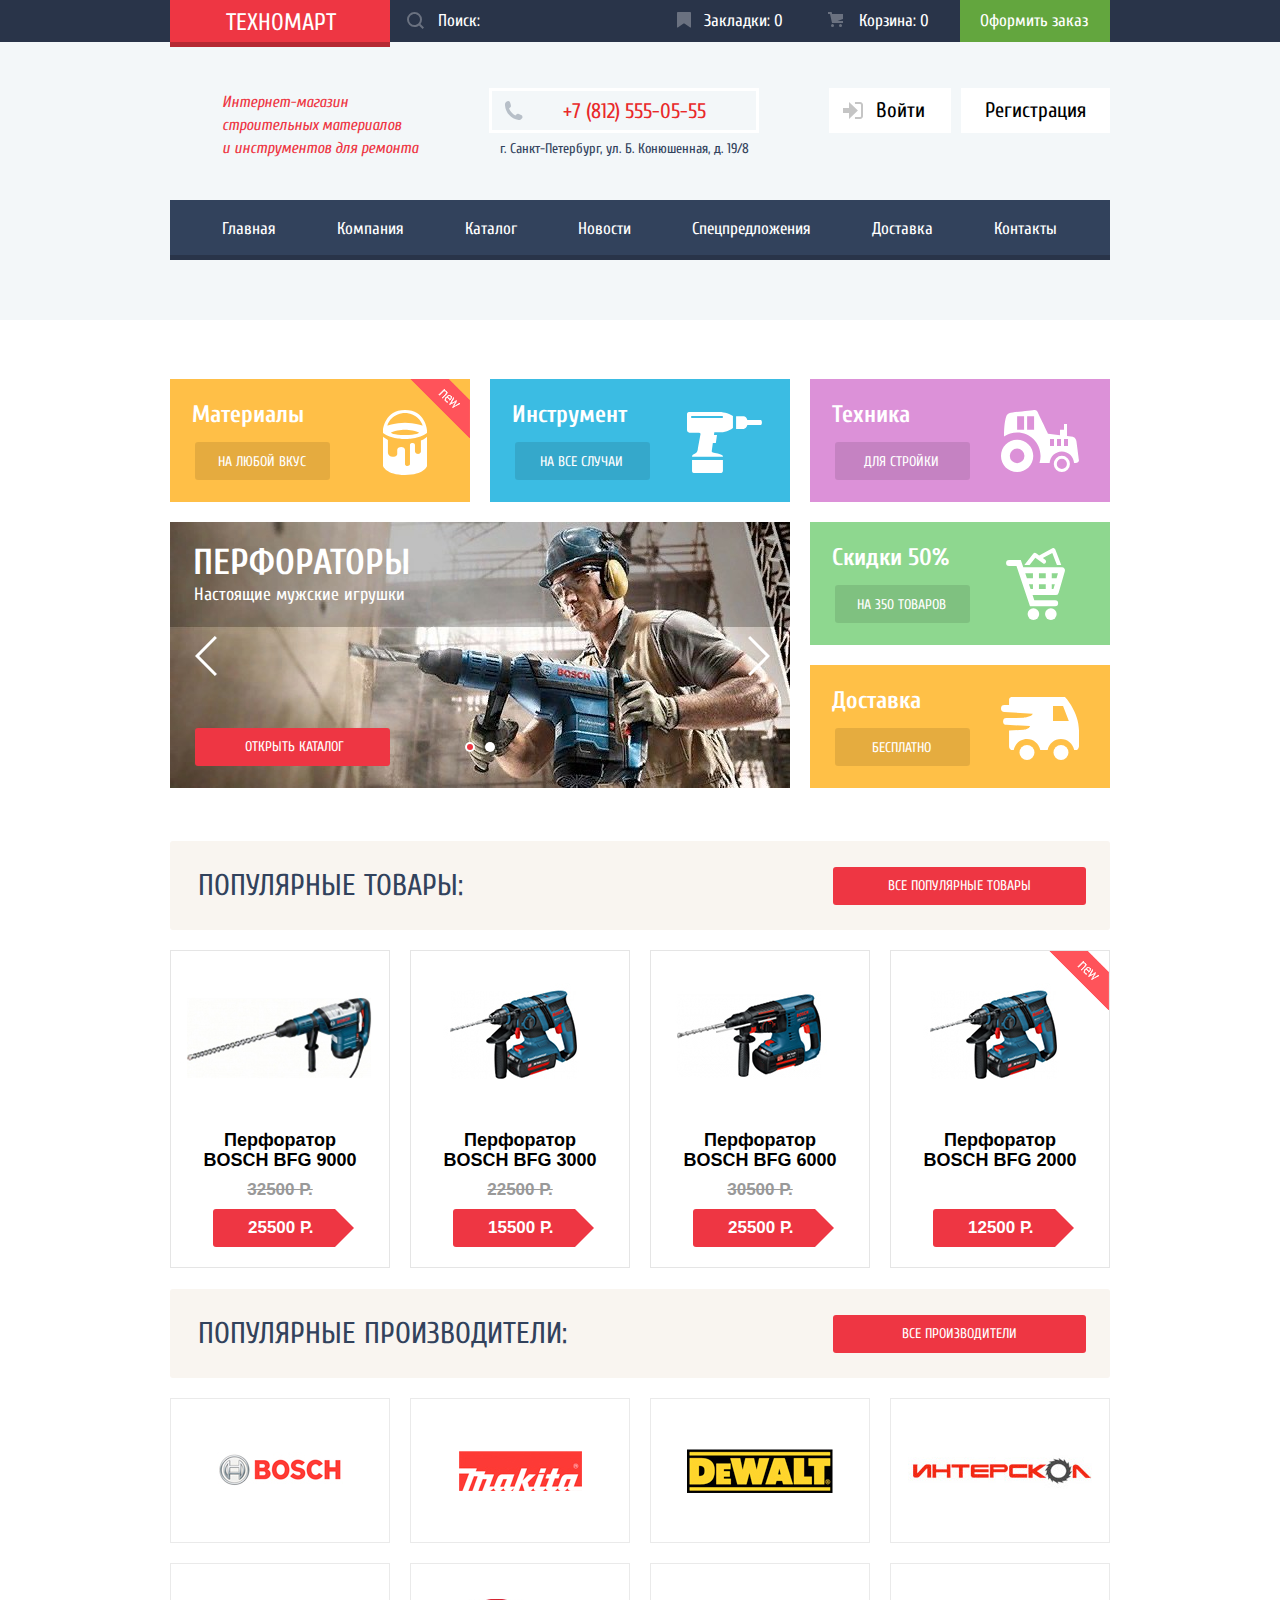
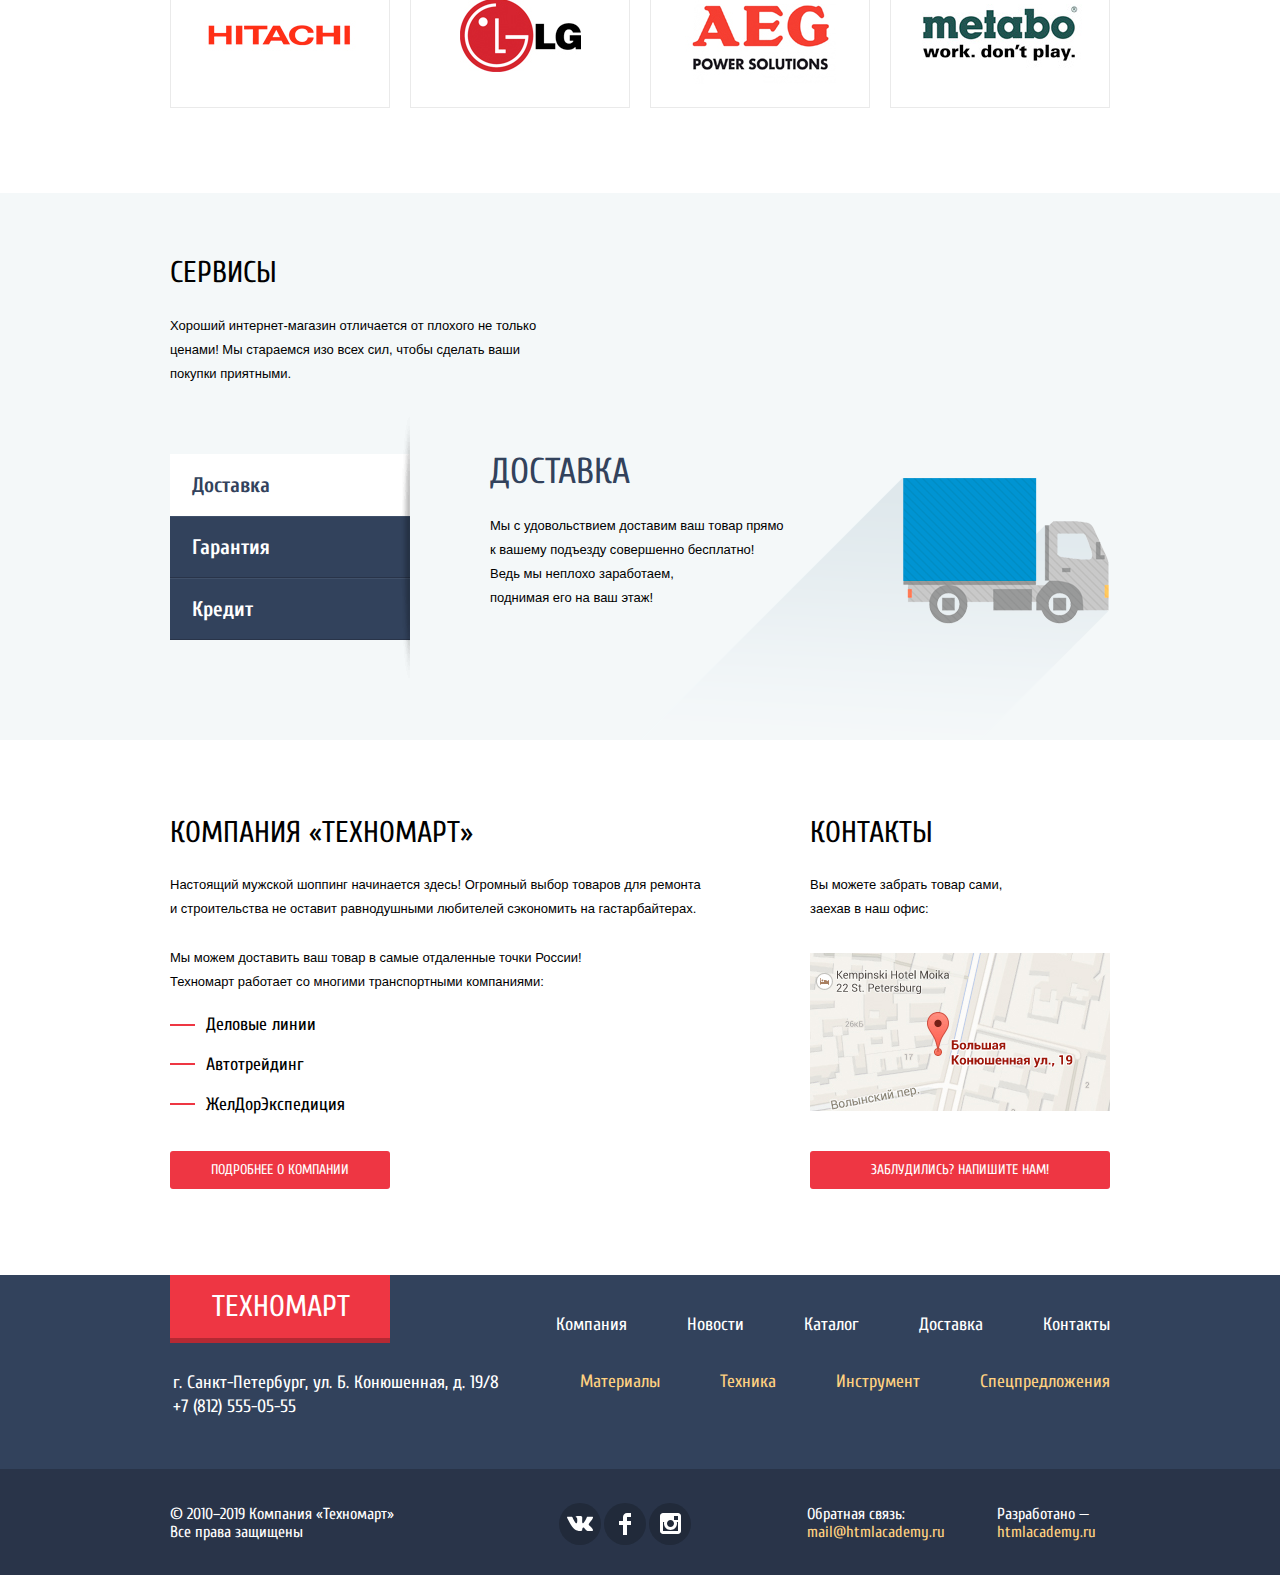
==== index.html @ d1e1e531 "Сделал js для попапов. Приступаю к правкам, на которые указал Антон. Оптимизацию и минификацию стиле" ====
<!DOCTYPE html>
<html lang="ru">
  <head>
    <meta charset="utf-8">
    <title>Техномарт – Интернет-магазин строительных материалов и инструментов для ремонта</title>
    <link href="https://fonts.googleapis.com/css?family=Cuprum:400,400i,700,700i&ampPT+Sans:400,400i,700,700i&amp;subset=cyrillic" rel="stylesheet">
    <link href="css/normalize.css" rel="stylesheet">
    <link href="css/style.css" rel="stylesheet">
  </head>
  <body>
    <header class="site-header">
      <div class="site-header__top">
        <div class="container site-header__container">
          <a class="logo site-header__logo" href="/">Техномарт</a>
          <form class="site-header__search-form" action="https://echo.htmlacademy.ru" method="get">
              <label class="visually-hidden" for="search-field">Поиск по сайту</label>
              <input class="site-header__search-field" type="search" id="search-field" placeholder="Поиск:">
              <button type="submit" name="search"></button>
          </form>
          <a class="site-header__bookmarcs" href="#">Закладки: 0</a>
          <a class="site-header__cart site-header__cart--empty" href="#">Корзина: 0</a>
          <a class="site-header__order" href="#">Оформить заказ</a>
        </div>
      </div>
      <div class="site-header__bottom">
        <div class="container site-header__container">
          <h1 class="site-header__main-title">
            <a href="/">Интернет-магазин строительных материалов и&nbsp;инструментов для ремонта</a>
          </h1>
          <address class="site-header__address">
            <a href="tel:+78125550555">+7 (812) 555-05-55</a>
            <span>г. Санкт-Петербург, ул. Б. Конюшенная, д. 19/8</span>
          </address>
          <div class="site-header__account site-header__account--out">
            <ul>
              <li><a class="site-header__login" href="#">Войти</a></li>
              <li><a class="site-header__register" href="#">Регистрация</a></li>
            </ul>
          </div>
        </div>
        <div class="container site-header__navigation-container">
          <nav class="site-header__main-navigation main-navigation">
            <h2 class="visually-hidden">Главная навигация сайта Техномарт</h2>
            <ul class="main-navigation__site-list site-list">
              <li><a href="#">Главная</a></li>
              <li><a href="#">Компания</a></li>
              <li><a href="catalog.html">Каталог</a></li>
              <li><a href="#">Новости</a></li>
              <li><a href="#">Спецпредложения</a></li>
              <li><a href="#">Доставка</a></li>
              <li><a href="#">Контакты</a></li>
            </ul>
          </nav>
        </div>
      </div>
    </header>
    <main class="site-content">
      <section class="advantages">
        <div class="container advantages__container">
          <h2 class="visually-hidden">Наши преимущества</h2>
          <div class="advantages__top-row">
              <div class="advantages__item advantages__item--materials">
                <div class="flag flag-new">Новинка</div>
                <b>Материалы</b>
                <a href="#">На любой вкус</a>
              </div>
              <div class="advantages__item advantages__item--instruments">
                <b>Инструмент</b>
                <a href="#">На все случаи</a>
              </div>
              <div class="advantages__item advantages__item--equipment">
                <b>Техника</b>
                <a href="#">Для стройки</a>
              </div>
          </div>
          <div class="advantages__bottom-row">
            <div class="advantages__slider slider" aria-label="Слайдер преимущества">
              <input type="radio" id="btn-1" name="toggle" checked>
              <input type="radio" id="btn-2" name="toggle">
              <div class="advantages__slider-controls">
                <label for="btn-1"><span class="slider__btn slider__btn--prev" aria-label="Предыдущий слайд"></span></label>
                <label for="btn-2"><span class="slider__btn slider__btn--next" aria-label="Следующий слайд"></span></label>
              </div>
              <div class="advantages__slides">
                <div class="advantages__slide advantages__slide-perforators">
                <span>Перфораторы</span>
                <p>Настоящие мужские игрушки</p>
                <a class="button-link" href="catalog.html">Открыть каталог</a>
                </div>
                <div class="advantages__slide advantages__slide-drills">
                <span>Дрели</span>
                <p>Соседям на радость</p>
                <a class="button-link" href="catalog.html" >Открыть каталог</a>
                </div>
              </div>
            </div>
            <div class="advantages__bottom-right">
                  <div class="advantages__item advantages__item--discounts">
                    <b>Скидки 50%</b>
                    <a href="#">На 350 товаров</a>
                  </div>
                  <div class="advantages__item advantages__item--delivery">
                    <b>Доставка</b>
                    <a href="#">Бесплатно</a>
                  </div>
             </div>
          </div>
        </div>
      </section>
      <section class="products products--index">
        <div class="container products__container">
          <div class="products__top-block top-block">
            <h2>Популярные товары:</h2>
            <a class="top-link button-link" href="#">Все популярные товары</a>
          </div>
          <ul class="products__products products__products--index" aria-label="Популярные товары">
            <li class="products__product">
              <h3>Перфоратор BOSCH BFG 9000</h3>
              <img src="img/perforator-1.jpg" width="218" height="170" alt="Перфоратор BOSCH BFG 9000">
              <b class="products__old-price">32500 р.</b>
              <b class="products__price">25500 р.</b>
              <div class="product__box">
                <a class="btn btn--buy" href="#">Купить</a>
                <a class="btn btn--favorites" href="#">В закладки</a>
              </div>
            </li>
            <li class="products__product">
              <h3 class="products__product-title">Перфоратор BOSCH BFG 3000</h3>
              <img src="img/perforator-2.jpg" width="218" height="170" alt="Перфоратор BOSCH BFG 3000">
              <b class="products__old-price">22500 р.</b>
              <b class="products__price">15500 р.</b>
              <div class="product__box">
                <a class="btn btn--buy" href="#">Купить</a>
                <a class="btn btn--favorites" href="#">В закладки</a>
              </div>
            </li>
            <li class="products__product">
                <h3 class="products__product-title">Перфоратор BOSCH BFG 6000</h3>
                <img src="img/perforator-3.jpg" width="218" height="170" alt="Перфоратор BOSCH BFG 6000">
                <b class="products__old-price">30500 р.</b>
                <b class="products__price">25500 р.</b>
                <div class="product__box">
                  <a class="btn btn--buy" href="#">Купить</a>
                  <a class="btn btn--favorites" href="#">В закладки</a>
                </div>
            </li>
            <li class="products__product">
              <div class="flag flag-new">Новинка</div>
              <h3 class="products__product-title">Перфоратор BOSCH BFG 2000</h3>
              <img src="img/perforator-4.jpg" width="218" height="170" alt="Перфоратор BOSCH BFG 2000">
              <b class="products__price">12500 р.</b>
              <div class="product__box">
                <a class="btn btn--buy" href="#">Купить</a>
                <a class="btn btn--favorites" href="#">В закладки</a>
              </div>
            </li>
          </ul>
        </div>
      </section>
      <section class="manufacturers">
        <div class="container manufacturers__container">
          <div class="manufacturers__top-block top-block">
            <h2>Популярные производители:</h2>
            <a class="top-link button-link" href="#">Все производители</a>
          </div>
          <a class="manufacturers__logo" href="#"><img src="img/bosch.jpg" width="126" height="37" alt="Bosch"></a>
          <a class="manufacturers__logo" href="#"><img src="img/makita.jpg" width="123" height="40" alt="Makita"></a>
          <a class="manufacturers__logo" href="#"><img src="img/dewalt.jpg" width="146" height="44" alt="DeWalt"></a>
          <a class="manufacturers__logo" href="#"><img src="img/interskol.jpg" width="200" height="76" alt="Интерскол"></a>
          <a class="manufacturers__logo" href="#"><img src="img/hitachi.jpg" width="169" height="31"  alt="Hitachi"></a>
          <a class="manufacturers__logo" href="#"><img src="img/lg.jpg" width="121" height="73" alt="LG"></a>
          <a class="manufacturers__logo" href="#"><img src="img/aeg.jpg" width="151" height="96" alt="AEG"></a>
          <a class="manufacturers__logo" href="#"><img src="img/metabo.jpg" width="204" height="64" alt="Metabo"></a>
        </div>
      </section>
      <section class="services">
        <div class="container services__container">
          <header class="services__about">
            <h2>Сервисы</h2>
            <p>Хороший интернет-магазин отличается от плохого не только ценами! Мы стараемся изо   всех сил, чтобы сделать ваши покупки приятными.</p>
          </header>
          <div class="services__all">
            <input type="radio" id="services-btn-1" name="services-btn" checked>
            <input type="radio" id="services-btn-2" name="services-btn">
            <input type="radio" id="services-btn-3" name="services-btn">
            <ul class="services__list" aria-label="Список сервисов">
              <li><label for="services-btn-1">Доставка</label></li>
              <li><label for="services-btn-2">Гарантия</label></li>
              <li><label for="services-btn-3">Кредит</label></li>
            </ul>
            <section class="services__content services__content--delivery">
              <h3>Доставка</h3>
              <p>Мы с удовольствием доставим ваш товар прямо
              <br> к вашему подъезду совершенно бесплатно!
              <br>Ведь мы неплохо заработаем,
              <br>поднимая его на ваш этаж!</p>
            </section>
            <section class="services__content services__content--warranty">
              <h3>Гарантия</h3>
              <p>Если купленный у нас товар поломается или заискрит,
              <br>а также в случае пожара, спровоцированного его возгаранием,
              <br>вы всегда можете быть уверены в нашей гарантии. Мы обменяем
              <br>сгоревший товар на новый.
              <br>Дом уж восстановите как-нибудь сами.</p>
            </section>
            <section class="services__content services__content--credit">
              <h3>Кредит</h3>
              <p>Залезть в долговую яму стало проще!
              <br>Кредитные консультанты придут вам на помощь.</p>
              <a class="button-link" href="#">Отправить заявку</a>
            </section>
          </div>
        </div>
      </section>
      <div class="about">
        <div class="container about__container">
          <section class="about-us">
            <h2>Компания «Техномарт»</h2>
            <p>Настоящий мужской шоппинг начинается здесь! Огромный выбор товаров для ремонта и строительства не оставит равнодушными любителей сэкономить на гастарбайтерах.</p>
            <p>Мы можем доставить ваш товар в самые отдаленные точки России!
            <br> Техномарт работает со многими транспортными компаниями: </p>
            <ul class="about-us__companies" aria-label="Список транспортных компаний">
              <li>Деловые линии</li>
              <li>Автотрейдинг</li>
              <li>ЖелДорЭкспедиция</li>
            </ul>
            <a class="about-us__link button-link" href="#">Подробнее о компании</a>
          </section>
          <section class="contacts">
            <h2>Контакты</h2>
            <p>Вы можете забрать товар сами,
            <br>заехав в наш офис:</p>
            <div class="contacts__map">
              <a href="https://yandex.ru/maps/-/CCUSn8oG"><img src="img/contacts-map.jpg" width="300" height="158" alt="Офис на карте по адресу: Большая Конюшенная ул., 19"></a>
            </div>
            <a class="contacts__link button-link" href="form.html">Заблудились? Напишите нам!</a>
          </section>
        </div>
      </div>
    </main>
    <footer class="site-footer">
      <div class="site-footer__top">
        <div class="container site-footer__container">
          <a class="logo site-footer__logo" href="/">Техномарт</a>
          <address class="site-footer__address">
            г. Санкт-Петербург, ул. Б. Конюшенная, д. 19/8
            <br>+7 (812) 555-05-55
          </address>
          <ul class="site-footer__company" aria-label="Нижнее меню сайта">
            <li><a href="#">Компания</a></li>
            <li><a href="#">Новости</a></li>
            <li><a href="catalog.html">Каталог</a></li>
            <li><a href="#">Доставка</a></li>
            <li><a href="#">Контакты</a></li>
          </ul>
          <ul class="site-footer__advantages" aria-label="Преимущества">
            <li><a href="#">Материалы</a></li>
            <li><a href="#">Техника</a></li>
            <li><a href="#">Инструмент</a></li>
            <li><a href="#">Спецпредложения</a></li>
          </ul>
        </div>
      </div>
      <div class="site-footer__bottom">
        <div class="container site-footer__container">
        <p class="site-footer__copyright">© 2010–2019 Компания «Техномарт»
        <br>Все права защищены</p>
        <ul class="social site-footer__social" aria-label="Наши страницы в социальных сетях">
          <li><a href="#"><img class="social-vk" src="img/vk-icon.svg" alt="Вконтакте" width="26" height="15"></a></li>
          <li><a href="#"><img class="social-fb" src="img/fb-icon.svg" alt="Фейсбук" width="12" height="22"></a></li>
          <li><a href="#"><img class="social-insta" src="img/insta-icon.svg" alt="Инстаграм" width="21" height="21"></a></li>
        </ul>
        <p class="site-footer__feedback">Обратная связь:
        <br><a href="mailto:mail@htmlacademy.ru">mail@htmlacademy.ru</a></p>
        <p class="site-footer__developer">Разработано —
        <br><a href="https://htmlacademy.ru/intensive/htmlcss">htmlacademy.ru</a></p>
        </div>
      </div>
    </footer>
    <div class="overlay"></div>
    <div class="modal modal-map">
      <iframe src="https://www.google.com/maps/embed?pb=!1m18!1m12!1m3!1d2826.3837121165234!2d30.32034148326696!3d59.93952449490969!2m3!1f0!2f0!3f0!3m2!1i1024!2i768!4f13.1!3m3!1m2!1s0x4696310fca5ba729%3A0xea9c53d4493c879f!2z0JHQvtC70YzRiNCw0Y8g0JrQvtC90Y7RiNC10L3QvdCw0Y8g0YPQuy4sIDE5LCDQodCw0L3QutGCLdCf0LXRgtC10YDQsdGD0YDQsywgMTkxMTg2!5e0!3m2!1sru!2sru!4v1551556938771" width="940" height="446" frameborder="0" style="border:0" allowfullscreen></iframe>
      <img src="img/popup-map.jpg" width="1736" height="779" alt="Офис на карте по адресу: Большая Конюшенная ул., 19">
      <button class="modal-close" type="button" name="close-map">Закрыть карту</button>
    </div>
    <div class="modal modal-write">
      <form action="https://echo.htmlacademy.ru">
        <div class="fields modal-clearfix">
         <label>
           Ваше имя:
           <input type="text" name="name" id="name-field" placeholder="Имя Фамилия" required>
         </label>
         <label>
           Ваш e-mail:
           <input type="email" name="email" id="email-field" placeholder="email@example.com" required>
          </label>
         <label>
           Текст письма:
           <textarea name="letter" id="letter-field" rows="5" placeholder="В свободной форме" required></textarea>
          </label>
        </div>
        <div class="modal-bottom">
          <button class="button-link modal-clearfix" type="submit" name="submit">Отправить</button>
        </div>
      </form>
      <button class="modal-close" type="button" name="close-form">Закрыть форму</button>
    </div>
    <script src="js/script.js"></script>
  </body>
  </html>
---- css/style.css ----
html {
  box-sizing: border-box;
  overflow-x: hidden;
}

*, *::before, *::after {
  box-sizing: inherit;
}

body {
  margin: 0;

  font-family: "Cuprum", Arial, sans-serif;
  font-size: 13px;
  line-height: 24px;
  font-weight: 400;
  color: #000000;

  background-color: #ffffff;
}

a {
  text-decoration: none;
}

img {
  max-width: 100%;
  height: auto;
}

.container {
  width: 960px;
  margin: 0 auto;
  padding: 0 10px;
}

.site-header {
  display: flex;
  flex-direction: column;

  background-color: #f3f7f9;
}

.site-header__main-navigation {
  margin-top: 39px;
  display: flex;
  justify-content: center;

  background-color: #32425c;
  box-shadow: inset 0 -5px 0 0 #293449;
}

.site-header__top a:not(.logo),
.site-header__address a,
.site-header__account--out a,
.site-header__name,
.main-navigation__site-list a,
.button-link {
  display: block;
  box-sizing: border-box;
}

.site-header__top a,
.site-header__address a,
.main-navigation__site-list a {
  color: #ffffff;
}

.site-content p {
  font-family: "PT Sans", Arial, sans-serif;
  font-size: 13px;
  line-height: 24px;
  color: #000000;
}

.site-header ul {
  list-style: none;
}

.site-header__top {
  margin-bottom: 46px;

  background-color: #293449;
}

.site-header__container {
  display: flex;
}

.site-header__bottom {
  padding-bottom: 60px;
}

.site-header__top .logo,
.site-footer__top .logo {
  display: block;
  flex-shrink: 0;
  align-self: flex-start;
  width: 220px;
  box-sizing: border-box;

  font-weight: 400;
  color: #ffffff;
  text-transform: uppercase;
  text-align: center;

  background-color: #ee3643;
  box-shadow: 0 5px 0 0 #b52933;
}

.site-header__top .site-header__logo {
  flex-shrink: 0;
  padding-left: 55px;
  padding-right: 54px;
  padding-top: 11px;
  padding-bottom: 7px;

  font-size: 24px;
  line-height: 24px;
}

.site-header__logo:hover,
.site-header__logo:focus {
  background-color: #ca2c37;
}

.site-header__search-form {
  position: relative;

  flex-shrink: 0;
}

.site-header__search-form button {
  position: absolute;
  top: 12px;
  left: 17px;
  width: 17px;
  height: 17px;

  background-image: url("../img/icon-search.svg");
  background-repeat: no-repeat;
  background-position: 0 0;
  background-color: transparent;
  border: none;
  opacity: 0.3;
}

.site-header__search-form button:hover {
  opacity: 1;
  cursor: pointer;
}

.site-header__search-field {
  display: block;
  width: 270px;
  height: 42px;
  padding-top: 11px;
  padding-bottom: 13px;
  padding-left: 48px;

  font-size: 17px;
  line-height: 18px;
  font-weight: 400;
  color: #ffffff;

  background-color: transparent;
  border: none;
}

.site-header__search-form:hover {
  background-color: #212a3a;
}

.site-header__search-field:hover + button {
  opacity: 1;
}

.site-header__search-field::-webkit-input-placeholder {
  color: #ffffff;
}

.site-header__search-field:-moz-placeholder {
  color: #ffffff;
}

.site-header__search-field:focus {
  color: #000000;

  background-color: #ffffff;
}

.site-header__search-field:focus + button {
  background-image: url("../img/icon-search-focus.svg");
  opacity: 1;
}

.site-header__search-field:focus::-webkit-input-placeholder {
  color: #929292;
}


.site-header__search-field:focus:-moz-placeholder {
  color: #929292;
}

.site-header__top a {
  flex-shrink: 0;
  width: 150px;
  padding-top: 12px;
  padding-bottom: 12px;

  font-size: 17px;
  line-height: 18px;
  font-weight: 400;
  color: #ffffff;
  text-align: center;
  white-space: nowrap;
}

.site-header__bookmarcs,
.site-header__cart {
  position: relative;
}

.site-header__bookmarcs {
  padding-left: 44px;
  padding-right: 28px;
}

.site-header__bookmarcs::before {
  content: "";

  position: absolute;
  top: 12px;
  left: 17px;
  width: 14px;
  height: 16px;

  background-image: url("../img/icon-bookmark.svg");
  background-repeat: no-repeat;
  background-position: 0 0;

  opacity: 0.3;
}

.site-header__cart {
  padding-left: 49px;
  padding-right: 31px;
}

.site-header__cart::before {
  content: "";

  position: absolute;
  top: 12px;
  left: 18px;
  width: 15px;
  height: 15px;

  background-image: url("../img/cart-icon.svg");
  background-repeat: no-repeat;
  background-position: 0 0;

  opacity: 0.3;
}

.site-header__bookmarcs:hover,
.site-header__cart:hover,
.site-header__bookmarcs:focus,
.site-header__cart:focus {
  background-color: #212a3a;
}

.site-header__bookmarcs:hover::before,
.site-header__bookmarcs:focus::before,
.site-header__cart:hover::before,
.site-header__cart:focus::before  {
  opacity: 1;
}

.site-header__bookmarcs:active,
.site-header__cart:active {
  background-color: #161d29;
  opacity: 0.6;
}

.site-header__bookmarcs--full,
.site-header__cart--full {
  background-color: #ee3643;
}

.site-header__cart--full:hover,
.site-header__cart--full:focus {
  background-color: #ca2c37;
}

.site-header__cart--full:active {
  background-color: #ba2732;
}

.site-header__order {
  flex-shrink: 0;
  padding-left: 20px;
  padding-right: 22px;

  background-color: #63a63e;
}

.site-header__order:hover,
.site-header__order:focus {
  background-color: #5fbb2d;
}

.site-header__order:active {
  background-color: #518534;
  opacity: 0.5;
}

.site-header__main-title {
  flex-shrink: 0;
  width: 250px;
  margin: 0;
  margin-right: 20px;
  padding-top: 3px;
  padding-left: 52px;

  font-style: italic;
  font-weight: 400;
  font-size: 16px;
  line-height: 23px;
}

.site-header__main-title a {
  color: #ee3643;
}

.site-header__address {
  position: relative;

  flex-shrink: 0;
  margin-left: 49px;
}

.site-header__address a {
  padding-top: 13px;
  padding-bottom: 11px;
  padding-left: 74px;
  padding-right: 53px;

  font-size: 21px;
  font-style: normal;
  line-height: 21px;
  color: #e9292a;
  text-align: center;
  white-space: nowrap;

  box-shadow: inset 0 0 0 3px #ffffff;
}

.site-header__address a::before {
  content: "";

  position: absolute;
  top: 13px;
  left: 15px;
  width: 19px;
  height: 19px;

  background-image: url("../img/icon-phone.svg");
  background-repeat: no-repeat;
  background-position: 0 0;
}

.site-header__address span {
  display: block;
  padding-top: 4px;

  font-size: 14px;
  line-height: 24px;
  color: #32425c;
  font-style: normal;
  text-align: center;
}

.site-header__account {
  position: relative;

  flex-shrink: 0;
  margin-left: auto;
}

.site-header__account--out a,
.site-header__name {
  padding-top: 12px;
  padding-bottom: 12px;

  font-size: 21px;
  line-height: 21px;
  color: #000000;
  text-align: center;

  background-color: #ffffff;
}

.site-header__account--out ul {
  display: flex;
  margin: 0;
  padding: 0;
}

.site-header__account--out li {
  flex-shrink: 0;
}

.site-header__account a:hover:not(.site-header__out),
.site-header__account a:focus:not(.site-header__out) {
  color: #ee3643;
}

.site-header__account a:active:not(.site-header__out) {
  color: rgba(0, 0, 0, 0.3);
}

.site-header__account--out .site-header__login {
  position: relative;

  margin-right: 10px;
  padding-left: 47px;
  padding-right: 26px;
}

.site-header__account--out .site-header__login::before,
.site-header__account--out .site-header__login:active::before {
  content: "";

  position: absolute;
  top: 14px;
  left: 14px;
  width: 20px;
  height: 17px;

  background-image: url("../img/icon-login-gray.svg");
  background-repeat: no-repeat;
  background-position: 0 0;
}

.site-header__account--out .site-header__login:active::before {
  opacity: 0.3;
}

.site-header__account--out .site-header__login:hover::before {
  background-image: url("../img/icon-login.svg");
}

.site-header__account--out .site-header__register {
  padding-left: 24px;
  padding-right: 24px;
}

.site-header__name {
  position: relative;

  padding-left: 46px;
  padding-right: 68px;
}

.site-header__name::before {
  content: "";

  position: absolute;
  top: 13px;
  left: 13px;

  width: 20px;
  height: 18px;

  background-image: url("../img/name.svg");
  background-repeat: no-repeat;
  background-position: 0 -34px;
}

.site-header__name:hover::before {
  background-position: 0 -52px;
}

.site-header__name:active {
  color: rgba(0, 0 , 0, 0.3);
}

.site-header__account--in a:not(.site-header__name):not(.site-header__out) {
  font-size: 16px;
  line-height: 18px;
  color: #32425c;
  text-decoration: underline;
}

.site-header__account--in a:hover:not(.site-header__out),
.site-header__account--in a:focus:not(.site-header__out) {
  color: #ee3643;
}

.site-header__account--in a:active:not(.site-header__out) {
  color: rgba(0, 0 , 0, 0.3);
}

.site-header__account--in ul,
.main-navigation__site-list {
  padding: 0;
  margin: 0;
}

.site-header__account--in ul {
  display: flex;
  padding-top: 5px;
  margin-left: 17px;
}

.site-header__account--in li:first-of-type {
  position: relative;

  padding-right: 32px;
}

.site-header__account--in li:first-of-type::after {
  content: "";

  position: absolute;
  left: 90px;
  top: 10px;

  width: 4px;
  height: 4px;

  background-color: #32425c;
  border-radius: 50%;
}

.site-header__out {
  position: absolute;
  top: 14px;
  right: 10px;

  width: 20px;
  height: 17px;

  color: transparent;

  background-image: url("../img/name.svg");
  background-repeat: no-repeat;
  background-position: 0 0;
}

.site-header__out:hover,
.site-header__out:focus {
  background-position: 0 -17px;
}

.site-header__out:focus {
  background-position: 0 0;
}

.main-navigation__site-list {
  display: flex;
  flex-wrap: wrap;

  background-color: #32425c;
  box-shadow: inset 0 -5px 0 0 #293449;
}

.main-navigation__site-list a {
  padding-top: 20px;
  padding-bottom: 23px;
  padding-left: 30px;
  padding-right: 31px;

  font-size: 17px;
  line-height: 17px;
  text-align: center;
}

.main-navigation__site-list li {
  flex-shrink: 0;
}


.main-navigation__site-list a:hover,
.main-navigation__site-list a:focus {
  background-color: #293449;
}

.main-navigation__site-list a:active {
  opacity: 0.5;
}

.breadcrumbs {
  display: flex;
  flex-wrap: wrap;
  margin-top: 21px;
  margin-bottom: 19px;
  padding: 0;

  list-style: none;
  font-family: "PT Sans", Arial, sans-serif;
  color: #000000;
  font-size: 13px;
  line-height: 18px;
  text-transform: uppercase;
}

.breadcrumbs a {
  display: block;
  color: #000000;
}

.breadcrumbs li {
  position: relative;
  padding-right: 2px;
  padding-left: 40px;
}

.breadcrumbs li:first-child {
  padding-left: 0;
  width: 14px;

  background-image: url("../img/icon-home.svg");
  background-repeat: no-repeat;
  background-size: 14px 12px;
  background-position: -1px 2px;
}

.breadcrumbs li:first-child span {
  display: block;
  width: 20px;

  visibility: hidden;
}

.breadcrumbs li:not(:last-child)::after {
  content: "";

  position: absolute;
  top: 3px;
  right: -18px;
  z-index: 1;

  width: 9px;
  height: 9px;

  border-radius: 50px 0 0 0;
  box-shadow: 1px 1px 0 0 #c5c9d1;

  transform: rotate(-45deg);
}

.advantages {
  margin-top: 59px;
}

.advantages__top-row {
  display: flex;
  flex-wrap: wrap;
  align-items: flex-start;
}

.advantages__item {
  position: relative;

  flex-shrink: 0;
  width: 300px;

  background-repeat: no-repeat;
}

.flag {
  position: absolute;
  right: 0;
  z-index: 5;

  width: 60px;
  height: 60px;
  overflow: hidden;

  text-indent: -1000px;
}

.flag-new {
  background: url("../img/new-flag.png") no-repeat 0 0;
}

.advantages__item a:hover {
  background: rgba(0, 0, 0, 0.2);
}

.advantages__item a:active {
  background: rgba(0, 0, 0, 0.3);
}

.advantages__top-row .advantages__item:not(:nth-of-type(3n)) {
  margin-right: 20px;
}

.advantages__top-row .advantages__item:not(:nth-of-type(-n + 3)) {
  margin-top: 20px;
}

.advantages__item b {
  display: block;

  padding-top: 21px;
  padding-left: 22px;

  font-weight: bold;
  font-size: 24px;
  line-height: 30px;
  color: #ffffff;
}

.advantages__item a {
  display: block;
  margin-top: 12px;
  margin-left: 25px;
  margin-right: 140px;
  margin-bottom: 22px;
  padding-top: 11px;
  padding-bottom: 9px;
  padding-left: 21px;
  padding-right: 23px;
  box-sizing: border-box;
  width: 135px;

  font-weight: normal;
  font-size: 14px;
  line-height: 18px;
  text-align: center;
  color: #ffffff;
  text-transform: uppercase;
  white-space: nowrap;

  background: rgba(0, 0, 0, 0.1);
  border-radius: 3px;
}

.advantages__item--materials {
  background-color: #ffbf47;
  background-image: url("../img/icon-materials.svg");
  background-size: 44px 65px;
  background-position: 213px 31px;
}

.advantages__item--instruments {
  background-color: #3bbce3;
  background-image: url("../img/icon-instruments.svg");
  background-size: 75px 61px;
  background-position: 197px 33px;
}

.advantages__item--equipment {
  background-color: #dc91d8;
  background-image: url("../img/icon-equipment.svg");
  background-size: 78px 62px;
  background-position: 191px 31px;
}

.advantages__bottom-row {
  display: flex;
  margin-top: 20px;
}

.advantages__slider {
  position: relative;

  flex-shrink: 0;
  width: 620px;
  height: 266px;
  margin-right: 20px;
  overflow: hidden;

  background-color: #cccccc;
}

.advantages__slides {
  width: 200%;
}

.advantages__slide {
  position: relative;

  float: left;
  width: 620px;

  background-repeat: no-repeat;
  background-size: 620px 266px;
}

.advantages__slide span {
  display: block;
  padding-top: 23px;
  padding-left: 23px;
  padding-bottom: 46px;

  font-size: 36px;
  line-height: 36px;
  font-weight: bold;
  color: #ffffff;
  text-transform: uppercase;
}

.advantages__slide p {
  position: absolute;
  top: 61px;
  left: 24px;

  margin: 0;

  font-family: "Cuprum", Arial, sans-serif;
  font-size: 18px;
  line-height: 24px;
  color: #ffffff;
}

.advantages__slide .button-link {
  margin-top: 101px;
  margin-left: 25px;
  padding-left: 49px;
  margin-bottom: 22px;
  padding-right: 45px;
  width: 195px;
}

.advantages__slide-perforators {
  background-image: url("../img/perforators.jpg");
}

.advantages__slide-perforators .button-link:focus ~ .advantages__slides {
  transform: translate(0);
}

.advantages__slide-drills {
  background-image: url("../img/drills.jpg");
}

.advantages__slide-drills .button-link:focus ~ .advantages__slides {
  transform: translate(-620px);
}

.advantages__slider input[type="radio"] {
  display: none;
}

.advantages__slider-controls {
  position: absolute;
  left: 297px;
  bottom: 38px;
  z-index: 1;

  display: flex;
}

.advantages__slider-controls label {
  width: 6px;
  height: 6px;
  margin-right: 14px;

  background-color: #ffffff;
  border-radius: 50%;
  box-shadow: 0 0 0 2px #ffffff;

  cursor: pointer;
}

.slider__btn {
  position: absolute;
  bottom: 74px;

  width: 22px;
  height: 40px;

  background-image: url("../img/slider-left.svg");
  background-repeat: no-repeat;
  background-color: transparent;
  border: none;
}

.slider__btn--prev {
  right: 290px;
}

.slider__btn--next {
  left: 281px;

  transform: rotate(180deg);
}

#btn-1:checked ~ .advantages__slider-controls label[for="btn-1"],
#btn-2:checked ~ .advantages__slider-controls label[for="btn-2"] {
  background-color: #ee3643;
}

#btn-1:checked ~ .advantages__slides {
  transform: translate(0);
}

#btn-2:checked ~ .advantages__slides {
  transform: translate(-620px);
}


.advantages__bottom-right {
  flex-shrink: 0;
  display: flex;
  flex-wrap: wrap;
  flex-direction: column;
}

.advantages__bottom-right .advantages__item:last-of-type {
  margin-top: 20px;
}

.advantages__item--discounts {
  background-color: #8ed78f;
  background-image: url("../img/icon-discounts.svg");
  background-size: 59px 72px;
  background-position: 196px 26px;
}

.advantages__item--delivery {
  background-color: #ffc047;
  background-image: url("../img/icon-delivery.svg");
  background-size: 78px 63px;
  background-position: 191px 32px;
}

.top-block {
  display: flex;
  align-items: center;

  background-color: #f9f5f0;
  border-radius: 3px;
}

.top-block h2 {
  flex-shrink: 0;
  margin: 0;
  padding-top: 30px;
  padding-bottom: 29px;
  padding-left: 28px;

  font-size: 30px;
  line-height: 30px;
  font-weight: normal;
  color: #32425c;
  text-transform: uppercase;
}

.top-link {
  flex-shrink: 0;
  margin-right: 24px;
  margin-left: auto;
  width: 253px;

  text-align: center;
}

.manufacturers {
  margin-top: 21px;
}

.manufacturers__container {
  display: flex;
  flex-wrap: wrap;
}

.manufacturers__top-block {
  display: flex;
  width: 100%;
  flex-grow: 1;
  margin-bottom: 20px;
}

.manufacturers__logo {
  display: flex;
  justify-content: center;
  align-items: center;
  flex-shrink: 0;
  width: 220px;
  height: 145px;
  margin-bottom: 20px;


  border: 1px solid #eaeaea;
}

.manufacturers__logo:hover {
  box-shadow: 0 10px 25px 0 rgba(41, 52, 73, 0.5);
}

.manufacturers__logo:active {
  opacity: 0.3;
}

.manufacturers__logo:not(:nth-of-type(4n)) {
  margin-right: 20px;
}

.manufacturers__logo img {
  max-width: 220px;
  max-height: 145px;
}

.about .container {
  display: flex;
}

.about-us {
  width: 540px;
  flex-shrink: 0;
}

.contacts {
  width: 300px;
  flex-shrink: 0;
  margin-left: auto;
}

.about-us h2,
.contacts h2 {
  margin-top: 0;

  font-size: 30px;
  line-height: 30px;
  color: #000000;
  font-weight: normal;
  text-transform: uppercase;
}

.contacts__map {
  margin-top: 32px;
}

.about-us p:not(:last-of-type) {
  margin-bottom: 25px;
}

.about-us p:last-of-type {
  margin-bottom: 10px;
}

.about-us__companies {
  padding: 0;
  margin-top: 21px;
  margin-bottom: 36px;

  font-size: 18px;
  line-height: 20px;
  color: #000000;
  list-style: none;
}

.about-us__companies li {
  position: relative;

  padding-left: 36px;
}

.about-us__companies li:not(:first-of-type) {
  padding-top: 20px;
}

.about-us__companies li::before {
  content: "";

  position: absolute;
  top: 28px;
  left: 0;

  width: 25px;
  height: 2px;

  background-color: #ee3643;
}

.about-us__companies li:first-of-type::before {
  top: 9px;
  left: 0;
}

.button-link {
  padding-top: 10px;
  padding-bottom: 10px;

  font-size: 14px;
  line-height: 18px;
  color: #ffffff;
  text-align: center;
  text-transform: uppercase;

  background-color: #ee3643;
  border-radius: 3px;
}

.button-link:hover,
.button-link:focus {
  background-color: #ca2c37;
}

.button-link:active {
  background-color: #ba2732;
}

.services {
  margin-top: 65px;
  margin-bottom: 78px;

  background-color: #f4f8f9;
}

.services__about {
  padding-top: 65px;
}

.services__about h2 {
  margin: 0;

  font-size: 30px;
  line-height: 30px;
  font-weight: normal;
  text-transform: uppercase;
}

.services__about p {
  width: 400px;
  margin-top: 26px;
  margin-bottom: 68px;
}

.services__container input[type="radio"] {
  display: none;
}

.services__list {
  position: relative;

  flex-shrink: 0;
  width: 240px;
  margin: 0;
  margin-bottom: 100px;
  padding: 0;

  list-style: none;
}

.services__list::after {
  content: "";

  position: absolute;

  width: 10px;
  height: 272px;
  top: -42px;
  right: 0;

  background-image: url("../img/services-shadow.png");
  background-repeat: no-repeat;
}

.services__list label {
  display: block;
  padding-top: 16px;
  padding-bottom: 16px;
  padding-left: 22px;

  font-size: 21px;
  line-height: 30px;
  color: #ffffff;
  font-weight: bold;

  background-color: #32425c;
  box-shadow: inset 0 1px 0 0 #405069, inset 0 -1px 0 0 #293449;
}

.services__list label:hover {
  background-color: #293449;
  cursor: pointer;
}

#services-btn-1:checked ~ .services__list label[for="services-btn-1"],
#services-btn-2:checked ~ .services__list label[for="services-btn-2"],
#services-btn-3:checked ~ .services__list label[for="services-btn-3"] {
  color: #32425c;

  background-color: #ffffff;
  box-shadow: none;
}

.services__all {
  display: flex;
}

.services__content {
  display: none;
}

.services__content {
  flex-shrink: 0;
  width: 100%;
  margin-left: 80px;

  background-repeat: no-repeat;
}

.services__content h3 {
  margin: 0;
  width: 400px;

  font-size: 36px;
  line-height: 36px;
  color: #32425c;
  font-weight: normal;
  text-transform: uppercase;
}

.services__content p {
  margin-top: 24px;
  width: 400px;
}

.services__content--delivery {
  background-image: url("../img/delivery.png");
  background-position: 151px 24px;
  background-size: 468px 261px;
}

.services__content--warranty {
  background-image: url("../img/guarantee.png");
  background-position: 239px 2px;
  background-size: 389px 283px;
}

.services__content--credit {
  background-image: url("../img/credit.png");
  background-position: 165px 0;
  background-size: 465px 285px;
}

.services__content--credit .button-link {
  width: 195px;
  margin-top: 26px;
}

#services-btn-1:checked ~ .services__content--delivery,
#services-btn-2:checked ~ .services__content--warranty,
#services-btn-3:checked ~ .services__content--credit {
  display: block;
}

.about-us__link {
  width: 220px;
}

.contacts__link {
  width: 300px;
  margin-top: 32px;
}

.products {
  display: flex;
  flex-wrap: wrap;
}

.products--index {
  margin-top: 53px;
}

.products--catalog .products__container {
  display: flex;
  flex-wrap: wrap;
}

.products_top-catalog {
  width: 100%;
  margin-bottom: 20px;

  background-color: #f2f6f8;
}

.products_top-catalog h2 {
  margin: 0;
  padding-top: 30px;
  padding-bottom: 29px;
  padding-left: 28px;

  font-size: 30px;
  line-height: 30px;
  font-weight: normal;
  text-transform: uppercase;
  color: #32425c;
}

.products__filter .products__filter-title {
  display: block;

  font-size: 13px;
  padding-top: 10px;
  padding-bottom: 10px;
  padding-left: 18px;
  line-height: 18px;

  background-color: #f7f3ec;
  border-radius: 3px;
}

.products__products {
  display: flex;
  flex-wrap: wrap;
  padding: 0;
  margin: 0;

  list-style: none;
}

.products__products li {
  margin-top: 20px;
}

.products__products--index li:not(:nth-of-type(4n)) {
  margin-right: 20px;
}

.products__products--catalog li:not(:nth-of-type(3n)) {
  margin-right: 20px;
}

.products__product {
  position: relative;

  display: flex;
  flex-direction: column;
  align-items: center;
  width: 220px;

  font-family: "PT Sans", Arial, sans-serif;

  background-color: #ffffff;
  border: 1px solid #e5e5e5;
}

.products__product:hover {
  box-shadow: 0 10px 25px 0 rgba(41, 52, 73, 0.5);
}

.product__box {
  position: absolute;

  width: 218px;

  background-color: #ffffff;
}

.products__product:hover .product__box,
.products__product:focus .product__box {
  z-index: 2;
}

.products__product .btn {
  display: block;
  width: 135px;
  margin-left: auto;
  margin-right: auto;
  padding-top: 10px;
  padding-bottom: 10px;

  font-family: "Cuprum", Arial, sans-serif;
  font-size: 14px;
  line-height: 18px;
  text-align: center;
  text-transform: uppercase;

  border-radius: 3px;
}

.products__product .btn--buy {
  position: relative;
  margin-top: 43px;
  margin-bottom: 7px;

  color: #ffffff;

  background-color: #63a63e;
  box-shadow: inset 0 -3px 0 0 #367315;
}

.products__product .btn--buy:hover,
.products__product .btn--buy:focus {
  background-color: #5fbb2d;
}

.products__product .btn--buy:active {
  background-color: #367315;
}

.products__product .btn--buy::before {
  content: "";

  position: absolute;
  top: 11px;
  left: 12px;
  width: 15px;
  height: 15px;

  background-image: url("../img/cart-icon.svg");
  background-repeat: no-repeat;
  background-position: 0 0;

  opacity: 0.3;
}

.products__product .btn--buy:hover::before,
.products__product .btn--buy:focus::before,
.products__product .btn--buy:active::before {
  opacity: 1;
}

.products__product .btn--favorites {
  margin-bottom: 43px;

  color: #32425c;

  box-shadow: inset 0 0 0 3px #63a63e;
}

.products__product .btn--favorites:hover,
.products__product .btn--favorites:focus {
  box-shadow: inset 0 0 0 3px #32425c;
}

.products__product .btn--favorites:active {
  box-shadow: inset 0 0 0 3px #32425c;
  opacity: 0.3;
}

.products__filter {
  width: 220px;

  font-family: "PT Sans", Arial, sans-serif;
  text-transform: uppercase;
  font-size: 15px;
}

.products__sorting-catalog {
  width: 700px;
  margin-left: 20px;
}

.products__filter fieldset {
  padding: 0;
  border: none;
  margin: 0;
}

.products__filter .products__filter-range {
  margin-top: 11px;
}

.products__filter .products__filter-checkbox {
  margin-top: 16px;
}

.products__range-price {
  margin-top: 14px;
}

.products__range-price,
.products__manufacturers-list {
  border-bottom: 1px solid #e5e5e5;
}

.products__ranges {
  position: relative;
  width: 220px;
  padding: 39px 20px;
  background-color: #f7f3ec;
  border-radius: 0 0 3px 3px;
}

.products__range-scale--off {
  width: 180px;
  height: 2px;

  background-color: #d7dcde;
}

.products__range-scale--on {
  position: absolute;
  top: 39px;

  width: 152px;
  height: 2px;

  background-color: #00ca74;
}

.products__range-btn {
  position: absolute;
  z-index: 1;
  top: 30px;

  width: 20px;
  height: 20px;
  padding: 0;

  background-color: #ffffff;
  border-radius: 50%;
  border: none;
  box-shadow: 0 1px 1px 0 #c5c5c5;

  cursor: pointer;
}

.products__range-btn--lower {
  left: 20px;
}

.products__range-btn::before {
  content: "";

  position: absolute;
  top: 8px;
  left: 8px;

  width: 4px;
  height: 4px;

  background-color: #ababab;
  border-radius: 50%;
}

.products__range-btn--upper {
  right: 40px;
}

.products__range-outputs {
  display: flex;
  justify-content: space-between;
  align-items: center;
  margin-top: 9px;
  margin-bottom: 25px;
}

.products__range-outputs input[type="text"] {
  width: 95px;
  height: 38px;
  padding-bottom: 4px;

  font-size: 17px;
  line-height: 18px;
  text-align: center;

  border: none;
  background-color: #f7f3ec;
  border-radius: 3px;
}

.products__manufacturers-list,
.products__power-list {
  padding: 0;
  margin: 0;
  margin-top: 12px;
  padding-left: 34px;
  padding-bottom: 20px;

  list-style: none;
}

.products__manufacturers-list label,
.products__power-list label {
  position: relative;

  cursor: pointer;
}

.products__checkbox:disabled + label,
.products__radio:disabled + label {
  opacity: 0.4
}

.products__manufacturers-list label::before,
.products__power-list label::before {
  content: "";

  position: absolute;
  left: -34px;
  top: -1px;

  width: 27px;
  height: 23px;

  background-image: url("../img/check-radio.svg");
  background-repeat: no-repeat;
  background-position: 0 -23px;
}

.products__manufacturers-list label:hover::before {
  background-position: 0 0;
}

.products__checkbox:checked + label::before {
  background-position: 0 -69px;
}

.products__checkbox:checked + label:hover::before {
  background-position: 0 -46px;
}

.products__power-list label::before {
  left: -35px;
  top: -3px;

  width: 27px;
  height: 25px;

  background-position: 0 -117px;
}

.products__power-list label:hover::before {
  background-position: 0 -92px;
}

.products__radio:checked + label::before {
  background-position: 0 -167px;
}

.products__radio:checked + label:hover::before {
  background-position: 0 -142px;
}

.products__manufacturers-list li:not(:last-child),
.products__power-list li:not(:last-child) {
  padding-bottom: 16px;
}

.products__filter .products__filter-radio {
  margin-top: 17px;
  margin-bottom: 56px;
}

.products__filter legend {
  font-size: 17px;
  line-height: 30px;
  font-weight: 700;
}

.products__filter button[type="submit"] {
  width: 140px;
  padding-top: 10px;
  padding-bottom: 8px;
  padding-left: 38px;
  padding-right: 39px;

  text-align: center;
  font-size: 13px;
  line-height: 18px;
  text-transform: uppercase;

  background-color: #ffffff;
  border: 1px solid #e5e5e5;
  border-radius: 3px;
}

.products__filter button[type="submit"]:hover,
.products__filter button[type="submit"]:focus {
  border: 1px solid #bdc6ca;
}

.products__filter button[type="submit"]:active {
border: 1px solid #ee3643;
}

.products__sorting {
  display: flex;
  padding-top: 9px;
  padding-left: 19px;
  padding-bottom: 10px;

  font-family: "PT Sans", Arial, sans-serif;
  font-size: 13px;
  line-height: 18px;
  text-transform: uppercase;

  background-color: #f7f3ec;
  border-radius: 3px;
}

.products__sorting ul {
  display: flex;
  flex-wrap: wrap;
  padding: 0;
  margin: 0;
  margin-left: 139px;

  list-style: none;
}

.products__sorting li {
  flex-shrink: 0;
}

.products__sorting li:not(:nth-last-of-type(-n + 3)) {
  padding-right: 68px;
}

.products__sorting li:nth-last-of-type(3) {
  padding-right: 47px;
}

.products__sorting li:last-of-type {
  padding-left: 21px;
}

.products__sorting svg {
  margin-top: 4px;

  fill: #c5c5c5;
}

.products__sorting svg:hover {
  fill: #000000;
}

.products__sorting svg:active {
  fill: #ee3643;
}

.products__sorting-btn:not(:nth-last-of-type(-n + 2)) a {
  color: rgba(0, 0, 0, 0.3);

  border-bottom: 1px dotted #ee3643;
}

.products__sorting-btn a:hover {
  color: #000000;

  border: none;
}

.products__sorting-btn a:active {
  color: #ee3643;

  border: none;
}

.products__product img {
  z-index: 1;

  display: block;
  width: 218px;
  height: 170px;
  margin: 0 auto;
}

.products__product h3 {
  order: 1;
  width: 160px;
  margin-top: 9px;
  margin-bottom: 14px;

  font-size: 18px;
  line-height: 20px;
  font-weight: 700;
  text-align: center;
}

.products__product b {
  order: 1;
  display: block;

  font-size: 17px;
  line-height: 12px;
  font-weight: 700;
  text-transform: uppercase;
}

.products__old-price {
  margin-bottom: 13px;

  color: #999999;
  text-align: center;
  text-decoration: line-through;
}

.products__price {
  position: relative;

  width: 122px;
  margin-top: auto;
  margin-left: -12px;
  margin-bottom: 20px;
  padding-top: 13px;
  padding-bottom: 13px;
  padding-left: 35px;

  color: #ffffff;

  background-color: #ee3643;
  border-radius: 3px 0 0 3px;
}

.products__price::after {
  content: "";

  position: absolute;
  top: 0;
  right: -19px;

  border: 19px solid #ffffff;
  border-right: 0;
  border-left: 19px solid #ee3643;
  border-top: 19px solid transparent;
  border-bottom: 19px solid transparent;
}

.products__pagination {
  display: flex;
  flex-wrap: wrap;
  width: 700px;
  margin-left: 240px;
  margin-top: 51px;
}

.products__pagination a {
  padding: 9px 15px 10px;

  font-family: "PT Sans", Arial, sans-serif;
  font-size: 13px;
  line-height: 18px;
  color: #000000;
  text-transform: uppercase;

  border: 1px solid #e5e5e5;
  border-radius: 3px;
}

.products__pagination a:hover,
.products__pagination a:focus {
  border-color: #bdc6ca;
}

.products__pagination a:active {
  border-color: #ee3643;
}

.products__pagination .products__next-page {
  flex-shrink: 0;
  padding-left: 30px;
  padding-right: 31px;
}

.site-pagination {
  display: flex;
  flex-wrap: wrap;
  flex-shrink: 0;
  margin: 0;
  margin-top: 8px;
  padding: 0;

  list-style: none;
}

.site-pagination li {
  flex-shrink: 0;
  margin-right: 10px;
}

.current a {
  color: #ffffff;

  background-color: #ee3643;
  border: none;
}

.about {
  margin-bottom: 86px;
}

.about-product {
  margin-top: 59px;

  background-color: #f2f6f8;
}

.about-product__content h2 {
  margin: 0;
  padding-top: 65px;

  font-size: 30px;
  line-height: 30px;
  font-weight: normal;
  text-transform: uppercase;
}

.about-product__content p {
  margin: 0;
  padding-top: 27px;
  padding-bottom: 68px;
}

.site-footer__logo {
  padding-left: 42px;
  padding-right: 42px;
  padding-top: 21px;
  padding-bottom: 21px;

  font-size: 30px;
  line-height: 21px;
}

.site-footer__logo a:hover,
.site-footer__logo a:focus {
  text-decoration: none;
}

.site-footer__top {
  background-color: #32425c;
}

.site-footer__top .container {
  display: flex;
  flex-wrap: wrap;
  padding-bottom: 50px;
}

.site-footer__top li {
  flex-shrink: 0;
  padding-left: 60px;
  padding-top: 15px;
}

.site-footer__address {
  order: 1;
  margin-top: 16px;
  padding-left: 3px;

  font-size: 18px;
  line-height: 24px;
  color: #ffffff;
  font-style: normal;
  text-decoration: none;
}

.site-footer__top ul {
  display: flex;
  flex-wrap: wrap;
  justify-content: flex-end;
  margin-left: auto;

  list-style: none;
  font-size: 18px;
  line-height: 24px;
}

.site-footer__advantages {
  width: 600px;
  order: 2;
  margin-top: 0;
  padding: 0;
}

.site-footer__company {
  width: 620px;
  margin-top: 23px;
  padding: 0;
}

.site-footer__top a:not(.site-footer__logo):hover,
.site-footer__top a:not(.site-footer__logo):focus {
  text-decoration: underline;
}

.site-footer__top a:active {
  text-decoration: none;
}


.site-footer__company a {
  color: #ffffff;
}

.site-footer__company a:active {
  color: rgba(255, 255, 255, 0.5);
}

.site-footer__advantages a {
  color: #ffd180;
}

.site-footer__advantages a:active {
  color: rgba(255, 209, 128, 0.5);
}

.site-footer__bottom .container {
  display: flex;
  align-items: center;
}

.site-footer__bottom .site-footer__container {
  padding-bottom: 30px;
}

.site-footer__bottom p {
  margin-top: 0;
  margin-bottom: 0;
  padding-top: 33px;

  font-size: 16px;
  line-height: 18px;
  color: #ffffff;
}

.site-footer__copyright {
  flex-shrink: 0;
  width: 300px;
}

.site-footer__feedback {
  margin-left: auto;
  margin-right: 52px;
}

.site-footer__bottom a {
  color: #ffd180;
}

.social a {
  display: flex;

  width: 42px;
  height: 42px;

  color: #ffffff;

  background-color: #212a3a;
  border-radius: 50%;
}

.social a:hover,
.social a:focus,
.social a:active {
  background-color: #ee3643;
}

.social img {
  margin: auto;
}

.site-footer__social {
  display: flex;
  flex-wrap: wrap;
  justify-content: center;
  width: 275px;
  padding: 0;
  padding-top: 34px;
  margin: 0;
  margin-left: 19px;

  list-style: none;
}

.site-footer__social li {
  margin-right: 3px;
}

.site-footer__social li:nth-of-type(n+7) {
  margin-top: 10px;
}

.site-footer__developer {
  margin-right: 14px;
}

.site-footer__bottom a:hover,
.site-footer__bottom a:focus {
  text-decoration: underline;
}

.site-footer__bottom a:active {
  text-decoration: none;
  color: #ee3643;
}


.site-footer__bottom {
  background-color: #293449;
}

.modal-map,
.modal-write,
.modal-order,
.overlay {
  display: none;
}

.modal {
  position: fixed;
  left: 50%;
  top: 50%;
  z-index: 25;

  transform: translate(-50%, -50%);
}

.modal-map {
  width: 940px;
  height: 446px;
  overflow: hidden;

  background-color: #ffffff;
  box-shadow: 0 0 18px 1px rgba(0, 0, 0, 0.5);
}

.modal-write,
.modal-order {
  width: 620px;

  color: #000000;

  background-color: #ffffff;
  box-shadow: 0 -7px 0 0 #ff5357, 0 20px 40px 0 rgba(0, 0, 0, 0.75);
}

.modal-clearfix {
  margin: 0 80px;
}

.modal-write .fields {
  display: flex;
  flex-wrap: wrap;
  margin-top: 47px;
  margin-bottom: 17px;
  padding: 0;

  border: none;
}

.modal-write label {
  display: block;
  flex-shrink: 0;

  font-size: 18px;
  line-height: 18px;
}

.modal-write input,
.modal-write textarea {
  display: block;
  margin-top: 10px;
  margin-bottom: 20px;

  font-family: "PT Sans", Arial, sans-serif;
  font-size: 13px;
  line-height: 18px;

  border: 2px solid #dee3e4;
  border-radius: 3px;
}

.modal-write input:hover,
.modal-write textarea:hover {
  border-color: #b5b5b5;
}

.modal-write input:focus,
.modal-write textarea:focus {
  border-color: #ee3643;
}

.modal-write input {
  height: 38px;
  padding: 0 13px;
}

.modal-write textarea {
  width: 460px;
  height: 114px;
  padding: 8px 13px;
  resize: none;
}

.modal-write input[name="name"],
.modal-write input[name="email"] {
  width: 220px;
}

.modal-write input[name="name"] {
  margin-right: 20px;
}

.modal-write::-webkit-input-placeholder {
  color: #a9a9a9;
}

.modal-write:-moz-placeholder {
  color: #a9a9a9;
}

.modal-bottom {
  padding-top: 37px;
  padding-bottom: 37px;

  background-color: #f4f4f4;
}

.modal-bottom .button-link {
  width: 460px;

  border: none;
}

.modal-close {
  position: absolute;
  top: 6px;
  right: 5px;

  width: 27px;

  color: transparent;

  background: none;
  border: none;
}

.modal-close:focus {
  outline: 2px solid #94b9f0;
}

.modal-close::before,
.modal-close::after {
  content: "";

  position: absolute;
  top: 0;
  left: 10px;

  width: 4px;
  height: 28px;

  background-color: #ee3643;

  cursor: pointer;
}

.modal-close::before {
  transform: rotate(45deg);
}

.modal-close::after {
  transform: rotate(-45deg);
}

.modal-order p {
  padding: 65px 0 69px 55px;

  font-size: 30px;
  line-height: 30px;
  text-align: center;

  background-image: url("../img/form-ok.svg");
  background-repeat: no-repeat;
  background-size: 66px 66px;
  background-position: 0 48px;
}

.order-bottom {
  display: flex;
  flex-wrap: wrap;
}

.modal-order .button-link {
  width: 220px;
  flex-shrink: 0;
}

.order-close,
.order-close:hover,
.order-close:focus,
.order-close:active {
  position: relative;
  top: 0;
  left: 0;

  margin-left: 20px;

  color: #000000;

  background-color: #ffffff;

  cursor: pointer;
}

.order-close::before,
.order-close::after {
  top: -195px;
  left: 279px;
}

.overlay {
  position: fixed;
  top: 0;
  left: 0;
  z-index: 20;

  width: 100%;
  height: 100%;

  background-color: rgba(0, 0, 0, 0.1);
}

.modal-show {
  display: block;
}

.visually-hidden {
  position: absolute;

  width: 1px;
  height: 1px;
  margin: -1px;
  border: 0;
  padding: 0;

  white-space: nowrap;
  clip-path: inset(100%);
  clip: rect(0, 0, 0, 0);
  overflow: hidden;
}
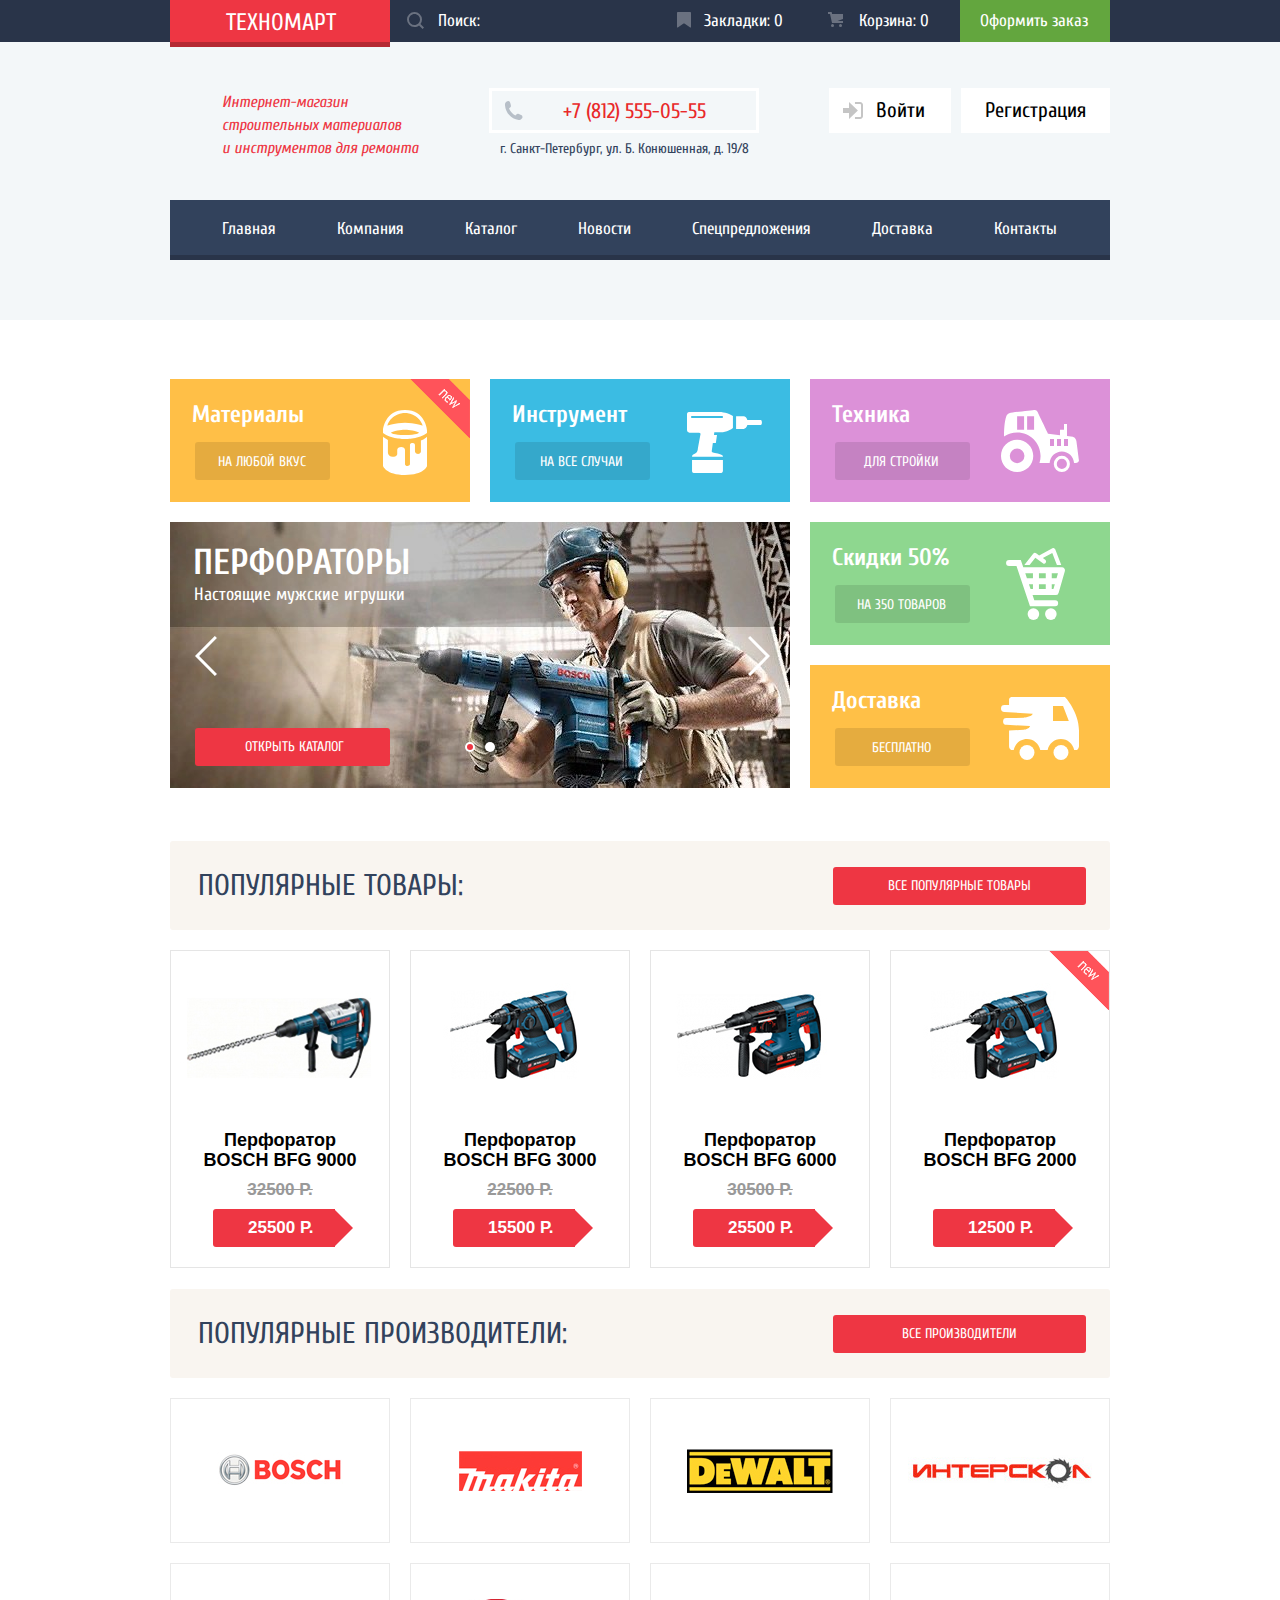
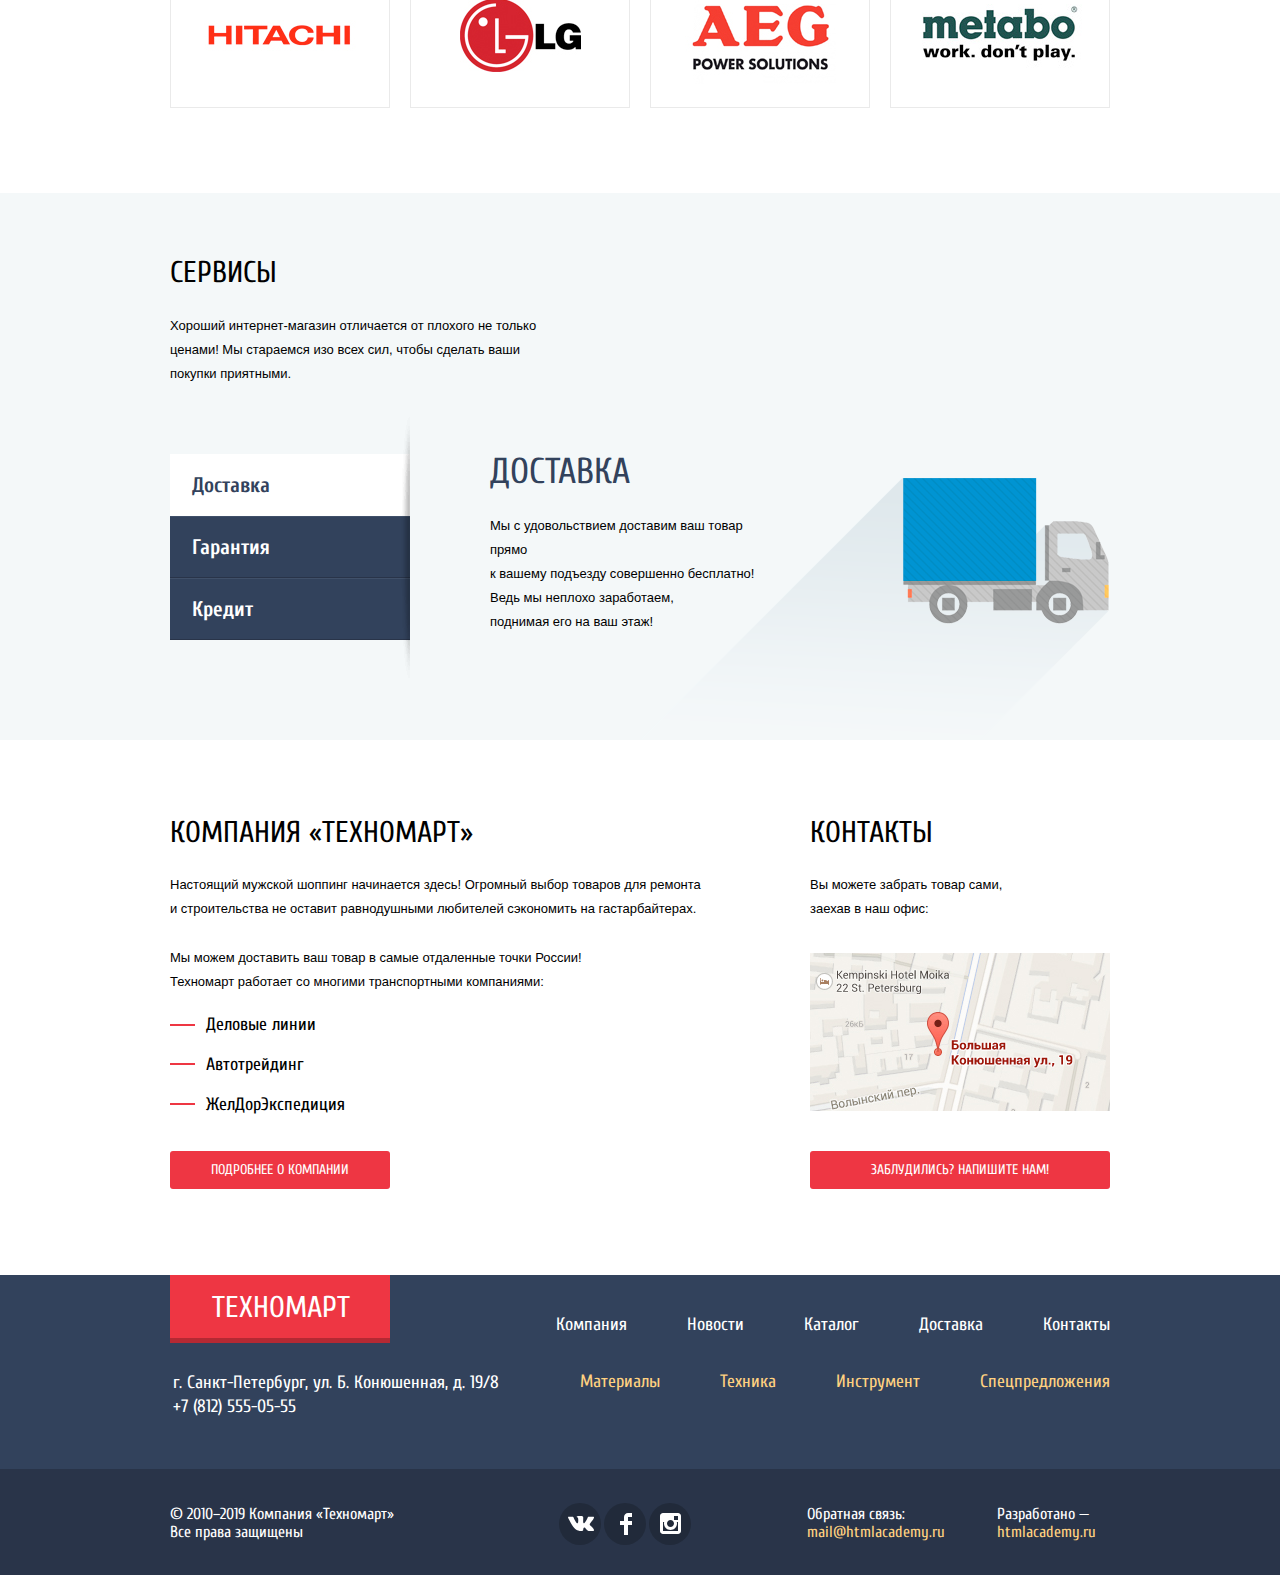
==== commit dd4f4d9a: "Внес правки. Оптимизировал стили и скрипты, подготовил проект к предзащите." ====
--- a/index.html
+++ b/index.html
@@ -2,16 +2,17 @@
 <html lang="ru">
   <head>
     <meta charset="utf-8">
+    <meta name="format-detection" content="telephone=no">
     <title>Техномарт – Интернет-магазин строительных материалов и инструментов для ремонта</title>
     <link href="https://fonts.googleapis.com/css?family=Cuprum:400,400i,700,700i&ampPT+Sans:400,400i,700,700i&amp;subset=cyrillic" rel="stylesheet">
     <link href="css/normalize.css" rel="stylesheet">
-    <link href="css/style.css" rel="stylesheet">
+    <link href="css/style.min.css" rel="stylesheet">
   </head>
   <body>
     <header class="site-header">
       <div class="site-header__top">
         <div class="container site-header__container">
-          <a class="logo site-header__logo" href="/">Техномарт</a>
+          <a class="logo site-header__logo">Техномарт</a>
           <form class="site-header__search-form" action="https://echo.htmlacademy.ru" method="get">
               <label class="visually-hidden" for="search-field">Поиск по сайту</label>
               <input class="site-header__search-field" type="search" id="search-field" placeholder="Поиск:">
@@ -120,7 +121,7 @@
               <b class="products__old-price">32500 р.</b>
               <b class="products__price">25500 р.</b>
               <div class="product__box">
-                <a class="btn btn--buy" href="#">Купить</a>
+                <a class="btn btn--buy" href="product.html">Купить</a>
                 <a class="btn btn--favorites" href="#">В закладки</a>
               </div>
             </li>
@@ -130,7 +131,7 @@
               <b class="products__old-price">22500 р.</b>
               <b class="products__price">15500 р.</b>
               <div class="product__box">
-                <a class="btn btn--buy" href="#">Купить</a>
+                <a class="btn btn--buy" href="product.html">Купить</a>
                 <a class="btn btn--favorites" href="#">В закладки</a>
               </div>
             </li>
@@ -140,7 +141,7 @@
                 <b class="products__old-price">30500 р.</b>
                 <b class="products__price">25500 р.</b>
                 <div class="product__box">
-                  <a class="btn btn--buy" href="#">Купить</a>
+                  <a class="btn btn--buy" href="product.html">Купить</a>
                   <a class="btn btn--favorites" href="#">В закладки</a>
                 </div>
             </li>
@@ -150,7 +151,7 @@
               <img src="img/perforator-4.jpg" width="218" height="170" alt="Перфоратор BOSCH BFG 2000">
               <b class="products__price">12500 р.</b>
               <div class="product__box">
-                <a class="btn btn--buy" href="#">Купить</a>
+                <a class="btn btn--buy" href="product.html">Купить</a>
                 <a class="btn btn--favorites" href="#">В закладки</a>
               </div>
             </li>
@@ -190,23 +191,21 @@
             </ul>
             <section class="services__content services__content--delivery">
               <h3>Доставка</h3>
-              <p>Мы с удовольствием доставим ваш товар прямо
-              <br> к вашему подъезду совершенно бесплатно!
-              <br>Ведь мы неплохо заработаем,
-              <br>поднимая его на ваш этаж!</p>
+              <p>Мы с удовольствием доставим ваш товар прямо<br>
+              к вашему подъезду совершенно бесплатно!
+              Ведь мы неплохо заработаем,<br>
+              поднимая его на ваш этаж!</p>
             </section>
             <section class="services__content services__content--warranty">
               <h3>Гарантия</h3>
-              <p>Если купленный у нас товар поломается или заискрит,
-              <br>а также в случае пожара, спровоцированного его возгаранием,
-              <br>вы всегда можете быть уверены в нашей гарантии. Мы обменяем
-              <br>сгоревший товар на новый.
-              <br>Дом уж восстановите как-нибудь сами.</p>
+              <p>Если купленный у нас товар поломается или заискрит,<br>
+              а также в случае пожара, спровоцированного его возгаранием, вы всегда можете быть уверены в нашей гарантии. Мы обменяем сгоревший товар на новый.<br>
+              Дом уж восстановите как-нибудь сами.</p>
             </section>
             <section class="services__content services__content--credit">
               <h3>Кредит</h3>
-              <p>Залезть в долговую яму стало проще!
-              <br>Кредитные консультанты придут вам на помощь.</p>
+              <p>Залезть в долговую яму стало проще!<br>
+              Кредитные консультанты придут вам на помощь.</p>
               <a class="button-link" href="#">Отправить заявку</a>
             </section>
           </div>
@@ -241,7 +240,7 @@
     <footer class="site-footer">
       <div class="site-footer__top">
         <div class="container site-footer__container">
-          <a class="logo site-footer__logo" href="/">Техномарт</a>
+          <a class="logo site-footer__logo">Техномарт</a>
           <address class="site-footer__address">
             г. Санкт-Петербург, ул. Б. Конюшенная, д. 19/8
             <br>+7 (812) 555-05-55
@@ -266,9 +265,9 @@
         <p class="site-footer__copyright">© 2010–2019 Компания «Техномарт»
         <br>Все права защищены</p>
         <ul class="social site-footer__social" aria-label="Наши страницы в социальных сетях">
-          <li><a href="#"><img class="social-vk" src="img/vk-icon.svg" alt="Вконтакте" width="26" height="15"></a></li>
-          <li><a href="#"><img class="social-fb" src="img/fb-icon.svg" alt="Фейсбук" width="12" height="22"></a></li>
-          <li><a href="#"><img class="social-insta" src="img/insta-icon.svg" alt="Инстаграм" width="21" height="21"></a></li>
+          <li><a class="social-vk" href="#"><span class="visually-hidden">Вконтакте</span></a></li>
+          <li><a class="social-fb" href="#"><span class="visually-hidden">Фейсбук</span></a></li>
+          <li><a class="social-insta" href="#"><span class="visually-hidden">Инстаграм</span></a></li>
         </ul>
         <p class="site-footer__feedback">Обратная связь:
         <br><a href="mailto:mail@htmlacademy.ru">mail@htmlacademy.ru</a></p>
@@ -281,7 +280,7 @@
     <div class="modal modal-map">
       <iframe src="https://www.google.com/maps/embed?pb=!1m18!1m12!1m3!1d2826.3837121165234!2d30.32034148326696!3d59.93952449490969!2m3!1f0!2f0!3f0!3m2!1i1024!2i768!4f13.1!3m3!1m2!1s0x4696310fca5ba729%3A0xea9c53d4493c879f!2z0JHQvtC70YzRiNCw0Y8g0JrQvtC90Y7RiNC10L3QvdCw0Y8g0YPQuy4sIDE5LCDQodCw0L3QutGCLdCf0LXRgtC10YDQsdGD0YDQsywgMTkxMTg2!5e0!3m2!1sru!2sru!4v1551556938771" width="940" height="446" frameborder="0" style="border:0" allowfullscreen></iframe>
       <img src="img/popup-map.jpg" width="1736" height="779" alt="Офис на карте по адресу: Большая Конюшенная ул., 19">
-      <button class="modal-close" type="button" name="close-map">Закрыть карту</button>
+      <button class="modal-close" type="button" name="close-map"><span class="visually-hidden">Закрыть карту</span></button>
     </div>
     <div class="modal modal-write">
       <form action="https://echo.htmlacademy.ru">
@@ -303,8 +302,8 @@
           <button class="button-link modal-clearfix" type="submit" name="submit">Отправить</button>
         </div>
       </form>
-      <button class="modal-close" type="button" name="close-form">Закрыть форму</button>
+      <button class="modal-close" type="button" name="close-form"><span class="visually-hidden">Закрыть форму</span></button>
     </div>
-    <script src="js/script.js"></script>
+    <script src="js/script.min.js"></script>
   </body>
   </html>
--- a/css/style.min.css
+++ b/css/style.min.css
@@ -0,0 +1 @@
+html{-webkit-box-sizing:border-box;box-sizing:border-box;overflow-x:hidden}*,*::before,*::after{-webkit-box-sizing:inherit;box-sizing:inherit}body{margin:0;font-family:"Cuprum",Arial,sans-serif;font-size:13px;line-height:24px;font-weight:400;color:#000;background-color:#fff}a{text-decoration:none}img{max-width:100%;height:auto}.container{width:960px;margin:0 auto;padding:0 10px}.site-header{display:-webkit-box;display:-ms-flexbox;display:flex;-webkit-box-orient:vertical;-webkit-box-direction:normal;-ms-flex-direction:column;flex-direction:column;background-color:#f3f7f9}.site-header__main-navigation{margin-top:39px;display:-webkit-box;display:-ms-flexbox;display:flex;-webkit-box-pack:center;-ms-flex-pack:center;justify-content:center;background-color:#32425c;-webkit-box-shadow:inset 0 -5px 0 0 #293449;box-shadow:inset 0 -5px 0 0 #293449}.site-header__top a:not(.logo),.site-header__address a,.site-header__account--out a,.site-header__name,.main-navigation__site-list a,.button-link{display:block;-webkit-box-sizing:border-box;box-sizing:border-box}.site-header__top a,.site-header__address a,.main-navigation__site-list a{color:#fff}.site-content p{font-family:"PT Sans",Arial,sans-serif;font-size:13px;line-height:24px;color:#000}.site-header ul{list-style:none}.site-header__top{margin-bottom:46px;background-color:#293449}.site-header__container{display:-webkit-box;display:-ms-flexbox;display:flex}.site-header__bottom{padding-bottom:60px}.site-header__top .logo,.site-footer__top .logo{display:block;-ms-flex-negative:0;flex-shrink:0;-ms-flex-item-align:start;align-self:flex-start;width:220px;-webkit-box-sizing:border-box;box-sizing:border-box;font-weight:400;color:#fff;text-transform:uppercase;text-align:center;background-color:#ee3643;-webkit-box-shadow:0 5px 0 0 #b52933;box-shadow:0 5px 0 0 #b52933}.site-header__top .site-header__logo{-ms-flex-negative:0;flex-shrink:0;padding-left:55px;padding-right:54px;padding-top:11px;padding-bottom:7px;font-size:24px;line-height:24px}.site-header__logo:hover,.site-header__logo:focus{background-color:#ca2c37}.site-header__search-form{position:relative;-ms-flex-negative:0;flex-shrink:0}.site-header__search-form button{position:absolute;top:12px;left:17px;width:17px;height:17px;background-image:url("../img/icon-search.svg");background-repeat:no-repeat;background-position:0 0;background-color:transparent;border:0;opacity:.3}.site-header__search-form button:hover,.site-header__search-form button:focus{opacity:1;cursor:pointer}.site-header__search-field{display:block;width:270px;height:42px;padding-top:11px;padding-bottom:13px;padding-left:48px;font-size:17px;line-height:18px;font-weight:400;color:#fff;background-color:transparent;border:0}.site-header__search-form:hover{background-color:#212a3a}.site-header__search-field:hover+button{opacity:1}.site-header__search-field::-webkit-input-placeholder{color:#fff}.site-header__search-field:-moz-placeholder{color:#fff}.site-header__search-field:focus{color:#000;background-color:#fff}.site-header__search-field:focus+button{background-image:url("../img/icon-search-focus.svg");opacity:1}.site-header__search-field:focus::-webkit-input-placeholder{color:#929292}.site-header__search-field:focus:-moz-placeholder{color:#929292}.site-header__top a{-ms-flex-negative:0;flex-shrink:0;width:150px;padding-top:12px;padding-bottom:12px;font-size:17px;line-height:18px;font-weight:400;color:#fff;text-align:center;white-space:nowrap}.site-header__bookmarcs,.site-header__cart{position:relative}.site-header__bookmarcs{padding-left:44px;padding-right:28px}.site-header__bookmarcs::before{content:"";position:absolute;top:12px;left:17px;width:14px;height:16px;background-image:url("../img/icon-bookmark.svg");background-repeat:no-repeat;background-position:0 0;opacity:.3}.site-header__cart{padding-left:49px;padding-right:31px}.site-header__cart::before{content:"";position:absolute;top:12px;left:18px;width:15px;height:15px;background-image:url("../img/cart-icon.svg");background-repeat:no-repeat;background-position:0 0;opacity:.3}.site-header__bookmarcs:hover,.site-header__cart:hover,.site-header__bookmarcs:focus,.site-header__cart:focus{background-color:#212a3a}.site-header__bookmarcs:hover::before,.site-header__bookmarcs:focus::before,.site-header__cart:hover::before,.site-header__cart:focus::before{opacity:1}.site-header__bookmarcs:active,.site-header__cart:active{background-color:#161d29;opacity:.6}.site-header__bookmarcs--full,.site-header__cart--full{background-color:#ee3643}.site-header__cart--full:hover,.site-header__cart--full:focus{background-color:#ca2c37}.site-header__cart--full:active{background-color:#ba2732}.site-header__order{-ms-flex-negative:0;flex-shrink:0;padding-left:20px;padding-right:22px;background-color:#63a63e}.site-header__order:hover,.site-header__order:focus{background-color:#5fbb2d}.site-header__order:active{background-color:#518534;opacity:.5}.site-header__main-title{-ms-flex-negative:0;flex-shrink:0;width:250px;margin:0;margin-right:20px;padding-top:3px;padding-left:52px;font-style:italic;font-weight:400;font-size:16px;line-height:23px}.site-header__main-title a{color:#ee3643}.site-header__address{position:relative;-ms-flex-negative:0;flex-shrink:0;margin-left:49px}.site-header__address a{padding-top:13px;padding-bottom:11px;padding-left:74px;padding-right:53px;font-size:21px;line-height:21px;font-style:normal;color:#e9292a;text-align:center;white-space:nowrap;-webkit-box-shadow:inset 0 0 0 3px #fff;box-shadow:inset 0 0 0 3px #fff}.site-header__address a::before{content:"";position:absolute;top:13px;left:15px;width:19px;height:19px;background-image:url("../img/icon-phone.svg");background-repeat:no-repeat;background-position:0 0}.site-header__address span{display:block;padding-top:4px;font-size:14px;line-height:24px;color:#32425c;font-style:normal;text-align:center}.site-header__account{position:relative;-ms-flex-negative:0;flex-shrink:0;margin-left:auto}.site-header__account--out a,.site-header__name{padding-top:12px;padding-bottom:12px;font-size:21px;line-height:21px;color:#000;text-align:center;background-color:#fff}.site-header__account--out ul{display:-webkit-box;display:-ms-flexbox;display:flex;margin:0;padding:0}.site-header__account--out li{-ms-flex-negative:0;flex-shrink:0}.site-header__account a:hover:not(.site-header__out),.site-header__account a:focus:not(.site-header__out){color:#ee3643}.site-header__account a:active:not(.site-header__out){color:rgba(0,0,0,0.3)}.site-header__account--out .site-header__login{position:relative;margin-right:10px;padding-left:47px;padding-right:26px}.site-header__account--out .site-header__login::before,.site-header__account--out .site-header__login:active::before{content:"";position:absolute;top:14px;left:14px;width:20px;height:17px;background-image:url("../img/icon-login-gray.svg");background-repeat:no-repeat;background-position:0 0}.site-header__account--out .site-header__login:active::before{opacity:.3}.site-header__account--out .site-header__login:hover::before,.site-header__account--out .site-header__login:focus::before{background-image:url("../img/icon-login.svg")}.site-header__account--out .site-header__register{padding-left:24px;padding-right:24px}.site-header__name{position:relative;padding-left:46px;padding-right:68px}.site-header__name::before{content:"";position:absolute;top:13px;left:13px;width:20px;height:18px;background-image:url("../img/name.svg");background-repeat:no-repeat;background-position:0 -34px}.site-header__name:hover::before,.site-header__name:focus::before{background-position:0 -52px}.site-header__name:active::before{background-position:0 -34px}.site-header__name:active{color:rgba(0,0,0,0.3)}.site-header__account--in a:not(.site-header__name){font-size:16px;line-height:18px;color:#32425c;text-decoration:underline}.site-header__account--in a:hover,.site-header__account--in a:focus{color:#ee3643}.site-header__account--in a:active{color:rgba(0,0,0,0.3)}.site-header__account--in ul,.main-navigation__site-list{padding:0;margin:0}.site-header__account--in ul{display:-webkit-box;display:-ms-flexbox;display:flex;padding-top:5px;margin-left:17px}.site-header__account--in li:first-of-type{position:relative;padding-right:32px}.site-header__account--in li:first-of-type::after{content:"";position:absolute;left:90px;top:10px;width:4px;height:4px;background-color:#32425c;border-radius:50%}.site-header__out{position:absolute;top:14px;right:10px;width:20px;height:17px;background-image:url("../img/name.svg");background-repeat:no-repeat;background-position:0 0}.site-header__out:hover,.site-header__out:focus{background-position:0 -17px}.site-header__out:active{background-position:0 0}.main-navigation__site-list{display:-webkit-box;display:-ms-flexbox;display:flex;-ms-flex-wrap:wrap;flex-wrap:wrap;background-color:#32425c;-webkit-box-shadow:inset 0 -5px 0 0 #293449;box-shadow:inset 0 -5px 0 0 #293449}.main-navigation__site-list a{padding-top:20px;padding-bottom:23px;padding-left:30px;padding-right:31px;font-size:17px;line-height:17px;text-align:center}.main-navigation__site-list li{-ms-flex-negative:0;flex-shrink:0}.main-navigation__site-list a:hover,.main-navigation__site-list a:focus{background-color:#293449}.main-navigation__site-list a:active{opacity:.5}.breadcrumbs{display:-webkit-box;display:-ms-flexbox;display:flex;-ms-flex-wrap:wrap;flex-wrap:wrap;margin-top:21px;margin-bottom:19px;padding:0;list-style:none;font-family:"PT Sans",Arial,sans-serif;color:#000;font-size:13px;line-height:18px;text-transform:uppercase}.breadcrumbs a{display:block;color:#000}.breadcrumbs li{position:relative;padding-right:2px;padding-left:40px}.breadcrumbs li:first-child{padding-left:0;width:14px;background-image:url("../img/icon-home.svg");background-repeat:no-repeat;background-size:14px 12px;background-position:-1px 2px}.breadcrumbs li:first-child span{display:block;width:20px;visibility:hidden}.breadcrumbs li:not(:last-child)::after{content:"";position:absolute;top:3px;right:-18px;z-index:1;width:9px;height:9px;border-radius:50px 0 0 0;-webkit-box-shadow:1px 1px 0 0 #c5c9d1;box-shadow:1px 1px 0 0 #c5c9d1;-webkit-transform:rotate(-45deg);transform:rotate(-45deg)}.advantages{margin-top:59px}.advantages__top-row{display:-webkit-box;display:-ms-flexbox;display:flex;-ms-flex-wrap:wrap;flex-wrap:wrap;-webkit-box-align:start;-ms-flex-align:start;align-items:flex-start}.advantages__item{position:relative;-ms-flex-negative:0;flex-shrink:0;width:300px;background-repeat:no-repeat}.flag{position:absolute;right:0;z-index:5;width:60px;height:60px;overflow:hidden;text-indent:-1000px}.flag-new{background:url("../img/new-flag.png") no-repeat 0 0}.advantages__item a:hover,.advantages__item a:focus{background:rgba(0,0,0,0.2)}.advantages__item a:active{background:rgba(0,0,0,0.3)}.advantages__top-row .advantages__item:not(:nth-of-type(3n)){margin-right:20px}.advantages__top-row .advantages__item:not(:nth-of-type(-n+3)){margin-top:20px}.advantages__item b{display:block;padding-top:21px;padding-left:22px;font-weight:bold;font-size:24px;line-height:30px;color:#fff}.advantages__item a{display:block;margin-top:12px;margin-left:25px;margin-right:140px;margin-bottom:22px;padding-top:11px;padding-bottom:9px;padding-left:21px;padding-right:23px;-webkit-box-sizing:border-box;box-sizing:border-box;width:135px;font-weight:normal;font-size:14px;line-height:18px;text-align:center;color:#fff;text-transform:uppercase;white-space:nowrap;background:rgba(0,0,0,0.1);border-radius:3px}.advantages__item--materials{background-color:#ffbf47;background-image:url("../img/icon-materials.svg");background-size:44px 65px;background-position:213px 31px}.advantages__item--instruments{background-color:#3bbce3;background-image:url("../img/icon-instruments.svg");background-size:75px 61px;background-position:197px 33px}.advantages__item--equipment{background-color:#dc91d8;background-image:url("../img/icon-equipment.svg");background-size:78px 62px;background-position:191px 31px}.advantages__bottom-row{display:-webkit-box;display:-ms-flexbox;display:flex;margin-top:20px}.advantages__slider{position:relative;-ms-flex-negative:0;flex-shrink:0;width:620px;height:266px;margin-right:20px;overflow:hidden;background-color:#ccc}.advantages__slides{width:200%}.advantages__slide{position:relative;float:left;width:620px;background-repeat:no-repeat;background-size:620px 266px}.advantages__slide span{display:block;padding-top:23px;padding-left:23px;padding-bottom:46px;font-size:36px;line-height:36px;font-weight:bold;color:#fff;text-transform:uppercase}.advantages__slide p{position:absolute;top:61px;left:24px;margin:0;font-family:"Cuprum",Arial,sans-serif;font-size:18px;line-height:24px;color:#fff}.advantages__slide .button-link{margin-top:101px;margin-left:25px;padding-left:45px;margin-bottom:22px;padding-right:41px;width:195px}.advantages__slide-perforators{background-image:url("../img/perforators.jpg")}.advantages__slide-drills{background-image:url("../img/drills.jpg")}.advantages__slider input[type="radio"]{display:none}.advantages__slider-controls{position:absolute;left:297px;bottom:38px;z-index:1;display:-webkit-box;display:-ms-flexbox;display:flex}.advantages__slider-controls label{width:6px;height:6px;margin-right:14px;background-color:#fff;border-radius:50%;-webkit-box-shadow:0 0 0 2px #fff;box-shadow:0 0 0 2px #fff;cursor:pointer}.slider__btn{position:absolute;bottom:74px;width:22px;height:40px;background-image:url("../img/slider-left.svg");background-repeat:no-repeat;background-color:transparent;border:0}.slider__btn--prev{right:290px}.slider__btn--next{left:281px;-webkit-transform:rotate(180deg);transform:rotate(180deg)}#btn-1:checked ~ .advantages__slider-controls label[for="btn-1"],#btn-2:checked ~ .advantages__slider-controls label[for="btn-2"]{background-color:#ee3643}#btn-1:checked ~ .advantages__slides{-webkit-transform:translate(0);transform:translate(0)}#btn-2:checked ~ .advantages__slides{-webkit-transform:translate(-620px);transform:translate(-620px)}.advantages__bottom-right{-ms-flex-negative:0;flex-shrink:0;display:-webkit-box;display:-ms-flexbox;display:flex;-ms-flex-wrap:wrap;flex-wrap:wrap;-webkit-box-orient:vertical;-webkit-box-direction:normal;-ms-flex-direction:column;flex-direction:column}.advantages__bottom-right .advantages__item:last-of-type{margin-top:20px}.advantages__item--discounts{background-color:#8ed78f;background-image:url("../img/icon-discounts.svg");background-size:59px 72px;background-position:196px 26px}.advantages__item--delivery{background-color:#ffc047;background-image:url("../img/icon-delivery.svg");background-size:78px 63px;background-position:191px 32px}.top-block{display:-webkit-box;display:-ms-flexbox;display:flex;-webkit-box-align:center;-ms-flex-align:center;align-items:center;background-color:#f9f5f0;border-radius:3px}.top-block h2{-ms-flex-negative:0;flex-shrink:0;margin:0;padding-top:30px;padding-bottom:29px;padding-left:28px;font-size:30px;line-height:30px;font-weight:normal;color:#32425c;text-transform:uppercase}.top-link{-ms-flex-negative:0;flex-shrink:0;margin-right:24px;margin-left:auto;width:253px;text-align:center}.manufacturers{margin-top:21px}.manufacturers__container{display:-webkit-box;display:-ms-flexbox;display:flex;-ms-flex-wrap:wrap;flex-wrap:wrap}.manufacturers__top-block{display:-webkit-box;display:-ms-flexbox;display:flex;width:100%;-webkit-box-flex:1;-ms-flex-positive:1;flex-grow:1;margin-bottom:20px}.manufacturers__logo{display:-webkit-box;display:-ms-flexbox;display:flex;-webkit-box-pack:center;-ms-flex-pack:center;justify-content:center;-webkit-box-align:center;-ms-flex-align:center;align-items:center;-ms-flex-negative:0;flex-shrink:0;width:220px;height:145px;margin-bottom:20px;border:1px solid #eaeaea}.manufacturers__logo:hover,.manufacturers__logo:focus{-webkit-box-shadow:0 10px 25px 0 rgba(41,52,73,0.5);box-shadow:0 10px 25px 0 rgba(41,52,73,0.5)}.manufacturers__logo:active{opacity:.3}.manufacturers__logo:not(:nth-of-type(4n)){margin-right:20px}.manufacturers__logo img{max-width:220px;max-height:145px}.about .container{display:-webkit-box;display:-ms-flexbox;display:flex}.about-us{width:540px;-ms-flex-negative:0;flex-shrink:0}.contacts{width:300px;-ms-flex-negative:0;flex-shrink:0;margin-left:auto}.about-us h2,.contacts h2{margin-top:0;font-size:30px;line-height:30px;color:#000;font-weight:normal;text-transform:uppercase}.contacts__map{margin-top:32px}.about-us p:not(:last-of-type){margin-bottom:25px}.about-us p:last-of-type{margin-bottom:10px}.about-us__companies{padding:0;margin-top:21px;margin-bottom:36px;font-size:18px;line-height:20px;color:#000;list-style:none}.about-us__companies li{position:relative;padding-left:36px}.about-us__companies li:not(:first-of-type){padding-top:20px}.about-us__companies li::before{content:"";position:absolute;top:28px;left:0;width:25px;height:2px;background-color:#ee3643}.about-us__companies li:first-of-type::before{top:9px;left:0}.button-link{padding-top:10px;padding-bottom:10px;font-size:14px;line-height:18px;color:#fff;text-align:center;text-transform:uppercase;background-color:#ee3643;border-radius:3px}.button-link:hover,.button-link:focus{background-color:#ca2c37}.button-link:active{background-color:#ba2732}.services{margin-top:65px;margin-bottom:78px;background-color:#f4f8f9}.services__about{padding-top:65px}.services__about h2{margin:0;font-size:30px;line-height:30px;font-weight:normal;text-transform:uppercase}.services__about p{width:400px;margin-top:26px;margin-bottom:68px}.services__container input[type="radio"]{display:none}.services__list{position:relative;-ms-flex-negative:0;flex-shrink:0;width:240px;margin:0;margin-bottom:100px;padding:0;list-style:none}.services__list::after{content:"";position:absolute;width:10px;height:272px;top:-42px;right:0;background-image:url("../img/services-shadow.png");background-repeat:no-repeat}.services__list label{display:block;padding-top:16px;padding-bottom:16px;padding-left:22px;font-size:21px;line-height:30px;color:#fff;font-weight:bold;background-color:#32425c;-webkit-box-shadow:inset 0 1px 0 0 #405069,inset 0 -1px 0 0 #293449;box-shadow:inset 0 1px 0 0 #405069,inset 0 -1px 0 0 #293449}.services__list label:hover,.services__list label:focus{background-color:#293449;cursor:pointer}#services-btn-1:checked ~ .services__list label[for="services-btn-1"],#services-btn-2:checked ~ .services__list label[for="services-btn-2"],#services-btn-3:checked ~ .services__list label[for="services-btn-3"]{color:#32425c;background-color:#fff;-webkit-box-shadow:none;box-shadow:none}.services__all{display:-webkit-box;display:-ms-flexbox;display:flex}.services__content{display:none}.services__content{-ms-flex-negative:0;flex-shrink:0;width:100%;margin-left:80px;background-repeat:no-repeat}.services__content h3{margin:0;width:400px;font-size:36px;line-height:36px;color:#32425c;font-weight:normal;text-transform:uppercase}.services__content p{margin-top:24px}.services__content p{width:375px}.services__content--delivery p{width:275px}.services__content--delivery{background-image:url("../img/delivery.png");background-position:151px 24px;background-size:468px 261px}.services__content--warranty{background-image:url("../img/guarantee.png");background-position:239px 2px;background-size:389px 283px}.services__content--credit{background-image:url("../img/credit.png");background-position:165px 0;background-size:465px 285px}.services__content--credit .button-link{width:195px;margin-top:26px}#services-btn-1:checked ~ .services__content--delivery,#services-btn-2:checked ~ .services__content--warranty,#services-btn-3:checked ~ .services__content--credit{display:block}.about-us__link{width:220px}.contacts__link{width:300px;margin-top:32px}.products{display:-webkit-box;display:-ms-flexbox;display:flex;-ms-flex-wrap:wrap;flex-wrap:wrap}.products--index{margin-top:53px}.products--catalog .products__container{display:-webkit-box;display:-ms-flexbox;display:flex;-ms-flex-wrap:wrap;flex-wrap:wrap}.products_top-catalog{width:100%;margin-bottom:20px;background-color:#f2f6f8}.products_top-catalog h2{margin:0;padding-top:30px;padding-bottom:29px;padding-left:28px;font-size:30px;line-height:30px;font-weight:normal;text-transform:uppercase;color:#32425c}.products__filter .products__filter-title{display:block;font-size:13px;line-height:18px;padding-top:10px;padding-bottom:10px;padding-left:18px;background-color:#f7f3ec;border-radius:3px}.products__products{display:-webkit-box;display:-ms-flexbox;display:flex;-ms-flex-wrap:wrap;flex-wrap:wrap;padding:0;margin:0;list-style:none}.products__products li{margin-top:20px}.products__products--index li:not(:nth-of-type(4n)){margin-right:20px}.products__products--catalog li:not(:nth-of-type(3n)){margin-right:20px}.products__product{position:relative;display:-webkit-box;display:-ms-flexbox;display:flex;-webkit-box-orient:vertical;-webkit-box-direction:normal;-ms-flex-direction:column;flex-direction:column;-webkit-box-align:center;-ms-flex-align:center;align-items:center;width:220px;font-family:"PT Sans",Arial,sans-serif;background-color:#fff;border:1px solid #e5e5e5}.products__product:hover,.products__product:focus{-webkit-box-shadow:0 10px 25px 0 rgba(41,52,73,0.5);box-shadow:0 10px 25px 0 rgba(41,52,73,0.5)}.product__box{position:absolute;left:0;top:0;width:218px;background-color:#fff}.products__product:hover .product__box,.products__product:focus-within .product__box{z-index:2}.products__product .btn{display:block;width:135px;margin-left:auto;margin-right:auto;padding-top:10px;padding-bottom:10px;font-family:"Cuprum",Arial,sans-serif;font-size:14px;line-height:18px;text-align:center;text-transform:uppercase;border-radius:3px}.products__product .btn--buy{position:relative;margin-top:43px;margin-bottom:7px;color:#fff;background-color:#63a63e;-webkit-box-shadow:inset 0 -3px 0 0 #367315;box-shadow:inset 0 -3px 0 0 #367315}.products__product .btn--buy:hover,.products__product .btn--buy:focus{background-color:#5fbb2d}.products__product .btn--buy:active{background-color:#367315}.products__product .btn--buy::before{content:"";position:absolute;top:11px;left:12px;width:15px;height:15px;background-image:url("../img/cart-icon.svg");background-repeat:no-repeat;background-position:0 0;opacity:.3}.products__product .btn--buy:hover::before,.products__product .btn--buy:focus::before,.products__product .btn--buy:active::before{opacity:1}.products__product .btn--favorites{margin-bottom:43px;color:#32425c;-webkit-box-shadow:inset 0 0 0 3px #63a63e;box-shadow:inset 0 0 0 3px #63a63e}.products__product .btn--favorites:hover,.products__product .btn--favorites:focus{-webkit-box-shadow:inset 0 0 0 3px #32425c;box-shadow:inset 0 0 0 3px #32425c}.products__product .btn--favorites:active{-webkit-box-shadow:inset 0 0 0 3px #32425c;box-shadow:inset 0 0 0 3px #32425c;opacity:.3}.products__filter{width:220px;font-family:"PT Sans",Arial,sans-serif;text-transform:uppercase;font-size:15px;line-height:20px}.products__sorting-catalog{width:700px;margin-left:20px}.products__filter fieldset{padding:0;border:0;margin:0}.products__filter .products__filter-range{margin-top:11px}.products__filter .products__filter-checkbox{margin-top:16px}.products__range-price{margin-top:14px}.products__range-price,.products__manufacturers-list{border-bottom:1px solid #e5e5e5}.products__ranges{position:relative;width:220px;padding:39px 20px;background-color:#f7f3ec;border-radius:0 0 3px 3px}.products__range-scale--off{width:180px;height:2px;background-color:#d7dcde}.products__range-scale--on{position:absolute;top:39px;width:152px;height:2px;background-color:#00ca74}.products__range-btn{position:absolute;z-index:1;top:30px;width:20px;height:20px;padding:0;background-color:#fff;border-radius:50%;border:0;-webkit-box-shadow:0 1px 1px 0 #c5c5c5;box-shadow:0 1px 1px 0 #c5c5c5;cursor:pointer}.products__range-btn--lower{left:20px}.products__range-btn::before{content:"";position:absolute;top:8px;left:8px;width:4px;height:4px;background-color:#ababab;border-radius:50%}.products__range-btn--upper{right:40px}.products__range-outputs{display:-webkit-box;display:-ms-flexbox;display:flex;-webkit-box-pack:justify;-ms-flex-pack:justify;justify-content:space-between;-webkit-box-align:center;-ms-flex-align:center;align-items:center;margin-top:9px;margin-bottom:25px}.products__range-outputs input[type="text"]{width:95px;height:38px;padding-bottom:4px;font-size:17px;line-height:18px;text-align:center;border:0;background-color:#f7f3ec;border-radius:3px}.products__manufacturers-list,.products__power-list{padding:0;margin:0;margin-top:13px;padding-left:34px;padding-bottom:23px;list-style:none}.products__manufacturers-list label,.products__power-list label{position:relative;cursor:pointer}.products__checkbox:focus+label::before{background-position:0 0}.products__checkbox:disabled+label,.products__radio:disabled+label{opacity:.4}.products__manufacturers-list label::before,.products__power-list label::before{content:"";position:absolute;left:-34px;top:-1px;width:27px;height:23px;background-image:url("../img/check-radio.svg");background-repeat:no-repeat;background-position:0 -23px}.products__manufacturers-list label:hover::before,.products__manufacturers-list label:focus::before{background-position:0 0}.products__checkbox:checked+label::before{background-position:0 -69px}.products__checkbox:checked+label:hover::before,.products__checkbox:checked+label:focus::before{background-position:0 -46px}.products__checkbox:checked:focus+label::before{background-position:0 -46px}.products__power-list label::before{left:-35px;top:-3px;width:27px;height:25px;background-position:0 -117px}.products__power-list label:hover::before,.products__power-list label:focus::before{background-position:0 -92px}.products__radio:checked+label::before{background-position:0 -167px}.products__radio:checked+label:hover::before,.products__radio:checked+label:focus::before{background-position:0 -142px}.products__radio:checked:focus+label::before{background-position:0 -142px}.products__manufacturers-list li:not(:last-child),.products__power-list li:not(:last-child){padding-bottom:20px}.products__filter .products__filter-radio{margin-top:17px;margin-bottom:56px}.products__filter legend{font-size:17px;line-height:30px;font-weight:700}.products__filter button[type="submit"]{width:140px;padding-top:10px;padding-bottom:8px;padding-left:38px;padding-right:39px;text-align:center;font-size:13px;line-height:18px;text-transform:uppercase;background-color:#fff;border:1px solid #e5e5e5;border-radius:3px}.products__filter button[type="submit"]:hover,.products__filter button[type="submit"]:focus{border:1px solid #bdc6ca}.products__filter button[type="submit"]:active{border:1px solid #ee3643}.products__sorting{display:-webkit-box;display:-ms-flexbox;display:flex;padding-top:9px;padding-left:19px;padding-bottom:10px;font-family:"PT Sans",Arial,sans-serif;font-size:13px;line-height:18px;text-transform:uppercase;background-color:#f7f3ec;border-radius:3px}.products__sorting ul{display:-webkit-box;display:-ms-flexbox;display:flex;-ms-flex-wrap:wrap;flex-wrap:wrap;padding:0;margin:0;margin-left:139px;list-style:none}.products__sorting li{-ms-flex-negative:0;flex-shrink:0}.products__sorting li:not(:nth-last-of-type(-n+3)){padding-right:68px}.products__sorting li:nth-last-of-type(3){padding-right:47px}.products__sorting li:last-of-type{padding-left:21px}.products__arrow svg{margin-top:4px;fill:#c5c5c5}.products__arrow:hover svg{fill:#000}.products__arrow:focus svg,.products__arrow:active svg{fill:#ee3643}.products__sorting-btn:not(:nth-last-of-type(-n+2)) a{color:rgba(0,0,0,0.3);border-bottom:1px dotted #ee3643}.products__sorting-btn a:hover{color:#000;border:0}.products__sorting-btn a:focus,.products__sorting-btn a:active{color:#ee3643;border:0}.products__product img{z-index:1;display:block;width:218px;height:170px;margin:0 auto}.products__product h3{-webkit-box-ordinal-group:2;-ms-flex-order:1;order:1;width:160px;margin-top:9px;margin-bottom:11px;font-size:18px;line-height:20px;font-weight:700;text-align:center}.products__product b{-webkit-box-ordinal-group:2;-ms-flex-order:1;order:1;display:block;font-size:17px;line-height:18px;font-weight:700;text-transform:uppercase}.products__old-price{margin-bottom:10px;color:#999;text-align:center;text-decoration:line-through}.products__price{position:relative;width:122px;margin-top:auto;margin-left:-12px;margin-bottom:20px;padding-top:10px;padding-bottom:10px;padding-left:35px;color:#fff;background-color:#ee3643;border-radius:3px 0 0 3px}.products__price::after{content:"";position:absolute;top:0;left:121px;border:19px solid #fff;border-right:0;border-left:19px solid #ee3643;border-top:19px solid transparent;border-bottom:19px solid transparent}.products__pagination{display:-webkit-box;display:-ms-flexbox;display:flex;-ms-flex-wrap:wrap;flex-wrap:wrap;width:700px;margin-left:240px;margin-top:51px}.products__pagination a{padding:9px 15px 10px;font-family:"PT Sans",Arial,sans-serif;font-size:13px;line-height:18px;color:#000;text-transform:uppercase;border:1px solid #e5e5e5;border-radius:3px}.products__pagination a:hover,.products__pagination a:focus{border-color:#bdc6ca}.products__pagination a:active{border-color:#ee3643}.products__pagination .products__next-page{-ms-flex-negative:0;flex-shrink:0;padding-left:30px;padding-right:31px}.site-pagination{display:-webkit-box;display:-ms-flexbox;display:flex;-ms-flex-wrap:wrap;flex-wrap:wrap;-ms-flex-negative:0;flex-shrink:0;margin:0;margin-top:8px;padding:0;list-style:none}.site-pagination li{-ms-flex-negative:0;flex-shrink:0;margin-right:10px}.current a{color:#fff;background-color:#ee3643;border:0}.about{margin-bottom:86px}.about-product{margin-top:59px;background-color:#f2f6f8}.about-product__content h2{margin:0;padding-top:65px;font-size:30px;line-height:30px;font-weight:normal;text-transform:uppercase}.about-product__content p{margin:0;padding-top:27px;padding-bottom:68px}.site-footer__logo{padding-left:42px;padding-right:42px;padding-top:18px;padding-bottom:15px;font-size:30px;line-height:30px}.site-footer__logo a:hover,.site-footer__logo a:focus{text-decoration:none}.site-footer__top{background-color:#32425c}.site-footer__top .container{display:-webkit-box;display:-ms-flexbox;display:flex;-ms-flex-wrap:wrap;flex-wrap:wrap;padding-bottom:50px}.site-footer__top li{-ms-flex-negative:0;flex-shrink:0;padding-left:60px;padding-top:15px}.site-footer__address{-webkit-box-ordinal-group:2;-ms-flex-order:1;order:1;margin-top:16px;padding-left:3px;font-size:18px;line-height:24px;color:#fff;font-style:normal;text-decoration:none}.site-footer__top ul{display:-webkit-box;display:-ms-flexbox;display:flex;-ms-flex-wrap:wrap;flex-wrap:wrap;-webkit-box-pack:end;-ms-flex-pack:end;justify-content:flex-end;margin-left:auto;list-style:none;font-size:18px;line-height:24px}.site-footer__advantages{width:600px;-webkit-box-ordinal-group:3;-ms-flex-order:2;order:2;margin-top:0;padding:0}.site-footer__company{width:620px;margin-top:23px;padding:0}.site-footer__top a:not(.site-footer__logo):hover,.site-footer__top a:not(.site-footer__logo):focus{text-decoration:underline}.site-footer__top a:active{text-decoration:none}.site-footer__company a{color:#fff}.site-footer__company a:active{color:rgba(255,255,255,0.5)}.site-footer__advantages a{color:#ffd180}.site-footer__advantages a:active{color:rgba(255,209,128,0.5)}.site-footer__bottom .container{display:-webkit-box;display:-ms-flexbox;display:flex;-webkit-box-align:center;-ms-flex-align:center;align-items:center}.site-footer__bottom .site-footer__container{padding-bottom:30px}.site-footer__bottom p{margin-top:0;margin-bottom:0;padding-top:33px;font-size:16px;line-height:18px;color:#fff}.site-footer__copyright{-ms-flex-negative:0;flex-shrink:0;width:300px}.site-footer__feedback{margin-left:auto;margin-right:52px}.site-footer__bottom a{color:#ffd180}.social a{display:-webkit-box;display:-ms-flexbox;display:flex;width:42px;height:42px;background-repeat:no-repeat;background-color:#212a3a;background-position:54% 49%;border-radius:50%}.social-vk{background-image:url("../img/vk-icon.svg")}.social-fb{background-image:url("../img/fb-icon.svg")}.social-insta{background-image:url("../img/insta-icon.svg")}.social a:hover,.social a:focus,.social a:active{background-color:#ee3643}.social img{margin:auto}.site-footer__social{display:-webkit-box;display:-ms-flexbox;display:flex;-ms-flex-wrap:wrap;flex-wrap:wrap;-webkit-box-pack:center;-ms-flex-pack:center;justify-content:center;width:275px;padding:0;padding-top:34px;margin:0;margin-left:19px;list-style:none}.site-footer__social li{margin-right:3px}.site-footer__social li:nth-of-type(n+7){margin-top:10px}.site-footer__developer{margin-right:14px}.site-footer__bottom a:hover,.site-footer__bottom a:focus{text-decoration:underline}.site-footer__bottom a:active{text-decoration:none;color:#ee3643}.site-footer__bottom{background-color:#293449}.modal-map,.modal-write,.modal-order,.overlay{display:none}.modal{position:fixed;left:50%;top:50%;z-index:25;-webkit-transform:translate(-50%,-50%);transform:translate(-50%,-50%)}.modal-map{width:940px;height:446px;overflow:hidden;background-color:#fff;-webkit-box-shadow:0 0 18px 1px rgba(0,0,0,0.5);box-shadow:0 0 18px 1px rgba(0,0,0,0.5)}.modal-write,.modal-order{width:620px;color:#000;background-color:#fff;-webkit-box-shadow:0 -7px 0 0 #ff5357,0 20px 40px 0 rgba(0,0,0,0.75);box-shadow:0 -7px 0 0 #ff5357,0 20px 40px 0 rgba(0,0,0,0.75)}.modal-clearfix{margin:0 80px}.modal-write .fields{display:-webkit-box;display:-ms-flexbox;display:flex;-ms-flex-wrap:wrap;flex-wrap:wrap;margin-top:47px;margin-bottom:17px;padding:0;border:0}.modal-write label{display:block;-ms-flex-negative:0;flex-shrink:0;font-size:18px;line-height:18px}.modal-write input,.modal-write textarea{display:block;margin-top:10px;margin-bottom:20px;font-family:"PT Sans",Arial,sans-serif;font-size:13px;line-height:18px;border:2px solid #dee3e4;border-radius:3px}.modal-write input:hover,.modal-write textarea:hover{border-color:#b5b5b5}.modal-write input:focus,.modal-write textarea:focus{border-color:#ee3643}.modal-write input{height:38px;padding:0 13px}.modal-write textarea{width:460px;height:114px;padding:8px 13px;resize:none}.modal-write input[name="name"],.modal-write input[name="email"]{width:220px}.modal-write input[name="name"]{margin-right:20px}.modal-write::-webkit-input-placeholder{color:#a9a9a9}.modal-write:-moz-placeholder{color:#a9a9a9}.modal-bottom{padding-top:37px;padding-bottom:37px;background-color:#f4f4f4}.modal-bottom .button-link{width:460px;border:0}.modal-close{position:absolute;top:6px;right:5px;width:27px;background:0;border:0}.modal-close::before,.modal-close::after{content:"";position:absolute;top:0;left:10px;width:4px;height:28px;background-color:#ee3643;cursor:pointer}.modal-close::before{-webkit-transform:rotate(45deg);transform:rotate(45deg)}.modal-close::after{-webkit-transform:rotate(-45deg);transform:rotate(-45deg)}.modal-order p{padding:65px 0 69px 55px;font-size:30px;line-height:30px;text-align:center;background-image:url("../img/form-ok.svg");background-repeat:no-repeat;background-size:66px 66px;background-position:0 48px}.order-bottom{display:-webkit-box;display:-ms-flexbox;display:flex;-ms-flex-wrap:wrap;flex-wrap:wrap}.modal-order .button-link{width:220px;-ms-flex-negative:0;flex-shrink:0}.order-close,.order-close:hover,.order-close:focus,.order-close:active{position:relative;top:0;left:0;margin-left:20px;color:#000;background-color:#fff;cursor:pointer}.order-close::before,.order-close::after{top:-195px;left:279px}.overlay{position:fixed;top:0;left:0;z-index:20;width:100%;height:100%;background-color:rgba(0,0,0,0.1)}.modal-show{display:block}.visually-hidden{position:absolute;width:1px;height:1px;margin:-1px;border:0;padding:0;white-space:nowrap;-webkit-clip-path:inset(100%);clip-path:inset(100%);clip:rect(0,0,0,0);overflow:hidden}
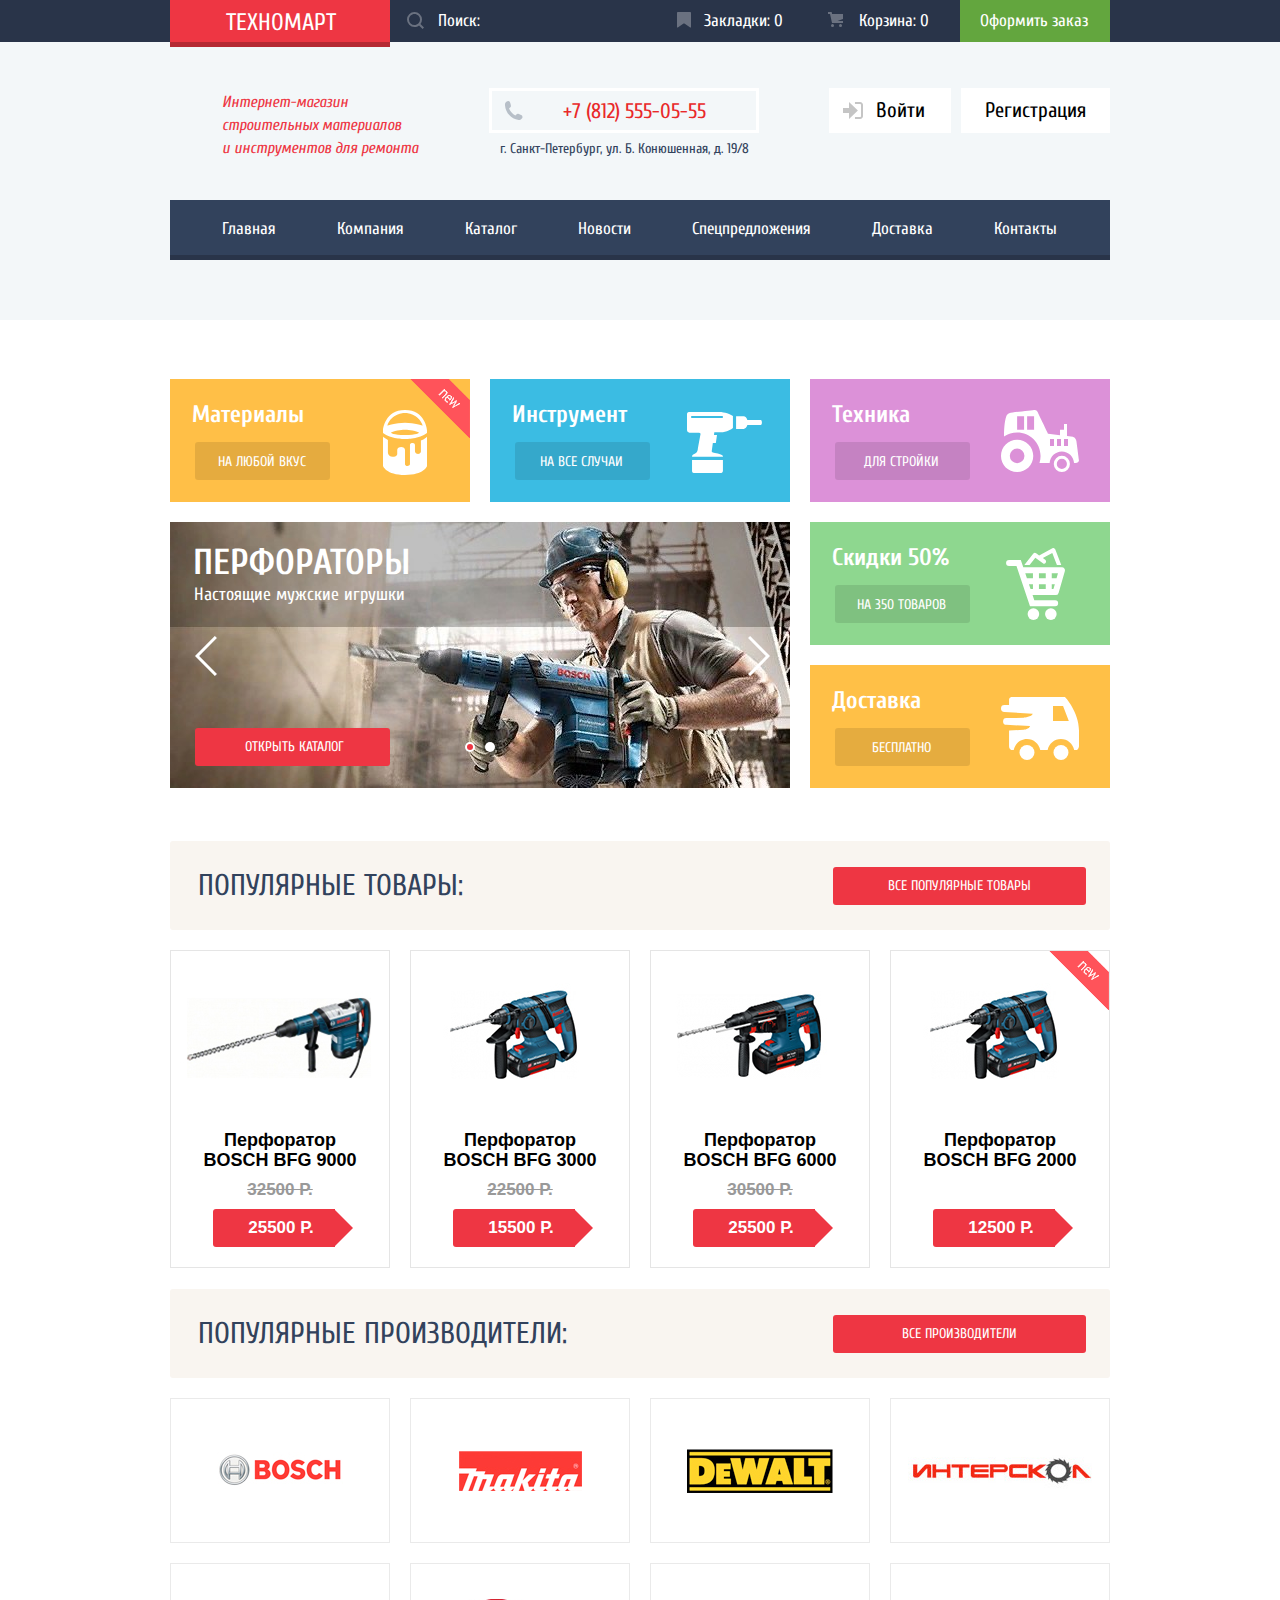
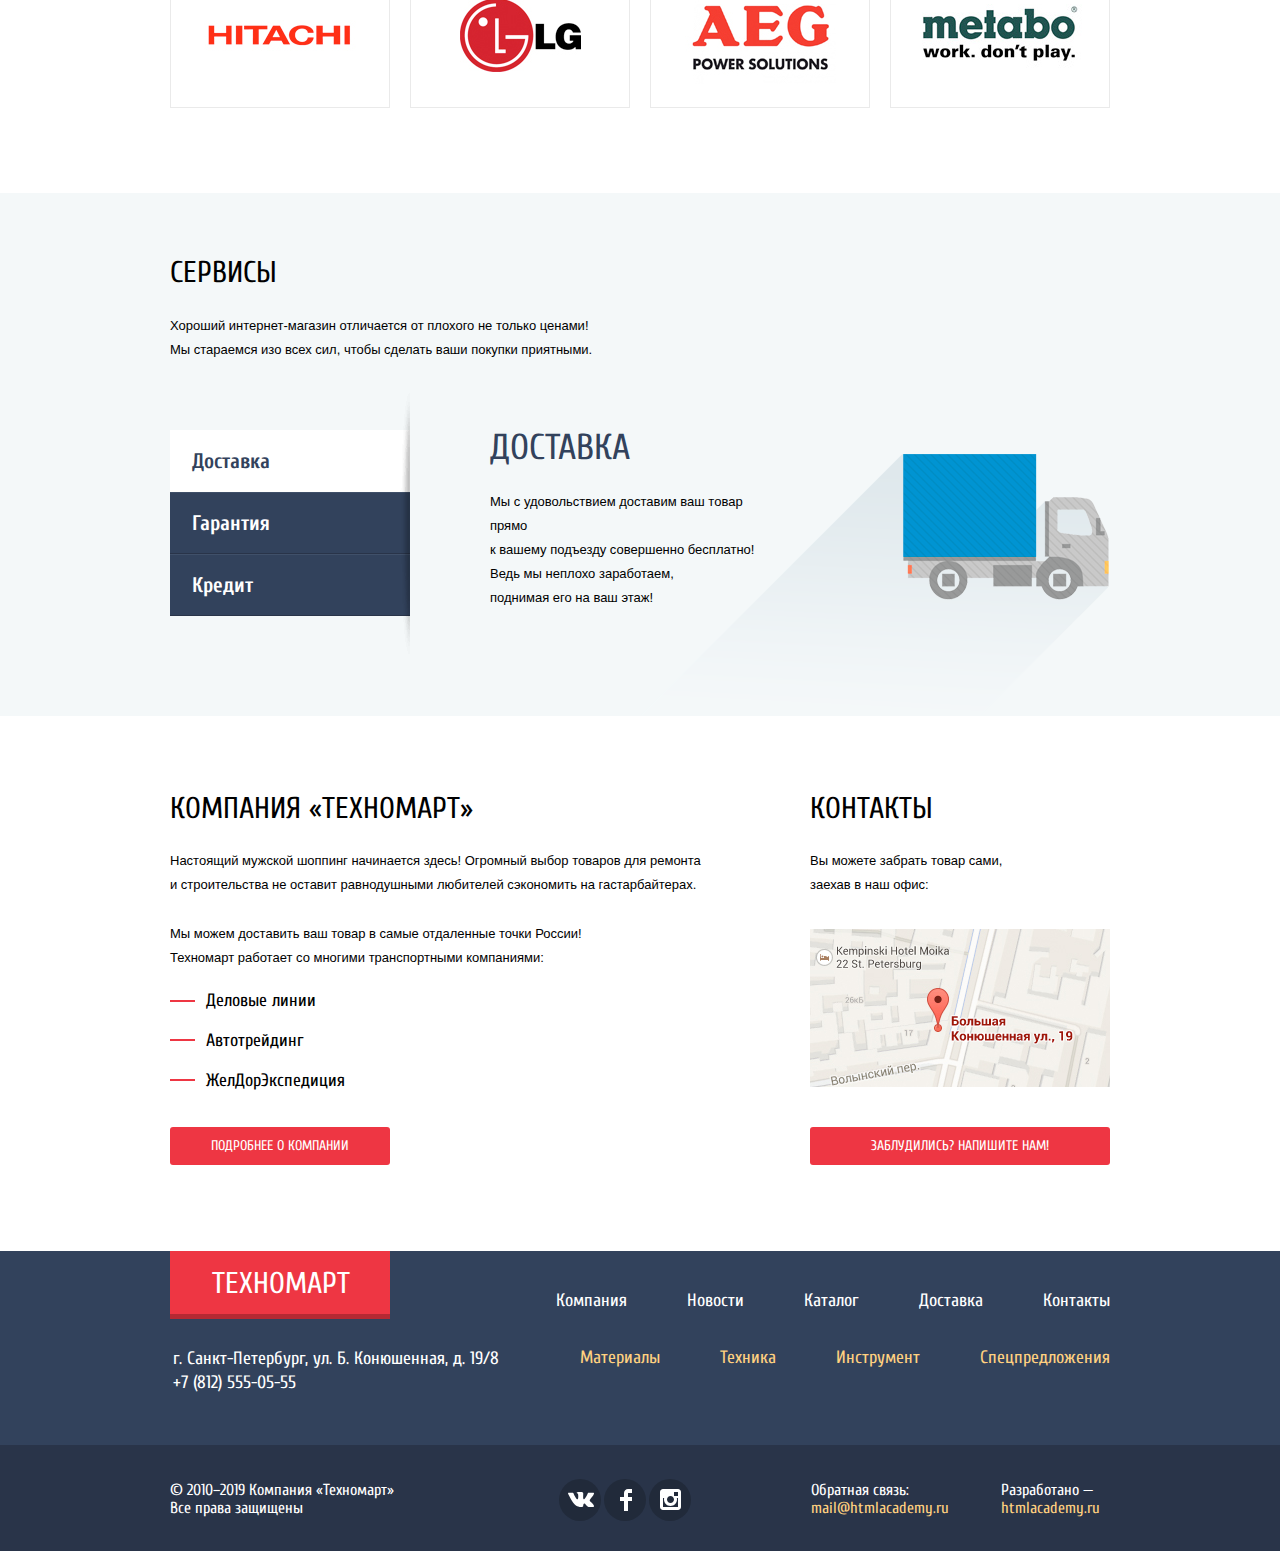
==== commit eef9fe1b: "Внес все правки отмеченные наставником на предзащите. Не выполнил только дополнительный критерий по " ====
--- a/index.html
+++ b/index.html
@@ -181,9 +181,9 @@
             <p>Хороший интернет-магазин отличается от плохого не только ценами! Мы стараемся изо   всех сил, чтобы сделать ваши покупки приятными.</p>
           </header>
           <div class="services__all">
-            <input type="radio" id="services-btn-1" name="services-btn" checked>
-            <input type="radio" id="services-btn-2" name="services-btn">
-            <input type="radio" id="services-btn-3" name="services-btn">
+            <input class="visually-hidden" type="radio" id="services-btn-1" name="services-btn" checked>
+            <input class="visually-hidden" type="radio" id="services-btn-2" name="services-btn">
+            <input class="visually-hidden" type="radio" id="services-btn-3" name="services-btn">
             <ul class="services__list" aria-label="Список сервисов">
               <li><label for="services-btn-1">Доставка</label></li>
               <li><label for="services-btn-2">Гарантия</label></li>
@@ -242,8 +242,7 @@
         <div class="container site-footer__container">
           <a class="logo site-footer__logo">Техномарт</a>
           <address class="site-footer__address">
-            г. Санкт-Петербург, ул. Б. Конюшенная, д. 19/8
-            <br>+7 (812) 555-05-55
+            г. Санкт-Петербург, ул. Б. Конюшенная, д. 19/8 +7 (812) 555-05-55
           </address>
           <ul class="site-footer__company" aria-label="Нижнее меню сайта">
             <li><a href="#">Компания</a></li>
@@ -262,23 +261,20 @@
       </div>
       <div class="site-footer__bottom">
         <div class="container site-footer__container">
-        <p class="site-footer__copyright">© 2010–2019 Компания «Техномарт»
-        <br>Все права защищены</p>
+        <p class="site-footer__copyright">© 2010–2019 Компания «Техномарт» Все права защищены</p>
         <ul class="social site-footer__social" aria-label="Наши страницы в социальных сетях">
           <li><a class="social-vk" href="#"><span class="visually-hidden">Вконтакте</span></a></li>
           <li><a class="social-fb" href="#"><span class="visually-hidden">Фейсбук</span></a></li>
           <li><a class="social-insta" href="#"><span class="visually-hidden">Инстаграм</span></a></li>
         </ul>
-        <p class="site-footer__feedback">Обратная связь:
-        <br><a href="mailto:mail@htmlacademy.ru">mail@htmlacademy.ru</a></p>
-        <p class="site-footer__developer">Разработано —
-        <br><a href="https://htmlacademy.ru/intensive/htmlcss">htmlacademy.ru</a></p>
+        <p class="site-footer__feedback">Обратная связь: <a href="mailto:mail@htmlacademy.ru">mail@htmlacademy.ru</a></p>
+        <p class="site-footer__developer">Разработано — <a href="https://htmlacademy.ru/intensive/htmlcss">htmlacademy.ru</a></p>
         </div>
       </div>
     </footer>
     <div class="overlay"></div>
     <div class="modal modal-map">
-      <iframe src="https://www.google.com/maps/embed?pb=!1m18!1m12!1m3!1d2826.3837121165234!2d30.32034148326696!3d59.93952449490969!2m3!1f0!2f0!3f0!3m2!1i1024!2i768!4f13.1!3m3!1m2!1s0x4696310fca5ba729%3A0xea9c53d4493c879f!2z0JHQvtC70YzRiNCw0Y8g0JrQvtC90Y7RiNC10L3QvdCw0Y8g0YPQuy4sIDE5LCDQodCw0L3QutGCLdCf0LXRgtC10YDQsdGD0YDQsywgMTkxMTg2!5e0!3m2!1sru!2sru!4v1551556938771" width="940" height="446" frameborder="0" style="border:0" allowfullscreen></iframe>
+      <iframe src="https://www.google.com/maps/embed?pb=!1m18!1m12!1m3!1d2826.3837121165234!2d30.32034148326696!3d59.93952449490969!2m3!1f0!2f0!3f0!3m2!1i1024!2i768!4f13.1!3m3!1m2!1s0x4696310fca5ba729%3A0xea9c53d4493c879f!2z0JHQvtC70YzRiNCw0Y8g0JrQvtC90Y7RiNC10L3QvdCw0Y8g0YPQuy4sIDE5LCDQodCw0L3QutGCLdCf0LXRgtC10YDQsdGD0YDQsywgMTkxMTg2!5e0!3m2!1sru!2sru!4v1551556938771" width="940" height="446" allowfullscreen></iframe>
       <img src="img/popup-map.jpg" width="1736" height="779" alt="Офис на карте по адресу: Большая Конюшенная ул., 19">
       <button class="modal-close" type="button" name="close-map"><span class="visually-hidden">Закрыть карту</span></button>
     </div>
--- a/css/style.min.css
+++ b/css/style.min.css
@@ -1 +1 @@
-html{-webkit-box-sizing:border-box;box-sizing:border-box;overflow-x:hidden}*,*::before,*::after{-webkit-box-sizing:inherit;box-sizing:inherit}body{margin:0;font-family:"Cuprum",Arial,sans-serif;font-size:13px;line-height:24px;font-weight:400;color:#000;background-color:#fff}a{text-decoration:none}img{max-width:100%;height:auto}.container{width:960px;margin:0 auto;padding:0 10px}.site-header{display:-webkit-box;display:-ms-flexbox;display:flex;-webkit-box-orient:vertical;-webkit-box-direction:normal;-ms-flex-direction:column;flex-direction:column;background-color:#f3f7f9}.site-header__main-navigation{margin-top:39px;display:-webkit-box;display:-ms-flexbox;display:flex;-webkit-box-pack:center;-ms-flex-pack:center;justify-content:center;background-color:#32425c;-webkit-box-shadow:inset 0 -5px 0 0 #293449;box-shadow:inset 0 -5px 0 0 #293449}.site-header__top a:not(.logo),.site-header__address a,.site-header__account--out a,.site-header__name,.main-navigation__site-list a,.button-link{display:block;-webkit-box-sizing:border-box;box-sizing:border-box}.site-header__top a,.site-header__address a,.main-navigation__site-list a{color:#fff}.site-content p{font-family:"PT Sans",Arial,sans-serif;font-size:13px;line-height:24px;color:#000}.site-header ul{list-style:none}.site-header__top{margin-bottom:46px;background-color:#293449}.site-header__container{display:-webkit-box;display:-ms-flexbox;display:flex}.site-header__bottom{padding-bottom:60px}.site-header__top .logo,.site-footer__top .logo{display:block;-ms-flex-negative:0;flex-shrink:0;-ms-flex-item-align:start;align-self:flex-start;width:220px;-webkit-box-sizing:border-box;box-sizing:border-box;font-weight:400;color:#fff;text-transform:uppercase;text-align:center;background-color:#ee3643;-webkit-box-shadow:0 5px 0 0 #b52933;box-shadow:0 5px 0 0 #b52933}.site-header__top .site-header__logo{-ms-flex-negative:0;flex-shrink:0;padding-left:55px;padding-right:54px;padding-top:11px;padding-bottom:7px;font-size:24px;line-height:24px}.site-header__logo:hover,.site-header__logo:focus{background-color:#ca2c37}.site-header__search-form{position:relative;-ms-flex-negative:0;flex-shrink:0}.site-header__search-form button{position:absolute;top:12px;left:17px;width:17px;height:17px;background-image:url("../img/icon-search.svg");background-repeat:no-repeat;background-position:0 0;background-color:transparent;border:0;opacity:.3}.site-header__search-form button:hover,.site-header__search-form button:focus{opacity:1;cursor:pointer}.site-header__search-field{display:block;width:270px;height:42px;padding-top:11px;padding-bottom:13px;padding-left:48px;font-size:17px;line-height:18px;font-weight:400;color:#fff;background-color:transparent;border:0}.site-header__search-form:hover{background-color:#212a3a}.site-header__search-field:hover+button{opacity:1}.site-header__search-field::-webkit-input-placeholder{color:#fff}.site-header__search-field:-moz-placeholder{color:#fff}.site-header__search-field:focus{color:#000;background-color:#fff}.site-header__search-field:focus+button{background-image:url("../img/icon-search-focus.svg");opacity:1}.site-header__search-field:focus::-webkit-input-placeholder{color:#929292}.site-header__search-field:focus:-moz-placeholder{color:#929292}.site-header__top a{-ms-flex-negative:0;flex-shrink:0;width:150px;padding-top:12px;padding-bottom:12px;font-size:17px;line-height:18px;font-weight:400;color:#fff;text-align:center;white-space:nowrap}.site-header__bookmarcs,.site-header__cart{position:relative}.site-header__bookmarcs{padding-left:44px;padding-right:28px}.site-header__bookmarcs::before{content:"";position:absolute;top:12px;left:17px;width:14px;height:16px;background-image:url("../img/icon-bookmark.svg");background-repeat:no-repeat;background-position:0 0;opacity:.3}.site-header__cart{padding-left:49px;padding-right:31px}.site-header__cart::before{content:"";position:absolute;top:12px;left:18px;width:15px;height:15px;background-image:url("../img/cart-icon.svg");background-repeat:no-repeat;background-position:0 0;opacity:.3}.site-header__bookmarcs:hover,.site-header__cart:hover,.site-header__bookmarcs:focus,.site-header__cart:focus{background-color:#212a3a}.site-header__bookmarcs:hover::before,.site-header__bookmarcs:focus::before,.site-header__cart:hover::before,.site-header__cart:focus::before{opacity:1}.site-header__bookmarcs:active,.site-header__cart:active{background-color:#161d29;opacity:.6}.site-header__bookmarcs--full,.site-header__cart--full{background-color:#ee3643}.site-header__cart--full:hover,.site-header__cart--full:focus{background-color:#ca2c37}.site-header__cart--full:active{background-color:#ba2732}.site-header__order{-ms-flex-negative:0;flex-shrink:0;padding-left:20px;padding-right:22px;background-color:#63a63e}.site-header__order:hover,.site-header__order:focus{background-color:#5fbb2d}.site-header__order:active{background-color:#518534;opacity:.5}.site-header__main-title{-ms-flex-negative:0;flex-shrink:0;width:250px;margin:0;margin-right:20px;padding-top:3px;padding-left:52px;font-style:italic;font-weight:400;font-size:16px;line-height:23px}.site-header__main-title a{color:#ee3643}.site-header__address{position:relative;-ms-flex-negative:0;flex-shrink:0;margin-left:49px}.site-header__address a{padding-top:13px;padding-bottom:11px;padding-left:74px;padding-right:53px;font-size:21px;line-height:21px;font-style:normal;color:#e9292a;text-align:center;white-space:nowrap;-webkit-box-shadow:inset 0 0 0 3px #fff;box-shadow:inset 0 0 0 3px #fff}.site-header__address a::before{content:"";position:absolute;top:13px;left:15px;width:19px;height:19px;background-image:url("../img/icon-phone.svg");background-repeat:no-repeat;background-position:0 0}.site-header__address span{display:block;padding-top:4px;font-size:14px;line-height:24px;color:#32425c;font-style:normal;text-align:center}.site-header__account{position:relative;-ms-flex-negative:0;flex-shrink:0;margin-left:auto}.site-header__account--out a,.site-header__name{padding-top:12px;padding-bottom:12px;font-size:21px;line-height:21px;color:#000;text-align:center;background-color:#fff}.site-header__account--out ul{display:-webkit-box;display:-ms-flexbox;display:flex;margin:0;padding:0}.site-header__account--out li{-ms-flex-negative:0;flex-shrink:0}.site-header__account a:hover:not(.site-header__out),.site-header__account a:focus:not(.site-header__out){color:#ee3643}.site-header__account a:active:not(.site-header__out){color:rgba(0,0,0,0.3)}.site-header__account--out .site-header__login{position:relative;margin-right:10px;padding-left:47px;padding-right:26px}.site-header__account--out .site-header__login::before,.site-header__account--out .site-header__login:active::before{content:"";position:absolute;top:14px;left:14px;width:20px;height:17px;background-image:url("../img/icon-login-gray.svg");background-repeat:no-repeat;background-position:0 0}.site-header__account--out .site-header__login:active::before{opacity:.3}.site-header__account--out .site-header__login:hover::before,.site-header__account--out .site-header__login:focus::before{background-image:url("../img/icon-login.svg")}.site-header__account--out .site-header__register{padding-left:24px;padding-right:24px}.site-header__name{position:relative;padding-left:46px;padding-right:68px}.site-header__name::before{content:"";position:absolute;top:13px;left:13px;width:20px;height:18px;background-image:url("../img/name.svg");background-repeat:no-repeat;background-position:0 -34px}.site-header__name:hover::before,.site-header__name:focus::before{background-position:0 -52px}.site-header__name:active::before{background-position:0 -34px}.site-header__name:active{color:rgba(0,0,0,0.3)}.site-header__account--in a:not(.site-header__name){font-size:16px;line-height:18px;color:#32425c;text-decoration:underline}.site-header__account--in a:hover,.site-header__account--in a:focus{color:#ee3643}.site-header__account--in a:active{color:rgba(0,0,0,0.3)}.site-header__account--in ul,.main-navigation__site-list{padding:0;margin:0}.site-header__account--in ul{display:-webkit-box;display:-ms-flexbox;display:flex;padding-top:5px;margin-left:17px}.site-header__account--in li:first-of-type{position:relative;padding-right:32px}.site-header__account--in li:first-of-type::after{content:"";position:absolute;left:90px;top:10px;width:4px;height:4px;background-color:#32425c;border-radius:50%}.site-header__out{position:absolute;top:14px;right:10px;width:20px;height:17px;background-image:url("../img/name.svg");background-repeat:no-repeat;background-position:0 0}.site-header__out:hover,.site-header__out:focus{background-position:0 -17px}.site-header__out:active{background-position:0 0}.main-navigation__site-list{display:-webkit-box;display:-ms-flexbox;display:flex;-ms-flex-wrap:wrap;flex-wrap:wrap;background-color:#32425c;-webkit-box-shadow:inset 0 -5px 0 0 #293449;box-shadow:inset 0 -5px 0 0 #293449}.main-navigation__site-list a{padding-top:20px;padding-bottom:23px;padding-left:30px;padding-right:31px;font-size:17px;line-height:17px;text-align:center}.main-navigation__site-list li{-ms-flex-negative:0;flex-shrink:0}.main-navigation__site-list a:hover,.main-navigation__site-list a:focus{background-color:#293449}.main-navigation__site-list a:active{opacity:.5}.breadcrumbs{display:-webkit-box;display:-ms-flexbox;display:flex;-ms-flex-wrap:wrap;flex-wrap:wrap;margin-top:21px;margin-bottom:19px;padding:0;list-style:none;font-family:"PT Sans",Arial,sans-serif;color:#000;font-size:13px;line-height:18px;text-transform:uppercase}.breadcrumbs a{display:block;color:#000}.breadcrumbs li{position:relative;padding-right:2px;padding-left:40px}.breadcrumbs li:first-child{padding-left:0;width:14px;background-image:url("../img/icon-home.svg");background-repeat:no-repeat;background-size:14px 12px;background-position:-1px 2px}.breadcrumbs li:first-child span{display:block;width:20px;visibility:hidden}.breadcrumbs li:not(:last-child)::after{content:"";position:absolute;top:3px;right:-18px;z-index:1;width:9px;height:9px;border-radius:50px 0 0 0;-webkit-box-shadow:1px 1px 0 0 #c5c9d1;box-shadow:1px 1px 0 0 #c5c9d1;-webkit-transform:rotate(-45deg);transform:rotate(-45deg)}.advantages{margin-top:59px}.advantages__top-row{display:-webkit-box;display:-ms-flexbox;display:flex;-ms-flex-wrap:wrap;flex-wrap:wrap;-webkit-box-align:start;-ms-flex-align:start;align-items:flex-start}.advantages__item{position:relative;-ms-flex-negative:0;flex-shrink:0;width:300px;background-repeat:no-repeat}.flag{position:absolute;right:0;z-index:5;width:60px;height:60px;overflow:hidden;text-indent:-1000px}.flag-new{background:url("../img/new-flag.png") no-repeat 0 0}.advantages__item a:hover,.advantages__item a:focus{background:rgba(0,0,0,0.2)}.advantages__item a:active{background:rgba(0,0,0,0.3)}.advantages__top-row .advantages__item:not(:nth-of-type(3n)){margin-right:20px}.advantages__top-row .advantages__item:not(:nth-of-type(-n+3)){margin-top:20px}.advantages__item b{display:block;padding-top:21px;padding-left:22px;font-weight:bold;font-size:24px;line-height:30px;color:#fff}.advantages__item a{display:block;margin-top:12px;margin-left:25px;margin-right:140px;margin-bottom:22px;padding-top:11px;padding-bottom:9px;padding-left:21px;padding-right:23px;-webkit-box-sizing:border-box;box-sizing:border-box;width:135px;font-weight:normal;font-size:14px;line-height:18px;text-align:center;color:#fff;text-transform:uppercase;white-space:nowrap;background:rgba(0,0,0,0.1);border-radius:3px}.advantages__item--materials{background-color:#ffbf47;background-image:url("../img/icon-materials.svg");background-size:44px 65px;background-position:213px 31px}.advantages__item--instruments{background-color:#3bbce3;background-image:url("../img/icon-instruments.svg");background-size:75px 61px;background-position:197px 33px}.advantages__item--equipment{background-color:#dc91d8;background-image:url("../img/icon-equipment.svg");background-size:78px 62px;background-position:191px 31px}.advantages__bottom-row{display:-webkit-box;display:-ms-flexbox;display:flex;margin-top:20px}.advantages__slider{position:relative;-ms-flex-negative:0;flex-shrink:0;width:620px;height:266px;margin-right:20px;overflow:hidden;background-color:#ccc}.advantages__slides{width:200%}.advantages__slide{position:relative;float:left;width:620px;background-repeat:no-repeat;background-size:620px 266px}.advantages__slide span{display:block;padding-top:23px;padding-left:23px;padding-bottom:46px;font-size:36px;line-height:36px;font-weight:bold;color:#fff;text-transform:uppercase}.advantages__slide p{position:absolute;top:61px;left:24px;margin:0;font-family:"Cuprum",Arial,sans-serif;font-size:18px;line-height:24px;color:#fff}.advantages__slide .button-link{margin-top:101px;margin-left:25px;padding-left:45px;margin-bottom:22px;padding-right:41px;width:195px}.advantages__slide-perforators{background-image:url("../img/perforators.jpg")}.advantages__slide-drills{background-image:url("../img/drills.jpg")}.advantages__slider input[type="radio"]{display:none}.advantages__slider-controls{position:absolute;left:297px;bottom:38px;z-index:1;display:-webkit-box;display:-ms-flexbox;display:flex}.advantages__slider-controls label{width:6px;height:6px;margin-right:14px;background-color:#fff;border-radius:50%;-webkit-box-shadow:0 0 0 2px #fff;box-shadow:0 0 0 2px #fff;cursor:pointer}.slider__btn{position:absolute;bottom:74px;width:22px;height:40px;background-image:url("../img/slider-left.svg");background-repeat:no-repeat;background-color:transparent;border:0}.slider__btn--prev{right:290px}.slider__btn--next{left:281px;-webkit-transform:rotate(180deg);transform:rotate(180deg)}#btn-1:checked ~ .advantages__slider-controls label[for="btn-1"],#btn-2:checked ~ .advantages__slider-controls label[for="btn-2"]{background-color:#ee3643}#btn-1:checked ~ .advantages__slides{-webkit-transform:translate(0);transform:translate(0)}#btn-2:checked ~ .advantages__slides{-webkit-transform:translate(-620px);transform:translate(-620px)}.advantages__bottom-right{-ms-flex-negative:0;flex-shrink:0;display:-webkit-box;display:-ms-flexbox;display:flex;-ms-flex-wrap:wrap;flex-wrap:wrap;-webkit-box-orient:vertical;-webkit-box-direction:normal;-ms-flex-direction:column;flex-direction:column}.advantages__bottom-right .advantages__item:last-of-type{margin-top:20px}.advantages__item--discounts{background-color:#8ed78f;background-image:url("../img/icon-discounts.svg");background-size:59px 72px;background-position:196px 26px}.advantages__item--delivery{background-color:#ffc047;background-image:url("../img/icon-delivery.svg");background-size:78px 63px;background-position:191px 32px}.top-block{display:-webkit-box;display:-ms-flexbox;display:flex;-webkit-box-align:center;-ms-flex-align:center;align-items:center;background-color:#f9f5f0;border-radius:3px}.top-block h2{-ms-flex-negative:0;flex-shrink:0;margin:0;padding-top:30px;padding-bottom:29px;padding-left:28px;font-size:30px;line-height:30px;font-weight:normal;color:#32425c;text-transform:uppercase}.top-link{-ms-flex-negative:0;flex-shrink:0;margin-right:24px;margin-left:auto;width:253px;text-align:center}.manufacturers{margin-top:21px}.manufacturers__container{display:-webkit-box;display:-ms-flexbox;display:flex;-ms-flex-wrap:wrap;flex-wrap:wrap}.manufacturers__top-block{display:-webkit-box;display:-ms-flexbox;display:flex;width:100%;-webkit-box-flex:1;-ms-flex-positive:1;flex-grow:1;margin-bottom:20px}.manufacturers__logo{display:-webkit-box;display:-ms-flexbox;display:flex;-webkit-box-pack:center;-ms-flex-pack:center;justify-content:center;-webkit-box-align:center;-ms-flex-align:center;align-items:center;-ms-flex-negative:0;flex-shrink:0;width:220px;height:145px;margin-bottom:20px;border:1px solid #eaeaea}.manufacturers__logo:hover,.manufacturers__logo:focus{-webkit-box-shadow:0 10px 25px 0 rgba(41,52,73,0.5);box-shadow:0 10px 25px 0 rgba(41,52,73,0.5)}.manufacturers__logo:active{opacity:.3}.manufacturers__logo:not(:nth-of-type(4n)){margin-right:20px}.manufacturers__logo img{max-width:220px;max-height:145px}.about .container{display:-webkit-box;display:-ms-flexbox;display:flex}.about-us{width:540px;-ms-flex-negative:0;flex-shrink:0}.contacts{width:300px;-ms-flex-negative:0;flex-shrink:0;margin-left:auto}.about-us h2,.contacts h2{margin-top:0;font-size:30px;line-height:30px;color:#000;font-weight:normal;text-transform:uppercase}.contacts__map{margin-top:32px}.about-us p:not(:last-of-type){margin-bottom:25px}.about-us p:last-of-type{margin-bottom:10px}.about-us__companies{padding:0;margin-top:21px;margin-bottom:36px;font-size:18px;line-height:20px;color:#000;list-style:none}.about-us__companies li{position:relative;padding-left:36px}.about-us__companies li:not(:first-of-type){padding-top:20px}.about-us__companies li::before{content:"";position:absolute;top:28px;left:0;width:25px;height:2px;background-color:#ee3643}.about-us__companies li:first-of-type::before{top:9px;left:0}.button-link{padding-top:10px;padding-bottom:10px;font-size:14px;line-height:18px;color:#fff;text-align:center;text-transform:uppercase;background-color:#ee3643;border-radius:3px}.button-link:hover,.button-link:focus{background-color:#ca2c37}.button-link:active{background-color:#ba2732}.services{margin-top:65px;margin-bottom:78px;background-color:#f4f8f9}.services__about{padding-top:65px}.services__about h2{margin:0;font-size:30px;line-height:30px;font-weight:normal;text-transform:uppercase}.services__about p{width:400px;margin-top:26px;margin-bottom:68px}.services__container input[type="radio"]{display:none}.services__list{position:relative;-ms-flex-negative:0;flex-shrink:0;width:240px;margin:0;margin-bottom:100px;padding:0;list-style:none}.services__list::after{content:"";position:absolute;width:10px;height:272px;top:-42px;right:0;background-image:url("../img/services-shadow.png");background-repeat:no-repeat}.services__list label{display:block;padding-top:16px;padding-bottom:16px;padding-left:22px;font-size:21px;line-height:30px;color:#fff;font-weight:bold;background-color:#32425c;-webkit-box-shadow:inset 0 1px 0 0 #405069,inset 0 -1px 0 0 #293449;box-shadow:inset 0 1px 0 0 #405069,inset 0 -1px 0 0 #293449}.services__list label:hover,.services__list label:focus{background-color:#293449;cursor:pointer}#services-btn-1:checked ~ .services__list label[for="services-btn-1"],#services-btn-2:checked ~ .services__list label[for="services-btn-2"],#services-btn-3:checked ~ .services__list label[for="services-btn-3"]{color:#32425c;background-color:#fff;-webkit-box-shadow:none;box-shadow:none}.services__all{display:-webkit-box;display:-ms-flexbox;display:flex}.services__content{display:none}.services__content{-ms-flex-negative:0;flex-shrink:0;width:100%;margin-left:80px;background-repeat:no-repeat}.services__content h3{margin:0;width:400px;font-size:36px;line-height:36px;color:#32425c;font-weight:normal;text-transform:uppercase}.services__content p{margin-top:24px}.services__content p{width:375px}.services__content--delivery p{width:275px}.services__content--delivery{background-image:url("../img/delivery.png");background-position:151px 24px;background-size:468px 261px}.services__content--warranty{background-image:url("../img/guarantee.png");background-position:239px 2px;background-size:389px 283px}.services__content--credit{background-image:url("../img/credit.png");background-position:165px 0;background-size:465px 285px}.services__content--credit .button-link{width:195px;margin-top:26px}#services-btn-1:checked ~ .services__content--delivery,#services-btn-2:checked ~ .services__content--warranty,#services-btn-3:checked ~ .services__content--credit{display:block}.about-us__link{width:220px}.contacts__link{width:300px;margin-top:32px}.products{display:-webkit-box;display:-ms-flexbox;display:flex;-ms-flex-wrap:wrap;flex-wrap:wrap}.products--index{margin-top:53px}.products--catalog .products__container{display:-webkit-box;display:-ms-flexbox;display:flex;-ms-flex-wrap:wrap;flex-wrap:wrap}.products_top-catalog{width:100%;margin-bottom:20px;background-color:#f2f6f8}.products_top-catalog h2{margin:0;padding-top:30px;padding-bottom:29px;padding-left:28px;font-size:30px;line-height:30px;font-weight:normal;text-transform:uppercase;color:#32425c}.products__filter .products__filter-title{display:block;font-size:13px;line-height:18px;padding-top:10px;padding-bottom:10px;padding-left:18px;background-color:#f7f3ec;border-radius:3px}.products__products{display:-webkit-box;display:-ms-flexbox;display:flex;-ms-flex-wrap:wrap;flex-wrap:wrap;padding:0;margin:0;list-style:none}.products__products li{margin-top:20px}.products__products--index li:not(:nth-of-type(4n)){margin-right:20px}.products__products--catalog li:not(:nth-of-type(3n)){margin-right:20px}.products__product{position:relative;display:-webkit-box;display:-ms-flexbox;display:flex;-webkit-box-orient:vertical;-webkit-box-direction:normal;-ms-flex-direction:column;flex-direction:column;-webkit-box-align:center;-ms-flex-align:center;align-items:center;width:220px;font-family:"PT Sans",Arial,sans-serif;background-color:#fff;border:1px solid #e5e5e5}.products__product:hover,.products__product:focus{-webkit-box-shadow:0 10px 25px 0 rgba(41,52,73,0.5);box-shadow:0 10px 25px 0 rgba(41,52,73,0.5)}.product__box{position:absolute;left:0;top:0;width:218px;background-color:#fff}.products__product:hover .product__box,.products__product:focus-within .product__box{z-index:2}.products__product .btn{display:block;width:135px;margin-left:auto;margin-right:auto;padding-top:10px;padding-bottom:10px;font-family:"Cuprum",Arial,sans-serif;font-size:14px;line-height:18px;text-align:center;text-transform:uppercase;border-radius:3px}.products__product .btn--buy{position:relative;margin-top:43px;margin-bottom:7px;color:#fff;background-color:#63a63e;-webkit-box-shadow:inset 0 -3px 0 0 #367315;box-shadow:inset 0 -3px 0 0 #367315}.products__product .btn--buy:hover,.products__product .btn--buy:focus{background-color:#5fbb2d}.products__product .btn--buy:active{background-color:#367315}.products__product .btn--buy::before{content:"";position:absolute;top:11px;left:12px;width:15px;height:15px;background-image:url("../img/cart-icon.svg");background-repeat:no-repeat;background-position:0 0;opacity:.3}.products__product .btn--buy:hover::before,.products__product .btn--buy:focus::before,.products__product .btn--buy:active::before{opacity:1}.products__product .btn--favorites{margin-bottom:43px;color:#32425c;-webkit-box-shadow:inset 0 0 0 3px #63a63e;box-shadow:inset 0 0 0 3px #63a63e}.products__product .btn--favorites:hover,.products__product .btn--favorites:focus{-webkit-box-shadow:inset 0 0 0 3px #32425c;box-shadow:inset 0 0 0 3px #32425c}.products__product .btn--favorites:active{-webkit-box-shadow:inset 0 0 0 3px #32425c;box-shadow:inset 0 0 0 3px #32425c;opacity:.3}.products__filter{width:220px;font-family:"PT Sans",Arial,sans-serif;text-transform:uppercase;font-size:15px;line-height:20px}.products__sorting-catalog{width:700px;margin-left:20px}.products__filter fieldset{padding:0;border:0;margin:0}.products__filter .products__filter-range{margin-top:11px}.products__filter .products__filter-checkbox{margin-top:16px}.products__range-price{margin-top:14px}.products__range-price,.products__manufacturers-list{border-bottom:1px solid #e5e5e5}.products__ranges{position:relative;width:220px;padding:39px 20px;background-color:#f7f3ec;border-radius:0 0 3px 3px}.products__range-scale--off{width:180px;height:2px;background-color:#d7dcde}.products__range-scale--on{position:absolute;top:39px;width:152px;height:2px;background-color:#00ca74}.products__range-btn{position:absolute;z-index:1;top:30px;width:20px;height:20px;padding:0;background-color:#fff;border-radius:50%;border:0;-webkit-box-shadow:0 1px 1px 0 #c5c5c5;box-shadow:0 1px 1px 0 #c5c5c5;cursor:pointer}.products__range-btn--lower{left:20px}.products__range-btn::before{content:"";position:absolute;top:8px;left:8px;width:4px;height:4px;background-color:#ababab;border-radius:50%}.products__range-btn--upper{right:40px}.products__range-outputs{display:-webkit-box;display:-ms-flexbox;display:flex;-webkit-box-pack:justify;-ms-flex-pack:justify;justify-content:space-between;-webkit-box-align:center;-ms-flex-align:center;align-items:center;margin-top:9px;margin-bottom:25px}.products__range-outputs input[type="text"]{width:95px;height:38px;padding-bottom:4px;font-size:17px;line-height:18px;text-align:center;border:0;background-color:#f7f3ec;border-radius:3px}.products__manufacturers-list,.products__power-list{padding:0;margin:0;margin-top:13px;padding-left:34px;padding-bottom:23px;list-style:none}.products__manufacturers-list label,.products__power-list label{position:relative;cursor:pointer}.products__checkbox:focus+label::before{background-position:0 0}.products__checkbox:disabled+label,.products__radio:disabled+label{opacity:.4}.products__manufacturers-list label::before,.products__power-list label::before{content:"";position:absolute;left:-34px;top:-1px;width:27px;height:23px;background-image:url("../img/check-radio.svg");background-repeat:no-repeat;background-position:0 -23px}.products__manufacturers-list label:hover::before,.products__manufacturers-list label:focus::before{background-position:0 0}.products__checkbox:checked+label::before{background-position:0 -69px}.products__checkbox:checked+label:hover::before,.products__checkbox:checked+label:focus::before{background-position:0 -46px}.products__checkbox:checked:focus+label::before{background-position:0 -46px}.products__power-list label::before{left:-35px;top:-3px;width:27px;height:25px;background-position:0 -117px}.products__power-list label:hover::before,.products__power-list label:focus::before{background-position:0 -92px}.products__radio:checked+label::before{background-position:0 -167px}.products__radio:checked+label:hover::before,.products__radio:checked+label:focus::before{background-position:0 -142px}.products__radio:checked:focus+label::before{background-position:0 -142px}.products__manufacturers-list li:not(:last-child),.products__power-list li:not(:last-child){padding-bottom:20px}.products__filter .products__filter-radio{margin-top:17px;margin-bottom:56px}.products__filter legend{font-size:17px;line-height:30px;font-weight:700}.products__filter button[type="submit"]{width:140px;padding-top:10px;padding-bottom:8px;padding-left:38px;padding-right:39px;text-align:center;font-size:13px;line-height:18px;text-transform:uppercase;background-color:#fff;border:1px solid #e5e5e5;border-radius:3px}.products__filter button[type="submit"]:hover,.products__filter button[type="submit"]:focus{border:1px solid #bdc6ca}.products__filter button[type="submit"]:active{border:1px solid #ee3643}.products__sorting{display:-webkit-box;display:-ms-flexbox;display:flex;padding-top:9px;padding-left:19px;padding-bottom:10px;font-family:"PT Sans",Arial,sans-serif;font-size:13px;line-height:18px;text-transform:uppercase;background-color:#f7f3ec;border-radius:3px}.products__sorting ul{display:-webkit-box;display:-ms-flexbox;display:flex;-ms-flex-wrap:wrap;flex-wrap:wrap;padding:0;margin:0;margin-left:139px;list-style:none}.products__sorting li{-ms-flex-negative:0;flex-shrink:0}.products__sorting li:not(:nth-last-of-type(-n+3)){padding-right:68px}.products__sorting li:nth-last-of-type(3){padding-right:47px}.products__sorting li:last-of-type{padding-left:21px}.products__arrow svg{margin-top:4px;fill:#c5c5c5}.products__arrow:hover svg{fill:#000}.products__arrow:focus svg,.products__arrow:active svg{fill:#ee3643}.products__sorting-btn:not(:nth-last-of-type(-n+2)) a{color:rgba(0,0,0,0.3);border-bottom:1px dotted #ee3643}.products__sorting-btn a:hover{color:#000;border:0}.products__sorting-btn a:focus,.products__sorting-btn a:active{color:#ee3643;border:0}.products__product img{z-index:1;display:block;width:218px;height:170px;margin:0 auto}.products__product h3{-webkit-box-ordinal-group:2;-ms-flex-order:1;order:1;width:160px;margin-top:9px;margin-bottom:11px;font-size:18px;line-height:20px;font-weight:700;text-align:center}.products__product b{-webkit-box-ordinal-group:2;-ms-flex-order:1;order:1;display:block;font-size:17px;line-height:18px;font-weight:700;text-transform:uppercase}.products__old-price{margin-bottom:10px;color:#999;text-align:center;text-decoration:line-through}.products__price{position:relative;width:122px;margin-top:auto;margin-left:-12px;margin-bottom:20px;padding-top:10px;padding-bottom:10px;padding-left:35px;color:#fff;background-color:#ee3643;border-radius:3px 0 0 3px}.products__price::after{content:"";position:absolute;top:0;left:121px;border:19px solid #fff;border-right:0;border-left:19px solid #ee3643;border-top:19px solid transparent;border-bottom:19px solid transparent}.products__pagination{display:-webkit-box;display:-ms-flexbox;display:flex;-ms-flex-wrap:wrap;flex-wrap:wrap;width:700px;margin-left:240px;margin-top:51px}.products__pagination a{padding:9px 15px 10px;font-family:"PT Sans",Arial,sans-serif;font-size:13px;line-height:18px;color:#000;text-transform:uppercase;border:1px solid #e5e5e5;border-radius:3px}.products__pagination a:hover,.products__pagination a:focus{border-color:#bdc6ca}.products__pagination a:active{border-color:#ee3643}.products__pagination .products__next-page{-ms-flex-negative:0;flex-shrink:0;padding-left:30px;padding-right:31px}.site-pagination{display:-webkit-box;display:-ms-flexbox;display:flex;-ms-flex-wrap:wrap;flex-wrap:wrap;-ms-flex-negative:0;flex-shrink:0;margin:0;margin-top:8px;padding:0;list-style:none}.site-pagination li{-ms-flex-negative:0;flex-shrink:0;margin-right:10px}.current a{color:#fff;background-color:#ee3643;border:0}.about{margin-bottom:86px}.about-product{margin-top:59px;background-color:#f2f6f8}.about-product__content h2{margin:0;padding-top:65px;font-size:30px;line-height:30px;font-weight:normal;text-transform:uppercase}.about-product__content p{margin:0;padding-top:27px;padding-bottom:68px}.site-footer__logo{padding-left:42px;padding-right:42px;padding-top:18px;padding-bottom:15px;font-size:30px;line-height:30px}.site-footer__logo a:hover,.site-footer__logo a:focus{text-decoration:none}.site-footer__top{background-color:#32425c}.site-footer__top .container{display:-webkit-box;display:-ms-flexbox;display:flex;-ms-flex-wrap:wrap;flex-wrap:wrap;padding-bottom:50px}.site-footer__top li{-ms-flex-negative:0;flex-shrink:0;padding-left:60px;padding-top:15px}.site-footer__address{-webkit-box-ordinal-group:2;-ms-flex-order:1;order:1;margin-top:16px;padding-left:3px;font-size:18px;line-height:24px;color:#fff;font-style:normal;text-decoration:none}.site-footer__top ul{display:-webkit-box;display:-ms-flexbox;display:flex;-ms-flex-wrap:wrap;flex-wrap:wrap;-webkit-box-pack:end;-ms-flex-pack:end;justify-content:flex-end;margin-left:auto;list-style:none;font-size:18px;line-height:24px}.site-footer__advantages{width:600px;-webkit-box-ordinal-group:3;-ms-flex-order:2;order:2;margin-top:0;padding:0}.site-footer__company{width:620px;margin-top:23px;padding:0}.site-footer__top a:not(.site-footer__logo):hover,.site-footer__top a:not(.site-footer__logo):focus{text-decoration:underline}.site-footer__top a:active{text-decoration:none}.site-footer__company a{color:#fff}.site-footer__company a:active{color:rgba(255,255,255,0.5)}.site-footer__advantages a{color:#ffd180}.site-footer__advantages a:active{color:rgba(255,209,128,0.5)}.site-footer__bottom .container{display:-webkit-box;display:-ms-flexbox;display:flex;-webkit-box-align:center;-ms-flex-align:center;align-items:center}.site-footer__bottom .site-footer__container{padding-bottom:30px}.site-footer__bottom p{margin-top:0;margin-bottom:0;padding-top:33px;font-size:16px;line-height:18px;color:#fff}.site-footer__copyright{-ms-flex-negative:0;flex-shrink:0;width:300px}.site-footer__feedback{margin-left:auto;margin-right:52px}.site-footer__bottom a{color:#ffd180}.social a{display:-webkit-box;display:-ms-flexbox;display:flex;width:42px;height:42px;background-repeat:no-repeat;background-color:#212a3a;background-position:54% 49%;border-radius:50%}.social-vk{background-image:url("../img/vk-icon.svg")}.social-fb{background-image:url("../img/fb-icon.svg")}.social-insta{background-image:url("../img/insta-icon.svg")}.social a:hover,.social a:focus,.social a:active{background-color:#ee3643}.social img{margin:auto}.site-footer__social{display:-webkit-box;display:-ms-flexbox;display:flex;-ms-flex-wrap:wrap;flex-wrap:wrap;-webkit-box-pack:center;-ms-flex-pack:center;justify-content:center;width:275px;padding:0;padding-top:34px;margin:0;margin-left:19px;list-style:none}.site-footer__social li{margin-right:3px}.site-footer__social li:nth-of-type(n+7){margin-top:10px}.site-footer__developer{margin-right:14px}.site-footer__bottom a:hover,.site-footer__bottom a:focus{text-decoration:underline}.site-footer__bottom a:active{text-decoration:none;color:#ee3643}.site-footer__bottom{background-color:#293449}.modal-map,.modal-write,.modal-order,.overlay{display:none}.modal{position:fixed;left:50%;top:50%;z-index:25;-webkit-transform:translate(-50%,-50%);transform:translate(-50%,-50%)}.modal-map{width:940px;height:446px;overflow:hidden;background-color:#fff;-webkit-box-shadow:0 0 18px 1px rgba(0,0,0,0.5);box-shadow:0 0 18px 1px rgba(0,0,0,0.5)}.modal-write,.modal-order{width:620px;color:#000;background-color:#fff;-webkit-box-shadow:0 -7px 0 0 #ff5357,0 20px 40px 0 rgba(0,0,0,0.75);box-shadow:0 -7px 0 0 #ff5357,0 20px 40px 0 rgba(0,0,0,0.75)}.modal-clearfix{margin:0 80px}.modal-write .fields{display:-webkit-box;display:-ms-flexbox;display:flex;-ms-flex-wrap:wrap;flex-wrap:wrap;margin-top:47px;margin-bottom:17px;padding:0;border:0}.modal-write label{display:block;-ms-flex-negative:0;flex-shrink:0;font-size:18px;line-height:18px}.modal-write input,.modal-write textarea{display:block;margin-top:10px;margin-bottom:20px;font-family:"PT Sans",Arial,sans-serif;font-size:13px;line-height:18px;border:2px solid #dee3e4;border-radius:3px}.modal-write input:hover,.modal-write textarea:hover{border-color:#b5b5b5}.modal-write input:focus,.modal-write textarea:focus{border-color:#ee3643}.modal-write input{height:38px;padding:0 13px}.modal-write textarea{width:460px;height:114px;padding:8px 13px;resize:none}.modal-write input[name="name"],.modal-write input[name="email"]{width:220px}.modal-write input[name="name"]{margin-right:20px}.modal-write::-webkit-input-placeholder{color:#a9a9a9}.modal-write:-moz-placeholder{color:#a9a9a9}.modal-bottom{padding-top:37px;padding-bottom:37px;background-color:#f4f4f4}.modal-bottom .button-link{width:460px;border:0}.modal-close{position:absolute;top:6px;right:5px;width:27px;background:0;border:0}.modal-close::before,.modal-close::after{content:"";position:absolute;top:0;left:10px;width:4px;height:28px;background-color:#ee3643;cursor:pointer}.modal-close::before{-webkit-transform:rotate(45deg);transform:rotate(45deg)}.modal-close::after{-webkit-transform:rotate(-45deg);transform:rotate(-45deg)}.modal-order p{padding:65px 0 69px 55px;font-size:30px;line-height:30px;text-align:center;background-image:url("../img/form-ok.svg");background-repeat:no-repeat;background-size:66px 66px;background-position:0 48px}.order-bottom{display:-webkit-box;display:-ms-flexbox;display:flex;-ms-flex-wrap:wrap;flex-wrap:wrap}.modal-order .button-link{width:220px;-ms-flex-negative:0;flex-shrink:0}.order-close,.order-close:hover,.order-close:focus,.order-close:active{position:relative;top:0;left:0;margin-left:20px;color:#000;background-color:#fff;cursor:pointer}.order-close::before,.order-close::after{top:-195px;left:279px}.overlay{position:fixed;top:0;left:0;z-index:20;width:100%;height:100%;background-color:rgba(0,0,0,0.1)}.modal-show{display:block}.visually-hidden{position:absolute;width:1px;height:1px;margin:-1px;border:0;padding:0;white-space:nowrap;-webkit-clip-path:inset(100%);clip-path:inset(100%);clip:rect(0,0,0,0);overflow:hidden}
+html{-webkit-box-sizing:border-box;box-sizing:border-box;overflow-x:hidden}*,*::before,*::after{-webkit-box-sizing:inherit;box-sizing:inherit}body{margin:0;overflow:hidden;font-family:"Cuprum",Arial,sans-serif;font-size:13px;line-height:24px;font-weight:normal;color:#000;background-color:#fff}a{text-decoration:none}img{max-width:100%;height:auto}.container{width:960px;margin:0 auto;padding:0 10px}.site-header{display:-webkit-box;display:-ms-flexbox;display:flex;-webkit-box-orient:vertical;-webkit-box-direction:normal;-ms-flex-direction:column;flex-direction:column;background-color:#f3f7f9}.site-header__main-navigation{margin-top:39px;display:-webkit-box;display:-ms-flexbox;display:flex;-webkit-box-pack:center;-ms-flex-pack:center;justify-content:center;background-color:#32425c;-webkit-box-shadow:inset 0 -5px 0 0 #293449;box-shadow:inset 0 -5px 0 0 #293449}.site-header__top a:not(.logo),.site-header__address a,.site-header__account--out a,.site-header__name,.main-navigation__site-list a,.button-link{display:block;-webkit-box-sizing:border-box;box-sizing:border-box}.site-header__top a,.site-header__address a,.main-navigation__site-list a{color:#fff}.site-content p{font-family:"PT Sans",Arial,sans-serif;font-size:13px;line-height:24px;color:#000}.site-header ul{list-style:none}.site-header__top{margin-bottom:46px;background-color:#293449}.site-header__container{display:-webkit-box;display:-ms-flexbox;display:flex}.site-header__bottom{padding-bottom:60px}.site-header__top .logo,.site-footer__top .logo{display:block;-ms-flex-negative:0;flex-shrink:0;-ms-flex-item-align:start;align-self:flex-start;width:220px;-webkit-box-sizing:border-box;box-sizing:border-box;font-weight:normal;color:#fff;text-transform:uppercase;text-align:center;background-color:#ee3643;-webkit-box-shadow:0 5px 0 0 #b52933;box-shadow:0 5px 0 0 #b52933}.site-header__top .site-header__logo{-ms-flex-negative:0;flex-shrink:0;padding-left:55px;padding-right:54px;padding-top:11px;padding-bottom:7px;font-size:24px;line-height:24px}.site-header__logo:hover,.site-header__logo:focus{background-color:#ca2c37}.site-header__search-form{position:relative;-ms-flex-negative:0;flex-shrink:0}.site-header__search-form button{position:absolute;top:12px;left:17px;width:17px;height:17px;background-image:url("../img/icon-search.svg");background-repeat:no-repeat;background-position:0 0;background-color:transparent;border:0;opacity:.3}.site-header__search-form button:hover,.site-header__search-form button:focus{opacity:1;cursor:pointer}.site-header__search-field{display:block;width:270px;height:42px;padding-top:11px;padding-bottom:13px;padding-left:48px;font-size:17px;line-height:18px;font-weight:normal;color:#fff;background-color:transparent;border:0}.site-header__search-form:hover{background-color:#212a3a}.site-header__search-field:hover+button{opacity:1}.site-header__search-field::-webkit-input-placeholder{color:#fff}.site-header__search-field:-moz-placeholder{color:#fff}.site-header__search-field:focus{color:#000;background-color:#fff}.site-header__search-field:focus+button{background-image:url("../img/icon-search-focus.svg");opacity:1}.site-header__search-field:focus::-webkit-input-placeholder{color:#929292}.site-header__search-field:focus:-moz-placeholder{color:#929292}.site-header__top a{-ms-flex-negative:0;flex-shrink:0;width:150px;padding-top:12px;padding-bottom:12px;font-size:17px;line-height:18px;font-weight:normal;color:#fff;text-align:center;white-space:nowrap}.site-header__bookmarcs,.site-header__cart{position:relative}.site-header__bookmarcs{padding-left:44px;padding-right:28px}.site-header__bookmarcs::before{content:"";position:absolute;top:12px;left:17px;width:14px;height:16px;background-image:url("../img/icon-bookmark.svg");background-repeat:no-repeat;background-position:0 0;opacity:.3}.site-header__cart{padding-left:49px;padding-right:31px}.site-header__cart::before{content:"";position:absolute;top:12px;left:18px;width:15px;height:15px;background-image:url("../img/cart-icon.svg");background-repeat:no-repeat;background-position:0 0;opacity:.3}.site-header__bookmarcs:hover,.site-header__cart:hover,.site-header__bookmarcs:focus,.site-header__cart:focus{background-color:#212a3a}.site-header__bookmarcs:hover::before,.site-header__bookmarcs:focus::before,.site-header__cart:hover::before,.site-header__cart:focus::before{opacity:1}.site-header__bookmarcs:active,.site-header__cart:active{background-color:#161d29;opacity:.6}.site-header__bookmarcs--full,.site-header__cart--full{background-color:#ee3643}.site-header__cart--full:hover,.site-header__cart--full:focus{background-color:#ca2c37}.site-header__cart--full:active{background-color:#ba2732}.site-header__order{-ms-flex-negative:0;flex-shrink:0;padding-left:20px;padding-right:22px;background-color:#63a63e}.site-header__order:hover,.site-header__order:focus{background-color:#5fbb2d}.site-header__order:active{background-color:#518534;opacity:.5}.site-header__main-title{-ms-flex-negative:0;flex-shrink:0;width:250px;margin:0;margin-right:20px;padding-top:3px;padding-left:52px;font-style:italic;font-weight:normal;font-size:16px;line-height:23px}.site-header__main-title a{color:#ee3643}.site-header__address{position:relative;-ms-flex-negative:0;flex-shrink:0;margin-left:49px}.site-header__address a{padding-top:13px;padding-bottom:11px;padding-left:74px;padding-right:53px;font-size:21px;line-height:21px;font-style:normal;color:#e9292a;text-align:center;white-space:nowrap;-webkit-box-shadow:inset 0 0 0 3px #fff;box-shadow:inset 0 0 0 3px #fff}.site-header__address a::before{content:"";position:absolute;top:13px;left:15px;width:19px;height:19px;background-image:url("../img/icon-phone.svg");background-repeat:no-repeat;background-position:0 0}.site-header__address span{display:block;padding-top:4px;font-size:14px;line-height:24px;color:#32425c;font-style:normal;text-align:center}.site-header__account{position:relative;-ms-flex-negative:0;flex-shrink:0;margin-left:auto}.site-header__account--out a,.site-header__name{padding-top:12px;padding-bottom:12px;font-size:21px;line-height:21px;color:#000;text-align:center;background-color:#fff}.site-header__account--out ul{display:-webkit-box;display:-ms-flexbox;display:flex;margin:0;padding:0}.site-header__account--out li{-ms-flex-negative:0;flex-shrink:0}.site-header__account a:hover:not(.site-header__out),.site-header__account a:focus:not(.site-header__out){color:#ee3643}.site-header__account a:active:not(.site-header__out){color:rgba(0,0,0,0.3)}.site-header__account--out .site-header__login{position:relative;margin-right:10px;padding-left:47px;padding-right:26px}.site-header__account--out .site-header__login::before,.site-header__account--out .site-header__login:active::before{content:"";position:absolute;top:14px;left:14px;width:20px;height:17px;background-image:url("../img/icon-login-gray.svg");background-repeat:no-repeat;background-position:0 0}.site-header__account--out .site-header__login:active::before{opacity:.3}.site-header__account--out .site-header__login:hover::before,.site-header__account--out .site-header__login:focus::before{background-image:url("../img/icon-login.svg")}.site-header__account--out .site-header__register{padding-left:24px;padding-right:24px}.site-header__name{position:relative;padding-left:46px;padding-right:68px}.site-header__name::before{content:"";position:absolute;top:13px;left:13px;width:20px;height:18px;background-image:url("../img/name.svg");background-repeat:no-repeat;background-position:0 -34px}.site-header__name:hover::before,.site-header__name:focus::before{background-position:0 -52px}.site-header__name:active::before{background-position:0 -34px}.site-header__name:active{color:rgba(0,0,0,0.3)}.site-header__account--in a:not(.site-header__name){font-size:16px;line-height:18px;color:#32425c;text-decoration:underline}.site-header__account--in a:hover,.site-header__account--in a:focus{color:#ee3643}.site-header__account--in a:active{color:rgba(0,0,0,0.3)}.site-header__account--in ul,.main-navigation__site-list{padding:0;margin:0}.site-header__account--in ul{display:-webkit-box;display:-ms-flexbox;display:flex;padding-top:5px;margin-left:17px}.site-header__account--in li:first-of-type{position:relative;padding-right:32px}.site-header__account--in li:first-of-type::after{content:"";position:absolute;left:90px;top:10px;width:4px;height:4px;background-color:#32425c;border-radius:50%}.site-header__out{position:absolute;top:14px;right:10px;width:20px;height:17px;background-image:url("../img/name.svg");background-repeat:no-repeat;background-position:0 0}.site-header__out:hover,.site-header__out:focus{background-position:0 -17px}.site-header__out:active{background-position:0 0}.main-navigation__site-list{display:-webkit-box;display:-ms-flexbox;display:flex;-ms-flex-wrap:wrap;flex-wrap:wrap;background-color:#32425c;-webkit-box-shadow:inset 0 -5px 0 0 #293449;box-shadow:inset 0 -5px 0 0 #293449}.main-navigation__site-list a{padding-top:20px;padding-bottom:23px;padding-left:30px;padding-right:31px;font-size:17px;line-height:17px;text-align:center}.main-navigation__site-list li{-ms-flex-negative:0;flex-shrink:0}.main-navigation__site-list a:hover,.main-navigation__site-list a:focus{background-color:#293449}.main-navigation__site-list a:active{opacity:.5}.breadcrumbs{display:-webkit-box;display:-ms-flexbox;display:flex;-ms-flex-wrap:wrap;flex-wrap:wrap;margin-top:21px;margin-bottom:19px;padding:0;list-style:none;font-family:"PT Sans",Arial,sans-serif;color:#000;font-size:13px;line-height:18px;text-transform:uppercase}.breadcrumbs a{display:block;color:#000}.breadcrumbs li{position:relative;padding-right:2px;padding-left:40px}.breadcrumbs li:first-child{padding-left:0;width:14px;background-image:url("../img/icon-home.svg");background-repeat:no-repeat;background-size:14px 12px;background-position:-1px 2px}.breadcrumbs li:first-child span{display:block;width:20px;visibility:hidden}.breadcrumbs li:not(:last-child)::after{content:"";position:absolute;top:3px;right:-18px;z-index:1;width:9px;height:9px;border-radius:50px 0 0 0;-webkit-box-shadow:1px 1px 0 0 #c5c9d1;box-shadow:1px 1px 0 0 #c5c9d1;-webkit-transform:rotate(-45deg);transform:rotate(-45deg)}.advantages{margin-top:59px}.advantages__top-row{display:-webkit-box;display:-ms-flexbox;display:flex;-ms-flex-wrap:wrap;flex-wrap:wrap;-webkit-box-align:start;-ms-flex-align:start;align-items:flex-start}.advantages__item{position:relative;-ms-flex-negative:0;flex-shrink:0;width:300px;background-repeat:no-repeat}.flag{position:absolute;right:0;z-index:5;width:60px;height:60px;overflow:hidden;text-indent:-1000px}.flag-new{background:url("../img/new-flag.png") no-repeat 0 0}.advantages__item a:hover,.advantages__item a:focus{background:rgba(0,0,0,0.2)}.advantages__item a:active{background:rgba(0,0,0,0.3)}.advantages__top-row .advantages__item:not(:nth-of-type(3n)){margin-right:20px}.advantages__top-row .advantages__item:not(:nth-of-type(-n+3)){margin-top:20px}.advantages__item b{display:block;width:180px;padding-top:21px;padding-left:22px;font-weight:bold;font-size:24px;line-height:30px;color:#fff}.advantages__item a{display:block;margin-top:12px;margin-left:25px;margin-right:140px;margin-bottom:22px;padding-top:11px;padding-bottom:9px;padding-left:21px;padding-right:23px;-webkit-box-sizing:border-box;box-sizing:border-box;width:135px;font-weight:normal;font-size:14px;line-height:18px;text-align:center;color:#fff;text-transform:uppercase;white-space:nowrap;background:rgba(0,0,0,0.1);border-radius:3px}.advantages__item--materials{background-color:#ffbf47;background-image:url("../img/icon-materials.svg");background-size:44px 65px;background-position:213px 31px}.advantages__item--instruments{background-color:#3bbce3;background-image:url("../img/icon-instruments.svg");background-size:75px 61px;background-position:197px 33px}.advantages__item--equipment{background-color:#dc91d8;background-image:url("../img/icon-equipment.svg");background-size:78px 62px;background-position:191px 31px}.advantages__bottom-row{display:-webkit-box;display:-ms-flexbox;display:flex;margin-top:20px}.advantages__slider{position:relative;-ms-flex-negative:0;flex-shrink:0;width:620px;height:266px;margin-right:20px;overflow:hidden;background-color:#ccc}.advantages__slides{display:-webkit-box;display:-ms-flexbox;display:flex;width:200%}.advantages__slide{position:relative;width:620px;background-repeat:no-repeat;background-size:620px 266px}.advantages__slide span{display:block;padding-top:23px;padding-left:23px;padding-right:23px;padding-bottom:46px;font-size:36px;line-height:36px;font-weight:bold;color:#fff;text-transform:uppercase}.advantages__slide p{position:absolute;top:61px;left:24px;margin:0;font-family:"Cuprum",Arial,sans-serif;font-size:18px;line-height:24px;color:#fff}.advantages__slide .button-link{margin-top:101px;margin-left:25px;padding-left:45px;margin-bottom:22px;padding-right:41px;width:195px}.advantages__slide-perforators{background-image:url("../img/perforators.jpg")}.advantages__slide-drills{background-image:url("../img/drills.jpg")}.advantages__slider input[type="radio"]{display:none}.advantages__slider-controls{position:absolute;left:297px;bottom:38px;z-index:1;display:-webkit-box;display:-ms-flexbox;display:flex}.advantages__slider-controls label{width:6px;height:6px;margin-right:14px;background-color:#fff;border-radius:50%;-webkit-box-shadow:0 0 0 2px #fff;box-shadow:0 0 0 2px #fff;cursor:pointer}.slider__btn{position:absolute;bottom:74px;width:22px;height:40px;background-image:url("../img/slider-left.svg");background-repeat:no-repeat;background-color:transparent;border:0}.slider__btn--prev{right:290px}.slider__btn--next{left:281px;-webkit-transform:rotate(180deg);transform:rotate(180deg)}#btn-1:checked ~ .advantages__slider-controls label[for="btn-1"],#btn-2:checked ~ .advantages__slider-controls label[for="btn-2"]{background-color:#ee3643}#btn-1:checked ~ .advantages__slides{-webkit-transform:translate(0);transform:translate(0)}#btn-2:checked ~ .advantages__slides{-webkit-transform:translate(-620px);transform:translate(-620px)}.advantages__bottom-right{-ms-flex-negative:0;flex-shrink:0;display:-webkit-box;display:-ms-flexbox;display:flex;-ms-flex-wrap:wrap;flex-wrap:wrap;-webkit-box-orient:vertical;-webkit-box-direction:normal;-ms-flex-direction:column;flex-direction:column}.advantages__bottom-right .advantages__item:last-of-type{margin-top:20px}.advantages__item--discounts{background-color:#8ed78f;background-image:url("../img/icon-discounts.svg");background-size:59px 72px;background-position:196px 26px}.advantages__item--delivery{background-color:#ffc047;background-image:url("../img/icon-delivery.svg");background-size:78px 63px;background-position:191px 32px}.top-block{display:-webkit-box;display:-ms-flexbox;display:flex;-webkit-box-align:center;-ms-flex-align:center;align-items:center;background-color:#f9f5f0;border-radius:3px}.top-block h2{-ms-flex-negative:0;flex-shrink:0;width:640px;margin:0;padding-top:30px;padding-bottom:29px;padding-left:28px;font-size:30px;line-height:30px;font-weight:normal;color:#32425c;text-transform:uppercase}.top-link{-ms-flex-negative:0;flex-shrink:0;margin-right:24px;margin-left:auto;width:253px;text-align:center}.manufacturers{margin-top:21px}.manufacturers__container{display:-webkit-box;display:-ms-flexbox;display:flex;-ms-flex-wrap:wrap;flex-wrap:wrap}.manufacturers__top-block{display:-webkit-box;display:-ms-flexbox;display:flex;width:100%;-webkit-box-flex:1;-ms-flex-positive:1;flex-grow:1;margin-bottom:20px}.manufacturers__logo{display:-webkit-box;display:-ms-flexbox;display:flex;-webkit-box-pack:center;-ms-flex-pack:center;justify-content:center;-webkit-box-align:center;-ms-flex-align:center;align-items:center;-ms-flex-negative:0;flex-shrink:0;width:220px;height:145px;margin-bottom:20px;border:1px solid #eaeaea}.manufacturers__logo:hover,.manufacturers__logo:focus{-webkit-box-shadow:0 10px 25px 0 rgba(41,52,73,0.5);box-shadow:0 10px 25px 0 rgba(41,52,73,0.5)}.manufacturers__logo:active{opacity:.3}.manufacturers__logo:not(:nth-of-type(4n)){margin-right:20px}.manufacturers__logo img{max-width:220px;max-height:145px}.about .container{display:-webkit-box;display:-ms-flexbox;display:flex}.about-us{width:540px;-ms-flex-negative:0;flex-shrink:0}.contacts{width:300px;-ms-flex-negative:0;flex-shrink:0;margin-left:auto}.about-us h2,.contacts h2{margin-top:0;font-size:30px;line-height:30px;color:#000;font-weight:normal;text-transform:uppercase}.contacts p{width:200px}.contacts__map{margin-top:32px}.about-us p:not(:last-of-type){margin-bottom:25px}.about-us p:last-of-type{margin-bottom:10px}.about-us__companies{padding:0;margin-top:21px;margin-bottom:36px;font-size:18px;line-height:20px;color:#000;list-style:none}.about-us__companies li{position:relative;padding-left:36px}.about-us__companies li:not(:first-of-type){padding-top:20px}.about-us__companies li::before{content:"";position:absolute;top:28px;left:0;width:25px;height:2px;background-color:#ee3643}.about-us__companies li:first-of-type::before{top:9px;left:0}.button-link{padding-top:10px;padding-bottom:10px;font-size:14px;line-height:18px;color:#fff;text-align:center;text-transform:uppercase;background-color:#ee3643;border-radius:3px}.button-link:hover,.button-link:focus{background-color:#ca2c37}.button-link:active{background-color:#ba2732}.services{margin-top:65px;margin-bottom:78px;background-color:#f4f8f9}.services__about{padding-top:65px}.services__about h2{width:600px;margin:0;font-size:30px;line-height:30px;font-weight:normal;text-transform:uppercase}.services__about p{width:435px;margin-top:26px;margin-bottom:68px}.services__list{position:relative;-ms-flex-negative:0;flex-shrink:0;width:240px;margin:0;margin-bottom:100px;padding:0;list-style:none}.services__list::after{content:"";position:absolute;width:10px;height:272px;top:-42px;right:0;background-image:url("../img/services-shadow.png");background-repeat:no-repeat}.services__list label{display:block;padding-top:16px;padding-bottom:16px;padding-left:22px;padding-right:22px;font-size:21px;line-height:30px;color:#fff;font-weight:bold;background-color:#32425c;-webkit-box-shadow:inset 0 1px 0 0 #405069,inset 0 -1px 0 0 #293449;box-shadow:inset 0 1px 0 0 #405069,inset 0 -1px 0 0 #293449}.services__list label:hover,.services__list label:focus{background-color:#293449;cursor:pointer}#services-btn-1:checked ~ .services__list label[for="services-btn-1"],#services-btn-2:checked ~ .services__list label[for="services-btn-2"],#services-btn-3:checked ~ .services__list label[for="services-btn-3"]{color:#32425c;background-color:#fff;-webkit-box-shadow:none;box-shadow:none}.services__all{display:-webkit-box;display:-ms-flexbox;display:flex}.services__content{display:none}.services__content{-ms-flex-negative:0;flex-shrink:0;width:100%;margin-left:80px;background-repeat:no-repeat}.services__content h3{margin:0;width:350px;font-size:36px;line-height:36px;color:#32425c;font-weight:normal;text-transform:uppercase}.services__content p{margin-top:24px}.services__content p{width:375px}.services__content--delivery p{width:275px}.services__content--delivery{background-image:url("../img/delivery.png");background-position:151px 24px;background-size:468px 261px}.services__content--warranty{background-image:url("../img/guarantee.png");background-position:239px 2px;background-size:389px 283px}.services__content--credit{background-image:url("../img/credit.png");background-position:165px 0;background-size:465px 285px}.services__content--credit .button-link{width:195px;margin-top:26px}#services-btn-1:checked ~ .services__content--delivery,#services-btn-2:checked ~ .services__content--warranty,#services-btn-3:checked ~ .services__content--credit{display:block}.about-us__link{width:220px}.contacts__link{width:300px;margin-top:32px}.products{display:-webkit-box;display:-ms-flexbox;display:flex;-ms-flex-wrap:wrap;flex-wrap:wrap}.products--index{margin-top:53px}.products--catalog .products__container{display:-webkit-box;display:-ms-flexbox;display:flex;-ms-flex-wrap:wrap;flex-wrap:wrap}.products_top-catalog{width:100%;margin-bottom:20px;background-color:#f2f6f8}.products_top-catalog h2{margin:0;padding-top:30px;padding-bottom:29px;padding-left:28px;padding-right:28px;font-size:30px;line-height:30px;font-weight:normal;text-transform:uppercase;color:#32425c}.products__filter .products__filter-title{display:block;font-size:13px;line-height:18px;padding-top:10px;padding-bottom:10px;padding-left:18px;background-color:#f7f3ec;border-radius:3px}.products__products{display:-webkit-box;display:-ms-flexbox;display:flex;-ms-flex-wrap:wrap;flex-wrap:wrap;padding:0;margin:0;list-style:none}.products__products li{margin-top:20px}.products__products--index li:not(:nth-of-type(4n)){margin-right:20px}.products__products--catalog li:not(:nth-of-type(3n)){margin-right:20px}.products__product{position:relative;display:-webkit-box;display:-ms-flexbox;display:flex;-webkit-box-orient:vertical;-webkit-box-direction:normal;-ms-flex-direction:column;flex-direction:column;-webkit-box-align:center;-ms-flex-align:center;align-items:center;width:220px;font-family:"PT Sans",Arial,sans-serif;background-color:#fff;border:1px solid #e5e5e5}.products__product:hover,.products__product:focus{-webkit-box-shadow:0 10px 25px 0 rgba(41,52,73,0.5);box-shadow:0 10px 25px 0 rgba(41,52,73,0.5)}.product__box{position:absolute;left:0;top:0;width:218px;background-color:#fff}.products__product:focus-within .product__box{z-index:2}.products__product:hover .product__box{z-index:2}.products__product .btn{display:block;width:135px;margin-left:auto;margin-right:auto;padding-top:10px;padding-bottom:10px;font-family:"Cuprum",Arial,sans-serif;font-size:14px;line-height:18px;text-align:center;text-transform:uppercase;border-radius:3px}.products__product .btn--buy{position:relative;margin-top:43px;margin-bottom:7px;color:#fff;background-color:#63a63e;-webkit-box-shadow:inset 0 -3px 0 0 #367315;box-shadow:inset 0 -3px 0 0 #367315}.products__product .btn--buy:hover,.products__product .btn--buy:focus{background-color:#5fbb2d}.products__product .btn--buy:active{background-color:#367315}.products__product .btn--buy::before{content:"";position:absolute;top:11px;left:12px;width:15px;height:15px;background-image:url("../img/cart-icon.svg");background-repeat:no-repeat;background-position:0 0;opacity:.3}.products__product .btn--buy:hover::before,.products__product .btn--buy:focus::before,.products__product .btn--buy:active::before{opacity:1}.products__product .btn--favorites{margin-bottom:43px;color:#32425c;-webkit-box-shadow:inset 0 0 0 3px #63a63e;box-shadow:inset 0 0 0 3px #63a63e}.products__product .btn--favorites:hover,.products__product .btn--favorites:focus{-webkit-box-shadow:inset 0 0 0 3px #32425c;box-shadow:inset 0 0 0 3px #32425c}.products__product .btn--favorites:active{-webkit-box-shadow:inset 0 0 0 3px #32425c;box-shadow:inset 0 0 0 3px #32425c;opacity:.3}.products__filter{width:220px;font-family:"PT Sans",Arial,sans-serif;text-transform:uppercase;font-size:15px;line-height:20px}.products__sorting-catalog{width:700px;margin-left:20px}.products__filter fieldset{padding:0;border:0;margin:0}.products__filter .products__filter-range{margin-top:11px}.products__filter .products__filter-checkbox{margin-top:16px}.products__range-price{margin-top:14px}.products__range-price,.products__manufacturers-list{border-bottom:1px solid #e5e5e5}.products__ranges{position:relative;width:220px;padding:39px 20px;background-color:#f7f3ec;border-radius:0 0 3px 3px}.products__range-scale--off{width:180px;height:2px;background-color:#d7dcde}.products__range-scale--on{position:absolute;top:39px;width:152px;height:2px;background-color:#00ca74}.products__range-btn{position:absolute;z-index:1;top:30px;width:20px;height:20px;padding:0;background-color:#fff;border-radius:50%;border:0;-webkit-box-shadow:0 1px 1px 0 #c5c5c5;box-shadow:0 1px 1px 0 #c5c5c5;cursor:pointer}.products__range-btn--lower{left:20px}.products__range-btn::before{content:"";position:absolute;top:8px;left:8px;width:4px;height:4px;background-color:#ababab;border-radius:50%}.products__range-btn--upper{right:40px}.products__range-outputs{display:-webkit-box;display:-ms-flexbox;display:flex;-webkit-box-pack:justify;-ms-flex-pack:justify;justify-content:space-between;-webkit-box-align:center;-ms-flex-align:center;align-items:center;margin-top:9px;margin-bottom:25px}.products__range-outputs input[type="text"]{width:95px;height:38px;padding-bottom:4px;font-size:17px;line-height:18px;text-align:center;border:0;background-color:#f7f3ec;border-radius:3px}.products__manufacturers-list,.products__power-list{padding:0;margin:0;margin-top:13px;padding-left:34px;padding-bottom:23px;list-style:none}.products__manufacturers-list label,.products__power-list label{position:relative;cursor:pointer}.products__checkbox:focus+label::before{background-position:0 0}.products__checkbox:disabled+label,.products__radio:disabled+label{opacity:.4}.products__manufacturers-list label::before,.products__power-list label::before{content:"";position:absolute;left:-34px;top:-1px;width:27px;height:23px;background-image:url("../img/check-radio.svg");background-repeat:no-repeat;background-position:0 -23px}.products__manufacturers-list label:hover::before,.products__manufacturers-list label:focus::before{background-position:0 0}.products__checkbox:checked+label::before{background-position:0 -69px}.products__checkbox:checked+label:hover::before,.products__checkbox:checked+label:focus::before{background-position:0 -46px}.products__checkbox:checked:focus+label::before{background-position:0 -46px}.products__power-list label::before{left:-35px;top:-3px;width:27px;height:25px;background-position:0 -117px}.products__power-list label:hover::before,.products__power-list label:focus::before{background-position:0 -92px}.products__radio:checked+label::before{background-position:0 -167px}.products__radio:checked+label:hover::before,.products__radio:checked+label:focus::before{background-position:0 -142px}.products__radio:checked:focus+label::before{background-position:0 -142px}.products__manufacturers-list li:not(:last-child),.products__power-list li:not(:last-child){padding-bottom:20px}.products__filter .products__filter-radio{margin-top:17px;margin-bottom:56px}.products__filter legend{font-size:17px;line-height:30px;font-weight:bold}.products__filter button[type="submit"]{width:140px;padding-top:10px;padding-bottom:8px;padding-left:38px;padding-right:39px;text-align:center;font-size:13px;line-height:18px;text-transform:uppercase;background-color:#fff;border:1px solid #e5e5e5;border-radius:3px}.products__filter button[type="submit"]:hover,.products__filter button[type="submit"]:focus{border:1px solid #bdc6ca}.products__filter button[type="submit"]:active{border:1px solid #ee3643}.products__sorting{display:-webkit-box;display:-ms-flexbox;display:flex;padding-top:9px;padding-left:19px;padding-bottom:10px;font-family:"PT Sans",Arial,sans-serif;font-size:13px;line-height:18px;text-transform:uppercase;background-color:#f7f3ec;border-radius:3px}.products__sorting ul{display:-webkit-box;display:-ms-flexbox;display:flex;-ms-flex-wrap:wrap;flex-wrap:wrap;padding:0;margin:0;margin-left:139px;list-style:none}.products__sorting li{-ms-flex-negative:0;flex-shrink:0}.products__sorting li:not(:nth-last-of-type(-n+3)){padding-right:68px}.products__sorting li:nth-last-of-type(3){padding-right:47px}.products__sorting li:last-of-type{padding-left:21px}.products__arrow svg{margin-top:4px;fill:#c5c5c5}.products__arrow:hover svg{fill:#000}.products__arrow:focus svg,.products__arrow:active svg{fill:#ee3643}.products__sorting-btn:not(:nth-last-of-type(-n+2)) a{color:rgba(0,0,0,0.3);border-bottom:1px dotted #ee3643}.products__sorting-btn a:hover{color:#000;border:0}.products__sorting-btn a:focus,.products__sorting-btn a:active{color:#ee3643;border:0}.products__product img{z-index:1;display:block;width:218px;height:170px;margin:0 auto}.products__product h3{-webkit-box-ordinal-group:2;-ms-flex-order:1;order:1;width:160px;margin-top:9px;margin-bottom:11px;font-size:18px;line-height:20px;font-weight:bold;text-align:center}.products__product b{-webkit-box-ordinal-group:2;-ms-flex-order:1;order:1;display:block;font-size:17px;line-height:18px;text-align:center;font-weight:bold;text-transform:uppercase}.products__old-price{margin-bottom:10px;color:#999;text-align:center;text-decoration:line-through}.products__price{position:relative;width:122px;margin-top:auto;margin-left:-12px;margin-bottom:20px;padding-top:10px;padding-bottom:10px;padding-left:14px;color:#fff;background-color:#ee3643;border-radius:3px 0 0 3px}.products__price::after{content:"";position:absolute;top:0;left:121px;border:19px solid #fff;border-right:0;border-left:19px solid #ee3643;border-top:19px solid transparent;border-bottom:19px solid transparent}.products__pagination{display:-webkit-box;display:-ms-flexbox;display:flex;-ms-flex-wrap:wrap;flex-wrap:wrap;width:700px;margin-left:240px;margin-top:51px}.products__pagination a{padding:9px 15px 10px;font-family:"PT Sans",Arial,sans-serif;font-size:13px;line-height:18px;color:#000;text-transform:uppercase;border:1px solid #e5e5e5;border-radius:3px}.products__pagination a:hover,.products__pagination a:focus{border-color:#bdc6ca}.products__pagination a:active{border-color:#ee3643}.products__pagination .products__next-page{-ms-flex-negative:0;flex-shrink:0;padding-left:30px;padding-right:31px}.site-pagination{display:-webkit-box;display:-ms-flexbox;display:flex;-ms-flex-wrap:wrap;flex-wrap:wrap;-ms-flex-negative:0;flex-shrink:0;margin:0;margin-top:8px;padding:0;list-style:none}.site-pagination li{-ms-flex-negative:0;flex-shrink:0;margin-right:10px}.current a{color:#fff;background-color:#ee3643;border:0}.about{margin-bottom:86px}.about-product{margin-top:59px;background-color:#f2f6f8}.about-product__content h2{margin:0;padding-top:65px;font-size:30px;line-height:30px;font-weight:normal;text-transform:uppercase}.about-product__content p{margin:0;padding-top:27px;padding-bottom:68px}.site-footer__logo{padding-left:42px;padding-right:42px;padding-top:18px;padding-bottom:15px;font-size:30px;line-height:30px}.site-footer__logo a:hover,.site-footer__logo a:focus{text-decoration:none}.site-footer__top{background-color:#32425c}.site-footer__top .container{display:-webkit-box;display:-ms-flexbox;display:flex;-ms-flex-wrap:wrap;flex-wrap:wrap;padding-bottom:50px}.site-footer__top li{-ms-flex-negative:0;flex-shrink:0;padding-left:60px;padding-top:15px}.site-footer__address{-webkit-box-ordinal-group:2;-ms-flex-order:1;order:1;-ms-flex-negative:0;flex-shrink:0;width:340px;margin-top:16px;padding-left:3px;font-size:18px;line-height:24px;color:#fff;font-style:normal;text-decoration:none}.site-footer__top ul{display:-webkit-box;display:-ms-flexbox;display:flex;-ms-flex-wrap:wrap;flex-wrap:wrap;-webkit-box-pack:end;-ms-flex-pack:end;justify-content:flex-end;margin-left:auto;list-style:none;font-size:18px;line-height:24px}.site-footer__advantages{width:600px;-webkit-box-ordinal-group:3;-ms-flex-order:2;order:2;-ms-flex-negative:0;flex-shrink:0;margin-top:0;padding:0}.site-footer__company{width:620px;-ms-flex-negative:0;flex-shrink:0;margin-top:23px;padding:0}.site-footer__top a:not(.site-footer__logo):hover,.site-footer__top a:not(.site-footer__logo):focus{text-decoration:underline}.site-footer__top a:active{text-decoration:none}.site-footer__company a{color:#fff}.site-footer__company a:active{color:rgba(255,255,255,0.5)}.site-footer__advantages a{color:#ffd180}.site-footer__advantages a:active{color:rgba(255,209,128,0.5)}.site-footer__bottom .container{display:-webkit-box;display:-ms-flexbox;display:flex;-webkit-box-align:center;-ms-flex-align:center;align-items:center}.site-footer__bottom .site-footer__container{padding-bottom:30px}.site-footer__bottom p{margin-top:0;margin-bottom:0;padding-top:33px;font-size:16px;line-height:18px;color:#fff}.site-footer__copyright{-ms-flex-negative:0;flex-shrink:0;width:245px;margin-right:74px}.site-footer__feedback{margin-left:auto;margin-right:52px}.site-footer__bottom a{color:#ffd180}.social a{display:-webkit-box;display:-ms-flexbox;display:flex;width:42px;height:42px;background-repeat:no-repeat;background-color:#212a3a;background-position:54% 49%;border-radius:50%}.social-vk{background-image:url("../img/vk-icon.svg")}.social-fb{background-image:url("../img/fb-icon.svg")}.social-insta{background-image:url("../img/insta-icon.svg")}.social a:hover,.social a:focus,.social a:active{background-color:#ee3643}.social img{margin:auto}.site-footer__social{display:-webkit-box;display:-ms-flexbox;display:flex;-ms-flex-wrap:wrap;flex-wrap:wrap;-webkit-box-pack:center;-ms-flex-pack:center;justify-content:center;-ms-flex-negative:0;flex-shrink:0;width:275px;padding:0;padding-top:34px;margin:0;margin-right:47px;list-style:none}.site-footer__social li{margin-right:3px}.site-footer__social li:nth-of-type(n+7){margin-top:10px}.site-footer__developer{margin-right:14px}.site-footer__bottom a:hover,.site-footer__bottom a:focus{text-decoration:underline}.site-footer__bottom a:active{text-decoration:none;color:#ee3643}.site-footer__bottom{background-color:#293449}.modal-map,.modal-write,.modal-order,.overlay{display:none}.modal{position:fixed;left:50%;top:50%;z-index:25;-webkit-transform:translate(-50%,-50%);transform:translate(-50%,-50%)}.modal-map{width:940px;height:446px;overflow:hidden;background-color:#fff;-webkit-box-shadow:0 0 18px 1px rgba(0,0,0,0.5);box-shadow:0 0 18px 1px rgba(0,0,0,0.5)}.modal-write,.modal-order{width:620px;color:#000;background-color:#fff;-webkit-box-shadow:0 -7px 0 0 #ff5357,0 20px 40px 0 rgba(0,0,0,0.75);box-shadow:0 -7px 0 0 #ff5357,0 20px 40px 0 rgba(0,0,0,0.75)}.modal-clearfix{margin:0 80px}.modal-write .fields{display:-webkit-box;display:-ms-flexbox;display:flex;-ms-flex-wrap:wrap;flex-wrap:wrap;margin-top:47px;margin-bottom:17px;padding:0;border:0}.modal-write label{display:block;-ms-flex-negative:0;flex-shrink:0;font-size:18px;line-height:18px}.modal-write input,.modal-write textarea{display:block;margin-top:10px;margin-bottom:20px;font-family:"PT Sans",Arial,sans-serif;font-size:13px;line-height:18px;border:2px solid #dee3e4;border-radius:3px}.modal-write input:hover,.modal-write textarea:hover{border-color:#b5b5b5}.modal-write input:focus,.modal-write textarea:focus{border-color:#ee3643}.modal-write input{height:38px;padding:0 13px}.modal-write textarea{width:460px;height:114px;padding:8px 13px;resize:none}.modal-write input[name="name"],.modal-write input[name="email"]{width:220px}.modal-write input[name="name"]{margin-right:20px}.modal-write::-webkit-input-placeholder{color:#a9a9a9}.modal-write:-moz-placeholder{color:#a9a9a9}.modal-bottom{padding-top:37px;padding-bottom:37px;background-color:#f4f4f4}.modal-bottom .button-link{width:460px;border:0}.modal-close{position:absolute;top:6px;right:5px;width:27px;background:0;border:0}.modal-close::before,.modal-close::after{content:"";position:absolute;top:0;left:10px;width:4px;height:28px;background-color:#ee3643;cursor:pointer}.modal-close::before{-webkit-transform:rotate(45deg);transform:rotate(45deg)}.modal-close::after{-webkit-transform:rotate(-45deg);transform:rotate(-45deg)}.modal-order p{padding:65px 0 69px 55px;font-size:30px;line-height:30px;text-align:center;background-image:url("../img/form-ok.svg");background-repeat:no-repeat;background-size:66px 66px;background-position:0 48px}.order-bottom{display:-webkit-box;display:-ms-flexbox;display:flex;-ms-flex-wrap:wrap;flex-wrap:wrap}.modal-order .button-link{width:220px;-ms-flex-negative:0;flex-shrink:0}.order-close,.order-close:hover,.order-close:focus,.order-close:active{position:relative;top:0;left:0;margin-left:20px;color:#000;background-color:#fff;cursor:pointer}.order-close::before,.order-close::after{top:-195px;left:279px}.overlay{position:fixed;top:0;left:0;z-index:20;width:100%;height:100%;background-color:rgba(0,0,0,0.1)}.modal-show{display:block}.visually-hidden{position:absolute;width:1px;height:1px;margin:-1px;border:0;padding:0;white-space:nowrap;-webkit-clip-path:inset(100%);clip-path:inset(100%);clip:rect(0,0,0,0);overflow:hidden}
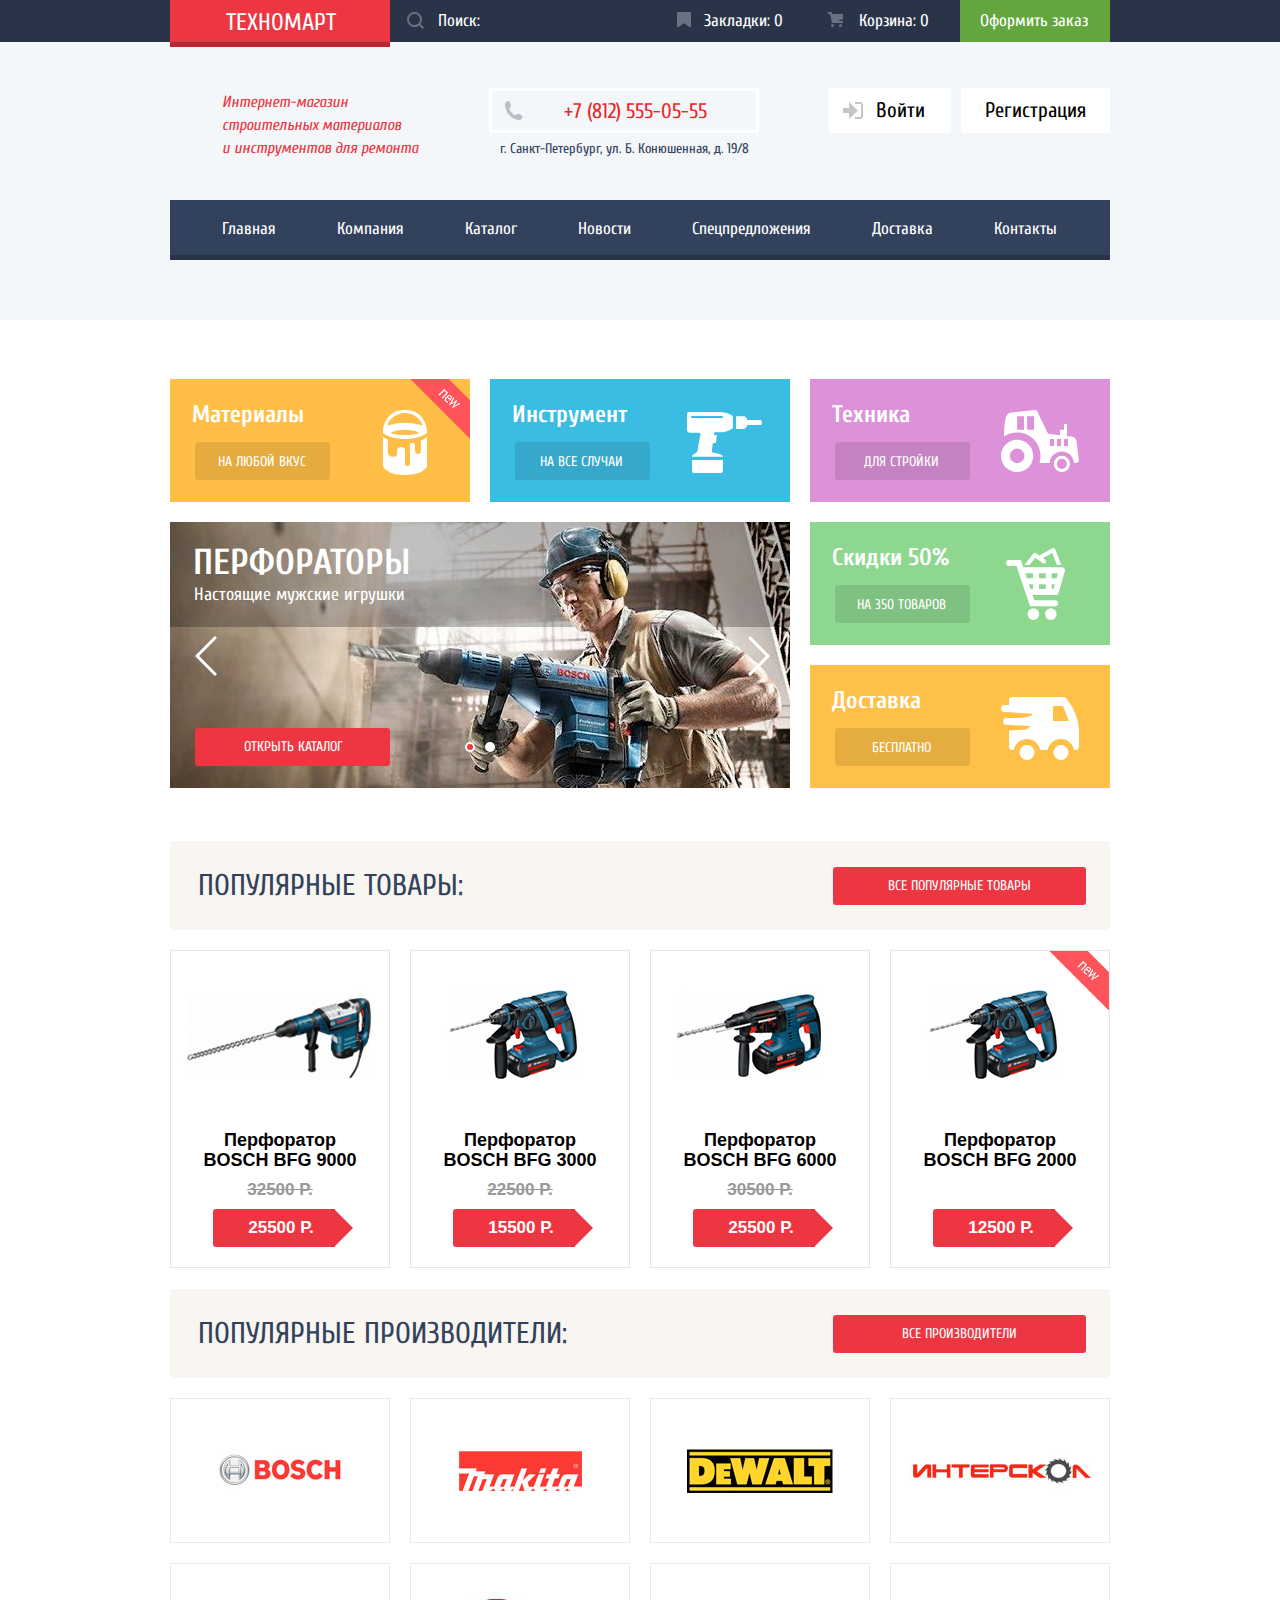
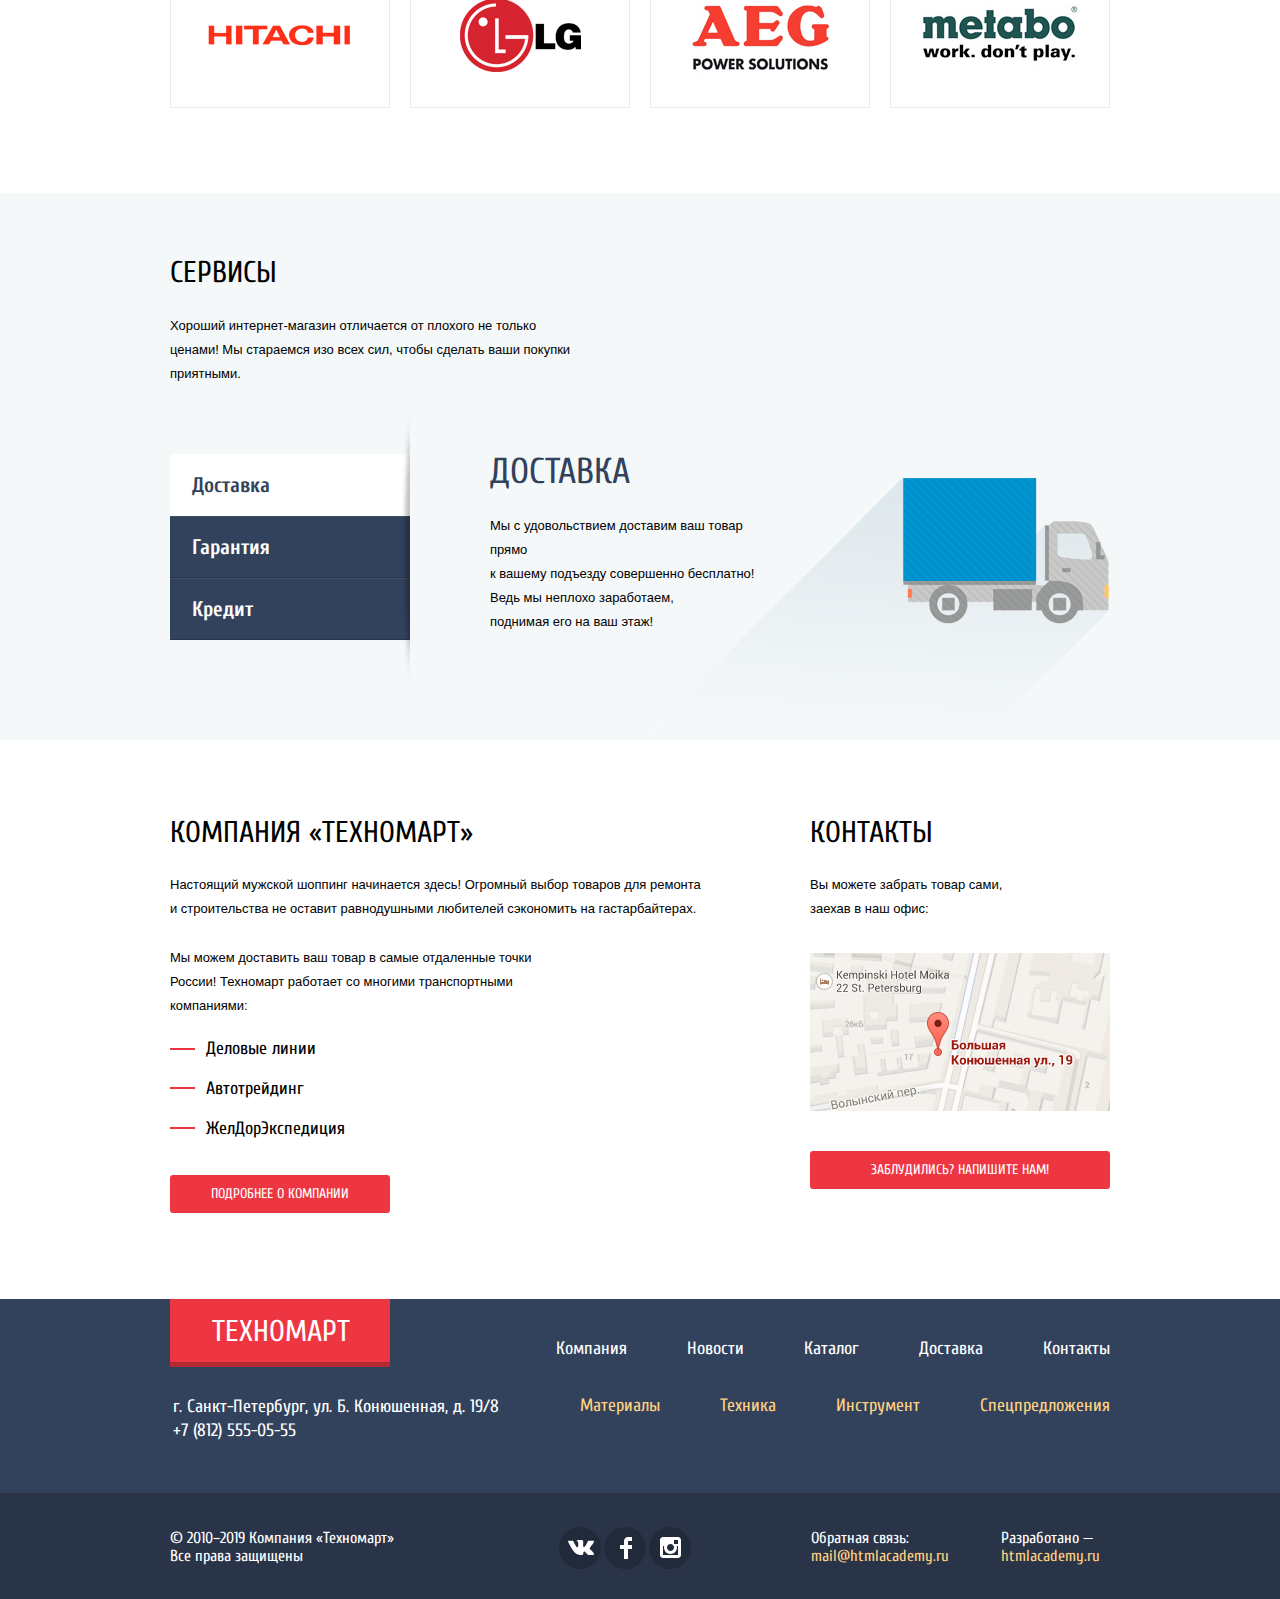
==== commit 6f3e883f: "Внес правки отмеченные проверяющим наставником. Вторая попытка защитить проект." ====
--- a/index.html
+++ b/index.html
@@ -5,7 +5,7 @@
     <meta name="format-detection" content="telephone=no">
     <title>Техномарт – Интернет-магазин строительных материалов и инструментов для ремонта</title>
     <link href="https://fonts.googleapis.com/css?family=Cuprum:400,400i,700,700i&ampPT+Sans:400,400i,700,700i&amp;subset=cyrillic" rel="stylesheet">
-    <link href="css/normalize.css" rel="stylesheet">
+    <link href="css/normalize.min.css" rel="stylesheet">
     <link href="css/style.min.css" rel="stylesheet">
   </head>
   <body>
@@ -14,9 +14,9 @@
         <div class="container site-header__container">
           <a class="logo site-header__logo">Техномарт</a>
           <form class="site-header__search-form" action="https://echo.htmlacademy.ru" method="get">
-              <label class="visually-hidden" for="search-field">Поиск по сайту</label>
-              <input class="site-header__search-field" type="search" id="search-field" placeholder="Поиск:">
-              <button type="submit" name="search"></button>
+            <label class="visually-hidden" for="search-field">Поиск по сайту</label>
+            <input class="site-header__search-field" type="search" id="search-field" placeholder="Поиск:">
+            <button type="submit" name="search"></button>
           </form>
           <a class="site-header__bookmarcs" href="#">Закладки: 0</a>
           <a class="site-header__cart site-header__cart--empty" href="#">Корзина: 0</a>
@@ -60,51 +60,50 @@
         <div class="container advantages__container">
           <h2 class="visually-hidden">Наши преимущества</h2>
           <div class="advantages__top-row">
-              <div class="advantages__item advantages__item--materials">
-                <div class="flag flag-new">Новинка</div>
-                <b>Материалы</b>
-                <a href="#">На любой вкус</a>
-              </div>
-              <div class="advantages__item advantages__item--instruments">
-                <b>Инструмент</b>
-                <a href="#">На все случаи</a>
-              </div>
-              <div class="advantages__item advantages__item--equipment">
-                <b>Техника</b>
-                <a href="#">Для стройки</a>
-              </div>
+            <div class="advantages__item advantages__item--materials new" aria-label="Новинка">
+              <b>Материалы</b>
+              <a href="#">На любой вкус</a>
+            </div>
+            <div class="advantages__item advantages__item--instruments">
+              <b>Инструмент</b>
+              <a href="#">На все случаи</a>
+            </div>
+            <div class="advantages__item advantages__item--equipment">
+              <b>Техника</b>
+              <a href="#">Для стройки</a>
+            </div>
           </div>
           <div class="advantages__bottom-row">
             <div class="advantages__slider slider" aria-label="Слайдер преимущества">
               <input type="radio" id="btn-1" name="toggle" checked>
               <input type="radio" id="btn-2" name="toggle">
               <div class="advantages__slider-controls">
-                <label for="btn-1"><span class="slider__btn slider__btn--prev" aria-label="Предыдущий слайд"></span></label>
-                <label for="btn-2"><span class="slider__btn slider__btn--next" aria-label="Следующий слайд"></span></label>
+                <label for="btn-1"><a class="slider__btn slider__btn--prev" aria-label="Предыдущий слайд"></a></label>
+                <label for="btn-2"><a class="slider__btn slider__btn--next" aria-label="Следующий слайд"></a></label>
               </div>
               <div class="advantages__slides">
                 <div class="advantages__slide advantages__slide-perforators">
-                <span>Перфораторы</span>
-                <p>Настоящие мужские игрушки</p>
-                <a class="button-link" href="catalog.html">Открыть каталог</a>
+                  <span>Перфораторы</span>
+                  <p>Настоящие мужские игрушки</p>
+                  <a class="button-link" href="catalog.html">Открыть каталог</a>
                 </div>
                 <div class="advantages__slide advantages__slide-drills">
-                <span>Дрели</span>
-                <p>Соседям на радость</p>
-                <a class="button-link" href="catalog.html" >Открыть каталог</a>
+                  <span>Дрели</span>
+                  <p>Соседям на радость</p>
+                  <a class="button-link" href="catalog.html">Открыть каталог</a>
                 </div>
               </div>
             </div>
             <div class="advantages__bottom-right">
-                  <div class="advantages__item advantages__item--discounts">
-                    <b>Скидки 50%</b>
-                    <a href="#">На 350 товаров</a>
-                  </div>
-                  <div class="advantages__item advantages__item--delivery">
-                    <b>Доставка</b>
-                    <a href="#">Бесплатно</a>
-                  </div>
-             </div>
+              <div class="advantages__item advantages__item--discounts">
+                <b>Скидки 50%</b>
+                <a href="#">На 350 товаров</a>
+              </div>
+              <div class="advantages__item advantages__item--delivery">
+                <b>Доставка</b>
+                <a href="#">Бесплатно</a>
+              </div>
+            </div>
           </div>
         </div>
       </section>
@@ -136,17 +135,16 @@
               </div>
             </li>
             <li class="products__product">
-                <h3 class="products__product-title">Перфоратор BOSCH BFG 6000</h3>
-                <img src="img/perforator-3.jpg" width="218" height="170" alt="Перфоратор BOSCH BFG 6000">
-                <b class="products__old-price">30500 р.</b>
-                <b class="products__price">25500 р.</b>
-                <div class="product__box">
-                  <a class="btn btn--buy" href="product.html">Купить</a>
-                  <a class="btn btn--favorites" href="#">В закладки</a>
-                </div>
+              <h3 class="products__product-title">Перфоратор BOSCH BFG 6000</h3>
+              <img src="img/perforator-3.jpg" width="218" height="170" alt="Перфоратор BOSCH BFG 6000">
+              <b class="products__old-price">30500 р.</b>
+              <b class="products__price">25500 р.</b>
+              <div class="product__box">
+                <a class="btn btn--buy" href="product.html">Купить</a>
+                <a class="btn btn--favorites" href="#">В закладки</a>
+              </div>
             </li>
-            <li class="products__product">
-              <div class="flag flag-new">Новинка</div>
+            <li class="products__product new" aria-label="Новинка">
               <h3 class="products__product-title">Перфоратор BOSCH BFG 2000</h3>
               <img src="img/perforator-4.jpg" width="218" height="170" alt="Перфоратор BOSCH BFG 2000">
               <b class="products__price">12500 р.</b>
@@ -192,20 +190,23 @@
             <section class="services__content services__content--delivery">
               <h3>Доставка</h3>
               <p>Мы с удовольствием доставим ваш товар прямо<br>
-              к вашему подъезду совершенно бесплатно!
-              Ведь мы неплохо заработаем,<br>
-              поднимая его на ваш этаж!</p>
+                к вашему подъезду совершенно бесплатно!
+                Ведь мы неплохо заработаем,<br>
+                поднимая его на ваш этаж!
+              </p>
             </section>
             <section class="services__content services__content--warranty">
               <h3>Гарантия</h3>
               <p>Если купленный у нас товар поломается или заискрит,<br>
-              а также в случае пожара, спровоцированного его возгаранием, вы всегда можете быть уверены в нашей гарантии. Мы обменяем сгоревший товар на новый.<br>
-              Дом уж восстановите как-нибудь сами.</p>
+                а также в случае пожара, спровоцированного его возгаранием, вы всегда можете быть уверены в нашей гарантии. Мы обменяем сгоревший товар на новый.<br>
+                Дом уж восстановите как-нибудь сами.
+              </p>
             </section>
             <section class="services__content services__content--credit">
               <h3>Кредит</h3>
               <p>Залезть в долговую яму стало проще!<br>
-              Кредитные консультанты придут вам на помощь.</p>
+                Кредитные консультанты придут вам на помощь.
+              </p>
               <a class="button-link" href="#">Отправить заявку</a>
             </section>
           </div>
@@ -217,7 +218,7 @@
             <h2>Компания «Техномарт»</h2>
             <p>Настоящий мужской шоппинг начинается здесь! Огромный выбор товаров для ремонта и строительства не оставит равнодушными любителей сэкономить на гастарбайтерах.</p>
             <p>Мы можем доставить ваш товар в самые отдаленные точки России!
-            <br> Техномарт работает со многими транспортными компаниями: </p>
+              Техномарт работает со многими транспортными компаниями:</p>
             <ul class="about-us__companies" aria-label="Список транспортных компаний">
               <li>Деловые линии</li>
               <li>Автотрейдинг</li>
@@ -227,8 +228,7 @@
           </section>
           <section class="contacts">
             <h2>Контакты</h2>
-            <p>Вы можете забрать товар сами,
-            <br>заехав в наш офис:</p>
+            <p>Вы можете забрать товар сами, заехав в наш офис:</p>
             <div class="contacts__map">
               <a href="https://yandex.ru/maps/-/CCUSn8oG"><img src="img/contacts-map.jpg" width="300" height="158" alt="Офис на карте по адресу: Большая Конюшенная ул., 19"></a>
             </div>
@@ -261,14 +261,14 @@
       </div>
       <div class="site-footer__bottom">
         <div class="container site-footer__container">
-        <p class="site-footer__copyright">© 2010–2019 Компания «Техномарт» Все права защищены</p>
-        <ul class="social site-footer__social" aria-label="Наши страницы в социальных сетях">
-          <li><a class="social-vk" href="#"><span class="visually-hidden">Вконтакте</span></a></li>
-          <li><a class="social-fb" href="#"><span class="visually-hidden">Фейсбук</span></a></li>
-          <li><a class="social-insta" href="#"><span class="visually-hidden">Инстаграм</span></a></li>
-        </ul>
-        <p class="site-footer__feedback">Обратная связь: <a href="mailto:mail@htmlacademy.ru">mail@htmlacademy.ru</a></p>
-        <p class="site-footer__developer">Разработано — <a href="https://htmlacademy.ru/intensive/htmlcss">htmlacademy.ru</a></p>
+          <p class="site-footer__copyright">© 2010–2019 Компания «Техномарт» Все права защищены</p>
+          <ul class="social site-footer__social" aria-label="Наши страницы в социальных сетях">
+            <li><a class="social-vk" href="#"><span class="visually-hidden">Вконтакте</span></a></li>
+            <li><a class="social-fb" href="#"><span class="visually-hidden">Фейсбук</span></a></li>
+            <li><a class="social-insta" href="#"><span class="visually-hidden">Инстаграм</span></a></li>
+          </ul>
+          <p class="site-footer__feedback">Обратная связь: <a href="mailto:mail@htmlacademy.ru">mail@htmlacademy.ru</a></p>
+          <p class="site-footer__developer">Разработано — <a href="https://htmlacademy.ru/intensive/htmlcss">htmlacademy.ru</a></p>
         </div>
       </div>
     </footer>
@@ -281,17 +281,17 @@
     <div class="modal modal-write">
       <form action="https://echo.htmlacademy.ru">
         <div class="fields modal-clearfix">
-         <label>
-           Ваше имя:
-           <input type="text" name="name" id="name-field" placeholder="Имя Фамилия" required>
-         </label>
-         <label>
-           Ваш e-mail:
-           <input type="email" name="email" id="email-field" placeholder="email@example.com" required>
+          <label>
+          Ваше имя:
+          <input type="text" name="name" id="name-field" placeholder="Имя Фамилия" required>
           </label>
-         <label>
-           Текст письма:
-           <textarea name="letter" id="letter-field" rows="5" placeholder="В свободной форме" required></textarea>
+          <label>
+          Ваш e-mail:
+          <input type="email" name="email" id="email-field" placeholder="email@example.com" required>
+          </label>
+          <label>
+          Текст письма:
+          <textarea name="letter" id="letter-field" rows="5" placeholder="В свободной форме" required></textarea>
           </label>
         </div>
         <div class="modal-bottom">
@@ -302,4 +302,4 @@
     </div>
     <script src="js/script.min.js"></script>
   </body>
-  </html>
+</html>
--- a/css/style.min.css
+++ b/css/style.min.css
@@ -1 +1 @@
-html{-webkit-box-sizing:border-box;box-sizing:border-box;overflow-x:hidden}*,*::before,*::after{-webkit-box-sizing:inherit;box-sizing:inherit}body{margin:0;overflow:hidden;font-family:"Cuprum",Arial,sans-serif;font-size:13px;line-height:24px;font-weight:normal;color:#000;background-color:#fff}a{text-decoration:none}img{max-width:100%;height:auto}.container{width:960px;margin:0 auto;padding:0 10px}.site-header{display:-webkit-box;display:-ms-flexbox;display:flex;-webkit-box-orient:vertical;-webkit-box-direction:normal;-ms-flex-direction:column;flex-direction:column;background-color:#f3f7f9}.site-header__main-navigation{margin-top:39px;display:-webkit-box;display:-ms-flexbox;display:flex;-webkit-box-pack:center;-ms-flex-pack:center;justify-content:center;background-color:#32425c;-webkit-box-shadow:inset 0 -5px 0 0 #293449;box-shadow:inset 0 -5px 0 0 #293449}.site-header__top a:not(.logo),.site-header__address a,.site-header__account--out a,.site-header__name,.main-navigation__site-list a,.button-link{display:block;-webkit-box-sizing:border-box;box-sizing:border-box}.site-header__top a,.site-header__address a,.main-navigation__site-list a{color:#fff}.site-content p{font-family:"PT Sans",Arial,sans-serif;font-size:13px;line-height:24px;color:#000}.site-header ul{list-style:none}.site-header__top{margin-bottom:46px;background-color:#293449}.site-header__container{display:-webkit-box;display:-ms-flexbox;display:flex}.site-header__bottom{padding-bottom:60px}.site-header__top .logo,.site-footer__top .logo{display:block;-ms-flex-negative:0;flex-shrink:0;-ms-flex-item-align:start;align-self:flex-start;width:220px;-webkit-box-sizing:border-box;box-sizing:border-box;font-weight:normal;color:#fff;text-transform:uppercase;text-align:center;background-color:#ee3643;-webkit-box-shadow:0 5px 0 0 #b52933;box-shadow:0 5px 0 0 #b52933}.site-header__top .site-header__logo{-ms-flex-negative:0;flex-shrink:0;padding-left:55px;padding-right:54px;padding-top:11px;padding-bottom:7px;font-size:24px;line-height:24px}.site-header__logo:hover,.site-header__logo:focus{background-color:#ca2c37}.site-header__search-form{position:relative;-ms-flex-negative:0;flex-shrink:0}.site-header__search-form button{position:absolute;top:12px;left:17px;width:17px;height:17px;background-image:url("../img/icon-search.svg");background-repeat:no-repeat;background-position:0 0;background-color:transparent;border:0;opacity:.3}.site-header__search-form button:hover,.site-header__search-form button:focus{opacity:1;cursor:pointer}.site-header__search-field{display:block;width:270px;height:42px;padding-top:11px;padding-bottom:13px;padding-left:48px;font-size:17px;line-height:18px;font-weight:normal;color:#fff;background-color:transparent;border:0}.site-header__search-form:hover{background-color:#212a3a}.site-header__search-field:hover+button{opacity:1}.site-header__search-field::-webkit-input-placeholder{color:#fff}.site-header__search-field:-moz-placeholder{color:#fff}.site-header__search-field:focus{color:#000;background-color:#fff}.site-header__search-field:focus+button{background-image:url("../img/icon-search-focus.svg");opacity:1}.site-header__search-field:focus::-webkit-input-placeholder{color:#929292}.site-header__search-field:focus:-moz-placeholder{color:#929292}.site-header__top a{-ms-flex-negative:0;flex-shrink:0;width:150px;padding-top:12px;padding-bottom:12px;font-size:17px;line-height:18px;font-weight:normal;color:#fff;text-align:center;white-space:nowrap}.site-header__bookmarcs,.site-header__cart{position:relative}.site-header__bookmarcs{padding-left:44px;padding-right:28px}.site-header__bookmarcs::before{content:"";position:absolute;top:12px;left:17px;width:14px;height:16px;background-image:url("../img/icon-bookmark.svg");background-repeat:no-repeat;background-position:0 0;opacity:.3}.site-header__cart{padding-left:49px;padding-right:31px}.site-header__cart::before{content:"";position:absolute;top:12px;left:18px;width:15px;height:15px;background-image:url("../img/cart-icon.svg");background-repeat:no-repeat;background-position:0 0;opacity:.3}.site-header__bookmarcs:hover,.site-header__cart:hover,.site-header__bookmarcs:focus,.site-header__cart:focus{background-color:#212a3a}.site-header__bookmarcs:hover::before,.site-header__bookmarcs:focus::before,.site-header__cart:hover::before,.site-header__cart:focus::before{opacity:1}.site-header__bookmarcs:active,.site-header__cart:active{background-color:#161d29;opacity:.6}.site-header__bookmarcs--full,.site-header__cart--full{background-color:#ee3643}.site-header__cart--full:hover,.site-header__cart--full:focus{background-color:#ca2c37}.site-header__cart--full:active{background-color:#ba2732}.site-header__order{-ms-flex-negative:0;flex-shrink:0;padding-left:20px;padding-right:22px;background-color:#63a63e}.site-header__order:hover,.site-header__order:focus{background-color:#5fbb2d}.site-header__order:active{background-color:#518534;opacity:.5}.site-header__main-title{-ms-flex-negative:0;flex-shrink:0;width:250px;margin:0;margin-right:20px;padding-top:3px;padding-left:52px;font-style:italic;font-weight:normal;font-size:16px;line-height:23px}.site-header__main-title a{color:#ee3643}.site-header__address{position:relative;-ms-flex-negative:0;flex-shrink:0;margin-left:49px}.site-header__address a{padding-top:13px;padding-bottom:11px;padding-left:74px;padding-right:53px;font-size:21px;line-height:21px;font-style:normal;color:#e9292a;text-align:center;white-space:nowrap;-webkit-box-shadow:inset 0 0 0 3px #fff;box-shadow:inset 0 0 0 3px #fff}.site-header__address a::before{content:"";position:absolute;top:13px;left:15px;width:19px;height:19px;background-image:url("../img/icon-phone.svg");background-repeat:no-repeat;background-position:0 0}.site-header__address span{display:block;padding-top:4px;font-size:14px;line-height:24px;color:#32425c;font-style:normal;text-align:center}.site-header__account{position:relative;-ms-flex-negative:0;flex-shrink:0;margin-left:auto}.site-header__account--out a,.site-header__name{padding-top:12px;padding-bottom:12px;font-size:21px;line-height:21px;color:#000;text-align:center;background-color:#fff}.site-header__account--out ul{display:-webkit-box;display:-ms-flexbox;display:flex;margin:0;padding:0}.site-header__account--out li{-ms-flex-negative:0;flex-shrink:0}.site-header__account a:hover:not(.site-header__out),.site-header__account a:focus:not(.site-header__out){color:#ee3643}.site-header__account a:active:not(.site-header__out){color:rgba(0,0,0,0.3)}.site-header__account--out .site-header__login{position:relative;margin-right:10px;padding-left:47px;padding-right:26px}.site-header__account--out .site-header__login::before,.site-header__account--out .site-header__login:active::before{content:"";position:absolute;top:14px;left:14px;width:20px;height:17px;background-image:url("../img/icon-login-gray.svg");background-repeat:no-repeat;background-position:0 0}.site-header__account--out .site-header__login:active::before{opacity:.3}.site-header__account--out .site-header__login:hover::before,.site-header__account--out .site-header__login:focus::before{background-image:url("../img/icon-login.svg")}.site-header__account--out .site-header__register{padding-left:24px;padding-right:24px}.site-header__name{position:relative;padding-left:46px;padding-right:68px}.site-header__name::before{content:"";position:absolute;top:13px;left:13px;width:20px;height:18px;background-image:url("../img/name.svg");background-repeat:no-repeat;background-position:0 -34px}.site-header__name:hover::before,.site-header__name:focus::before{background-position:0 -52px}.site-header__name:active::before{background-position:0 -34px}.site-header__name:active{color:rgba(0,0,0,0.3)}.site-header__account--in a:not(.site-header__name){font-size:16px;line-height:18px;color:#32425c;text-decoration:underline}.site-header__account--in a:hover,.site-header__account--in a:focus{color:#ee3643}.site-header__account--in a:active{color:rgba(0,0,0,0.3)}.site-header__account--in ul,.main-navigation__site-list{padding:0;margin:0}.site-header__account--in ul{display:-webkit-box;display:-ms-flexbox;display:flex;padding-top:5px;margin-left:17px}.site-header__account--in li:first-of-type{position:relative;padding-right:32px}.site-header__account--in li:first-of-type::after{content:"";position:absolute;left:90px;top:10px;width:4px;height:4px;background-color:#32425c;border-radius:50%}.site-header__out{position:absolute;top:14px;right:10px;width:20px;height:17px;background-image:url("../img/name.svg");background-repeat:no-repeat;background-position:0 0}.site-header__out:hover,.site-header__out:focus{background-position:0 -17px}.site-header__out:active{background-position:0 0}.main-navigation__site-list{display:-webkit-box;display:-ms-flexbox;display:flex;-ms-flex-wrap:wrap;flex-wrap:wrap;background-color:#32425c;-webkit-box-shadow:inset 0 -5px 0 0 #293449;box-shadow:inset 0 -5px 0 0 #293449}.main-navigation__site-list a{padding-top:20px;padding-bottom:23px;padding-left:30px;padding-right:31px;font-size:17px;line-height:17px;text-align:center}.main-navigation__site-list li{-ms-flex-negative:0;flex-shrink:0}.main-navigation__site-list a:hover,.main-navigation__site-list a:focus{background-color:#293449}.main-navigation__site-list a:active{opacity:.5}.breadcrumbs{display:-webkit-box;display:-ms-flexbox;display:flex;-ms-flex-wrap:wrap;flex-wrap:wrap;margin-top:21px;margin-bottom:19px;padding:0;list-style:none;font-family:"PT Sans",Arial,sans-serif;color:#000;font-size:13px;line-height:18px;text-transform:uppercase}.breadcrumbs a{display:block;color:#000}.breadcrumbs li{position:relative;padding-right:2px;padding-left:40px}.breadcrumbs li:first-child{padding-left:0;width:14px;background-image:url("../img/icon-home.svg");background-repeat:no-repeat;background-size:14px 12px;background-position:-1px 2px}.breadcrumbs li:first-child span{display:block;width:20px;visibility:hidden}.breadcrumbs li:not(:last-child)::after{content:"";position:absolute;top:3px;right:-18px;z-index:1;width:9px;height:9px;border-radius:50px 0 0 0;-webkit-box-shadow:1px 1px 0 0 #c5c9d1;box-shadow:1px 1px 0 0 #c5c9d1;-webkit-transform:rotate(-45deg);transform:rotate(-45deg)}.advantages{margin-top:59px}.advantages__top-row{display:-webkit-box;display:-ms-flexbox;display:flex;-ms-flex-wrap:wrap;flex-wrap:wrap;-webkit-box-align:start;-ms-flex-align:start;align-items:flex-start}.advantages__item{position:relative;-ms-flex-negative:0;flex-shrink:0;width:300px;background-repeat:no-repeat}.flag{position:absolute;right:0;z-index:5;width:60px;height:60px;overflow:hidden;text-indent:-1000px}.flag-new{background:url("../img/new-flag.png") no-repeat 0 0}.advantages__item a:hover,.advantages__item a:focus{background:rgba(0,0,0,0.2)}.advantages__item a:active{background:rgba(0,0,0,0.3)}.advantages__top-row .advantages__item:not(:nth-of-type(3n)){margin-right:20px}.advantages__top-row .advantages__item:not(:nth-of-type(-n+3)){margin-top:20px}.advantages__item b{display:block;width:180px;padding-top:21px;padding-left:22px;font-weight:bold;font-size:24px;line-height:30px;color:#fff}.advantages__item a{display:block;margin-top:12px;margin-left:25px;margin-right:140px;margin-bottom:22px;padding-top:11px;padding-bottom:9px;padding-left:21px;padding-right:23px;-webkit-box-sizing:border-box;box-sizing:border-box;width:135px;font-weight:normal;font-size:14px;line-height:18px;text-align:center;color:#fff;text-transform:uppercase;white-space:nowrap;background:rgba(0,0,0,0.1);border-radius:3px}.advantages__item--materials{background-color:#ffbf47;background-image:url("../img/icon-materials.svg");background-size:44px 65px;background-position:213px 31px}.advantages__item--instruments{background-color:#3bbce3;background-image:url("../img/icon-instruments.svg");background-size:75px 61px;background-position:197px 33px}.advantages__item--equipment{background-color:#dc91d8;background-image:url("../img/icon-equipment.svg");background-size:78px 62px;background-position:191px 31px}.advantages__bottom-row{display:-webkit-box;display:-ms-flexbox;display:flex;margin-top:20px}.advantages__slider{position:relative;-ms-flex-negative:0;flex-shrink:0;width:620px;height:266px;margin-right:20px;overflow:hidden;background-color:#ccc}.advantages__slides{display:-webkit-box;display:-ms-flexbox;display:flex;width:200%}.advantages__slide{position:relative;width:620px;background-repeat:no-repeat;background-size:620px 266px}.advantages__slide span{display:block;padding-top:23px;padding-left:23px;padding-right:23px;padding-bottom:46px;font-size:36px;line-height:36px;font-weight:bold;color:#fff;text-transform:uppercase}.advantages__slide p{position:absolute;top:61px;left:24px;margin:0;font-family:"Cuprum",Arial,sans-serif;font-size:18px;line-height:24px;color:#fff}.advantages__slide .button-link{margin-top:101px;margin-left:25px;padding-left:45px;margin-bottom:22px;padding-right:41px;width:195px}.advantages__slide-perforators{background-image:url("../img/perforators.jpg")}.advantages__slide-drills{background-image:url("../img/drills.jpg")}.advantages__slider input[type="radio"]{display:none}.advantages__slider-controls{position:absolute;left:297px;bottom:38px;z-index:1;display:-webkit-box;display:-ms-flexbox;display:flex}.advantages__slider-controls label{width:6px;height:6px;margin-right:14px;background-color:#fff;border-radius:50%;-webkit-box-shadow:0 0 0 2px #fff;box-shadow:0 0 0 2px #fff;cursor:pointer}.slider__btn{position:absolute;bottom:74px;width:22px;height:40px;background-image:url("../img/slider-left.svg");background-repeat:no-repeat;background-color:transparent;border:0}.slider__btn--prev{right:290px}.slider__btn--next{left:281px;-webkit-transform:rotate(180deg);transform:rotate(180deg)}#btn-1:checked ~ .advantages__slider-controls label[for="btn-1"],#btn-2:checked ~ .advantages__slider-controls label[for="btn-2"]{background-color:#ee3643}#btn-1:checked ~ .advantages__slides{-webkit-transform:translate(0);transform:translate(0)}#btn-2:checked ~ .advantages__slides{-webkit-transform:translate(-620px);transform:translate(-620px)}.advantages__bottom-right{-ms-flex-negative:0;flex-shrink:0;display:-webkit-box;display:-ms-flexbox;display:flex;-ms-flex-wrap:wrap;flex-wrap:wrap;-webkit-box-orient:vertical;-webkit-box-direction:normal;-ms-flex-direction:column;flex-direction:column}.advantages__bottom-right .advantages__item:last-of-type{margin-top:20px}.advantages__item--discounts{background-color:#8ed78f;background-image:url("../img/icon-discounts.svg");background-size:59px 72px;background-position:196px 26px}.advantages__item--delivery{background-color:#ffc047;background-image:url("../img/icon-delivery.svg");background-size:78px 63px;background-position:191px 32px}.top-block{display:-webkit-box;display:-ms-flexbox;display:flex;-webkit-box-align:center;-ms-flex-align:center;align-items:center;background-color:#f9f5f0;border-radius:3px}.top-block h2{-ms-flex-negative:0;flex-shrink:0;width:640px;margin:0;padding-top:30px;padding-bottom:29px;padding-left:28px;font-size:30px;line-height:30px;font-weight:normal;color:#32425c;text-transform:uppercase}.top-link{-ms-flex-negative:0;flex-shrink:0;margin-right:24px;margin-left:auto;width:253px;text-align:center}.manufacturers{margin-top:21px}.manufacturers__container{display:-webkit-box;display:-ms-flexbox;display:flex;-ms-flex-wrap:wrap;flex-wrap:wrap}.manufacturers__top-block{display:-webkit-box;display:-ms-flexbox;display:flex;width:100%;-webkit-box-flex:1;-ms-flex-positive:1;flex-grow:1;margin-bottom:20px}.manufacturers__logo{display:-webkit-box;display:-ms-flexbox;display:flex;-webkit-box-pack:center;-ms-flex-pack:center;justify-content:center;-webkit-box-align:center;-ms-flex-align:center;align-items:center;-ms-flex-negative:0;flex-shrink:0;width:220px;height:145px;margin-bottom:20px;border:1px solid #eaeaea}.manufacturers__logo:hover,.manufacturers__logo:focus{-webkit-box-shadow:0 10px 25px 0 rgba(41,52,73,0.5);box-shadow:0 10px 25px 0 rgba(41,52,73,0.5)}.manufacturers__logo:active{opacity:.3}.manufacturers__logo:not(:nth-of-type(4n)){margin-right:20px}.manufacturers__logo img{max-width:220px;max-height:145px}.about .container{display:-webkit-box;display:-ms-flexbox;display:flex}.about-us{width:540px;-ms-flex-negative:0;flex-shrink:0}.contacts{width:300px;-ms-flex-negative:0;flex-shrink:0;margin-left:auto}.about-us h2,.contacts h2{margin-top:0;font-size:30px;line-height:30px;color:#000;font-weight:normal;text-transform:uppercase}.contacts p{width:200px}.contacts__map{margin-top:32px}.about-us p:not(:last-of-type){margin-bottom:25px}.about-us p:last-of-type{margin-bottom:10px}.about-us__companies{padding:0;margin-top:21px;margin-bottom:36px;font-size:18px;line-height:20px;color:#000;list-style:none}.about-us__companies li{position:relative;padding-left:36px}.about-us__companies li:not(:first-of-type){padding-top:20px}.about-us__companies li::before{content:"";position:absolute;top:28px;left:0;width:25px;height:2px;background-color:#ee3643}.about-us__companies li:first-of-type::before{top:9px;left:0}.button-link{padding-top:10px;padding-bottom:10px;font-size:14px;line-height:18px;color:#fff;text-align:center;text-transform:uppercase;background-color:#ee3643;border-radius:3px}.button-link:hover,.button-link:focus{background-color:#ca2c37}.button-link:active{background-color:#ba2732}.services{margin-top:65px;margin-bottom:78px;background-color:#f4f8f9}.services__about{padding-top:65px}.services__about h2{width:600px;margin:0;font-size:30px;line-height:30px;font-weight:normal;text-transform:uppercase}.services__about p{width:435px;margin-top:26px;margin-bottom:68px}.services__list{position:relative;-ms-flex-negative:0;flex-shrink:0;width:240px;margin:0;margin-bottom:100px;padding:0;list-style:none}.services__list::after{content:"";position:absolute;width:10px;height:272px;top:-42px;right:0;background-image:url("../img/services-shadow.png");background-repeat:no-repeat}.services__list label{display:block;padding-top:16px;padding-bottom:16px;padding-left:22px;padding-right:22px;font-size:21px;line-height:30px;color:#fff;font-weight:bold;background-color:#32425c;-webkit-box-shadow:inset 0 1px 0 0 #405069,inset 0 -1px 0 0 #293449;box-shadow:inset 0 1px 0 0 #405069,inset 0 -1px 0 0 #293449}.services__list label:hover,.services__list label:focus{background-color:#293449;cursor:pointer}#services-btn-1:checked ~ .services__list label[for="services-btn-1"],#services-btn-2:checked ~ .services__list label[for="services-btn-2"],#services-btn-3:checked ~ .services__list label[for="services-btn-3"]{color:#32425c;background-color:#fff;-webkit-box-shadow:none;box-shadow:none}.services__all{display:-webkit-box;display:-ms-flexbox;display:flex}.services__content{display:none}.services__content{-ms-flex-negative:0;flex-shrink:0;width:100%;margin-left:80px;background-repeat:no-repeat}.services__content h3{margin:0;width:350px;font-size:36px;line-height:36px;color:#32425c;font-weight:normal;text-transform:uppercase}.services__content p{margin-top:24px}.services__content p{width:375px}.services__content--delivery p{width:275px}.services__content--delivery{background-image:url("../img/delivery.png");background-position:151px 24px;background-size:468px 261px}.services__content--warranty{background-image:url("../img/guarantee.png");background-position:239px 2px;background-size:389px 283px}.services__content--credit{background-image:url("../img/credit.png");background-position:165px 0;background-size:465px 285px}.services__content--credit .button-link{width:195px;margin-top:26px}#services-btn-1:checked ~ .services__content--delivery,#services-btn-2:checked ~ .services__content--warranty,#services-btn-3:checked ~ .services__content--credit{display:block}.about-us__link{width:220px}.contacts__link{width:300px;margin-top:32px}.products{display:-webkit-box;display:-ms-flexbox;display:flex;-ms-flex-wrap:wrap;flex-wrap:wrap}.products--index{margin-top:53px}.products--catalog .products__container{display:-webkit-box;display:-ms-flexbox;display:flex;-ms-flex-wrap:wrap;flex-wrap:wrap}.products_top-catalog{width:100%;margin-bottom:20px;background-color:#f2f6f8}.products_top-catalog h2{margin:0;padding-top:30px;padding-bottom:29px;padding-left:28px;padding-right:28px;font-size:30px;line-height:30px;font-weight:normal;text-transform:uppercase;color:#32425c}.products__filter .products__filter-title{display:block;font-size:13px;line-height:18px;padding-top:10px;padding-bottom:10px;padding-left:18px;background-color:#f7f3ec;border-radius:3px}.products__products{display:-webkit-box;display:-ms-flexbox;display:flex;-ms-flex-wrap:wrap;flex-wrap:wrap;padding:0;margin:0;list-style:none}.products__products li{margin-top:20px}.products__products--index li:not(:nth-of-type(4n)){margin-right:20px}.products__products--catalog li:not(:nth-of-type(3n)){margin-right:20px}.products__product{position:relative;display:-webkit-box;display:-ms-flexbox;display:flex;-webkit-box-orient:vertical;-webkit-box-direction:normal;-ms-flex-direction:column;flex-direction:column;-webkit-box-align:center;-ms-flex-align:center;align-items:center;width:220px;font-family:"PT Sans",Arial,sans-serif;background-color:#fff;border:1px solid #e5e5e5}.products__product:hover,.products__product:focus{-webkit-box-shadow:0 10px 25px 0 rgba(41,52,73,0.5);box-shadow:0 10px 25px 0 rgba(41,52,73,0.5)}.product__box{position:absolute;left:0;top:0;width:218px;background-color:#fff}.products__product:focus-within .product__box{z-index:2}.products__product:hover .product__box{z-index:2}.products__product .btn{display:block;width:135px;margin-left:auto;margin-right:auto;padding-top:10px;padding-bottom:10px;font-family:"Cuprum",Arial,sans-serif;font-size:14px;line-height:18px;text-align:center;text-transform:uppercase;border-radius:3px}.products__product .btn--buy{position:relative;margin-top:43px;margin-bottom:7px;color:#fff;background-color:#63a63e;-webkit-box-shadow:inset 0 -3px 0 0 #367315;box-shadow:inset 0 -3px 0 0 #367315}.products__product .btn--buy:hover,.products__product .btn--buy:focus{background-color:#5fbb2d}.products__product .btn--buy:active{background-color:#367315}.products__product .btn--buy::before{content:"";position:absolute;top:11px;left:12px;width:15px;height:15px;background-image:url("../img/cart-icon.svg");background-repeat:no-repeat;background-position:0 0;opacity:.3}.products__product .btn--buy:hover::before,.products__product .btn--buy:focus::before,.products__product .btn--buy:active::before{opacity:1}.products__product .btn--favorites{margin-bottom:43px;color:#32425c;-webkit-box-shadow:inset 0 0 0 3px #63a63e;box-shadow:inset 0 0 0 3px #63a63e}.products__product .btn--favorites:hover,.products__product .btn--favorites:focus{-webkit-box-shadow:inset 0 0 0 3px #32425c;box-shadow:inset 0 0 0 3px #32425c}.products__product .btn--favorites:active{-webkit-box-shadow:inset 0 0 0 3px #32425c;box-shadow:inset 0 0 0 3px #32425c;opacity:.3}.products__filter{width:220px;font-family:"PT Sans",Arial,sans-serif;text-transform:uppercase;font-size:15px;line-height:20px}.products__sorting-catalog{width:700px;margin-left:20px}.products__filter fieldset{padding:0;border:0;margin:0}.products__filter .products__filter-range{margin-top:11px}.products__filter .products__filter-checkbox{margin-top:16px}.products__range-price{margin-top:14px}.products__range-price,.products__manufacturers-list{border-bottom:1px solid #e5e5e5}.products__ranges{position:relative;width:220px;padding:39px 20px;background-color:#f7f3ec;border-radius:0 0 3px 3px}.products__range-scale--off{width:180px;height:2px;background-color:#d7dcde}.products__range-scale--on{position:absolute;top:39px;width:152px;height:2px;background-color:#00ca74}.products__range-btn{position:absolute;z-index:1;top:30px;width:20px;height:20px;padding:0;background-color:#fff;border-radius:50%;border:0;-webkit-box-shadow:0 1px 1px 0 #c5c5c5;box-shadow:0 1px 1px 0 #c5c5c5;cursor:pointer}.products__range-btn--lower{left:20px}.products__range-btn::before{content:"";position:absolute;top:8px;left:8px;width:4px;height:4px;background-color:#ababab;border-radius:50%}.products__range-btn--upper{right:40px}.products__range-outputs{display:-webkit-box;display:-ms-flexbox;display:flex;-webkit-box-pack:justify;-ms-flex-pack:justify;justify-content:space-between;-webkit-box-align:center;-ms-flex-align:center;align-items:center;margin-top:9px;margin-bottom:25px}.products__range-outputs input[type="text"]{width:95px;height:38px;padding-bottom:4px;font-size:17px;line-height:18px;text-align:center;border:0;background-color:#f7f3ec;border-radius:3px}.products__manufacturers-list,.products__power-list{padding:0;margin:0;margin-top:13px;padding-left:34px;padding-bottom:23px;list-style:none}.products__manufacturers-list label,.products__power-list label{position:relative;cursor:pointer}.products__checkbox:focus+label::before{background-position:0 0}.products__checkbox:disabled+label,.products__radio:disabled+label{opacity:.4}.products__manufacturers-list label::before,.products__power-list label::before{content:"";position:absolute;left:-34px;top:-1px;width:27px;height:23px;background-image:url("../img/check-radio.svg");background-repeat:no-repeat;background-position:0 -23px}.products__manufacturers-list label:hover::before,.products__manufacturers-list label:focus::before{background-position:0 0}.products__checkbox:checked+label::before{background-position:0 -69px}.products__checkbox:checked+label:hover::before,.products__checkbox:checked+label:focus::before{background-position:0 -46px}.products__checkbox:checked:focus+label::before{background-position:0 -46px}.products__power-list label::before{left:-35px;top:-3px;width:27px;height:25px;background-position:0 -117px}.products__power-list label:hover::before,.products__power-list label:focus::before{background-position:0 -92px}.products__radio:checked+label::before{background-position:0 -167px}.products__radio:checked+label:hover::before,.products__radio:checked+label:focus::before{background-position:0 -142px}.products__radio:checked:focus+label::before{background-position:0 -142px}.products__manufacturers-list li:not(:last-child),.products__power-list li:not(:last-child){padding-bottom:20px}.products__filter .products__filter-radio{margin-top:17px;margin-bottom:56px}.products__filter legend{font-size:17px;line-height:30px;font-weight:bold}.products__filter button[type="submit"]{width:140px;padding-top:10px;padding-bottom:8px;padding-left:38px;padding-right:39px;text-align:center;font-size:13px;line-height:18px;text-transform:uppercase;background-color:#fff;border:1px solid #e5e5e5;border-radius:3px}.products__filter button[type="submit"]:hover,.products__filter button[type="submit"]:focus{border:1px solid #bdc6ca}.products__filter button[type="submit"]:active{border:1px solid #ee3643}.products__sorting{display:-webkit-box;display:-ms-flexbox;display:flex;padding-top:9px;padding-left:19px;padding-bottom:10px;font-family:"PT Sans",Arial,sans-serif;font-size:13px;line-height:18px;text-transform:uppercase;background-color:#f7f3ec;border-radius:3px}.products__sorting ul{display:-webkit-box;display:-ms-flexbox;display:flex;-ms-flex-wrap:wrap;flex-wrap:wrap;padding:0;margin:0;margin-left:139px;list-style:none}.products__sorting li{-ms-flex-negative:0;flex-shrink:0}.products__sorting li:not(:nth-last-of-type(-n+3)){padding-right:68px}.products__sorting li:nth-last-of-type(3){padding-right:47px}.products__sorting li:last-of-type{padding-left:21px}.products__arrow svg{margin-top:4px;fill:#c5c5c5}.products__arrow:hover svg{fill:#000}.products__arrow:focus svg,.products__arrow:active svg{fill:#ee3643}.products__sorting-btn:not(:nth-last-of-type(-n+2)) a{color:rgba(0,0,0,0.3);border-bottom:1px dotted #ee3643}.products__sorting-btn a:hover{color:#000;border:0}.products__sorting-btn a:focus,.products__sorting-btn a:active{color:#ee3643;border:0}.products__product img{z-index:1;display:block;width:218px;height:170px;margin:0 auto}.products__product h3{-webkit-box-ordinal-group:2;-ms-flex-order:1;order:1;width:160px;margin-top:9px;margin-bottom:11px;font-size:18px;line-height:20px;font-weight:bold;text-align:center}.products__product b{-webkit-box-ordinal-group:2;-ms-flex-order:1;order:1;display:block;font-size:17px;line-height:18px;text-align:center;font-weight:bold;text-transform:uppercase}.products__old-price{margin-bottom:10px;color:#999;text-align:center;text-decoration:line-through}.products__price{position:relative;width:122px;margin-top:auto;margin-left:-12px;margin-bottom:20px;padding-top:10px;padding-bottom:10px;padding-left:14px;color:#fff;background-color:#ee3643;border-radius:3px 0 0 3px}.products__price::after{content:"";position:absolute;top:0;left:121px;border:19px solid #fff;border-right:0;border-left:19px solid #ee3643;border-top:19px solid transparent;border-bottom:19px solid transparent}.products__pagination{display:-webkit-box;display:-ms-flexbox;display:flex;-ms-flex-wrap:wrap;flex-wrap:wrap;width:700px;margin-left:240px;margin-top:51px}.products__pagination a{padding:9px 15px 10px;font-family:"PT Sans",Arial,sans-serif;font-size:13px;line-height:18px;color:#000;text-transform:uppercase;border:1px solid #e5e5e5;border-radius:3px}.products__pagination a:hover,.products__pagination a:focus{border-color:#bdc6ca}.products__pagination a:active{border-color:#ee3643}.products__pagination .products__next-page{-ms-flex-negative:0;flex-shrink:0;padding-left:30px;padding-right:31px}.site-pagination{display:-webkit-box;display:-ms-flexbox;display:flex;-ms-flex-wrap:wrap;flex-wrap:wrap;-ms-flex-negative:0;flex-shrink:0;margin:0;margin-top:8px;padding:0;list-style:none}.site-pagination li{-ms-flex-negative:0;flex-shrink:0;margin-right:10px}.current a{color:#fff;background-color:#ee3643;border:0}.about{margin-bottom:86px}.about-product{margin-top:59px;background-color:#f2f6f8}.about-product__content h2{margin:0;padding-top:65px;font-size:30px;line-height:30px;font-weight:normal;text-transform:uppercase}.about-product__content p{margin:0;padding-top:27px;padding-bottom:68px}.site-footer__logo{padding-left:42px;padding-right:42px;padding-top:18px;padding-bottom:15px;font-size:30px;line-height:30px}.site-footer__logo a:hover,.site-footer__logo a:focus{text-decoration:none}.site-footer__top{background-color:#32425c}.site-footer__top .container{display:-webkit-box;display:-ms-flexbox;display:flex;-ms-flex-wrap:wrap;flex-wrap:wrap;padding-bottom:50px}.site-footer__top li{-ms-flex-negative:0;flex-shrink:0;padding-left:60px;padding-top:15px}.site-footer__address{-webkit-box-ordinal-group:2;-ms-flex-order:1;order:1;-ms-flex-negative:0;flex-shrink:0;width:340px;margin-top:16px;padding-left:3px;font-size:18px;line-height:24px;color:#fff;font-style:normal;text-decoration:none}.site-footer__top ul{display:-webkit-box;display:-ms-flexbox;display:flex;-ms-flex-wrap:wrap;flex-wrap:wrap;-webkit-box-pack:end;-ms-flex-pack:end;justify-content:flex-end;margin-left:auto;list-style:none;font-size:18px;line-height:24px}.site-footer__advantages{width:600px;-webkit-box-ordinal-group:3;-ms-flex-order:2;order:2;-ms-flex-negative:0;flex-shrink:0;margin-top:0;padding:0}.site-footer__company{width:620px;-ms-flex-negative:0;flex-shrink:0;margin-top:23px;padding:0}.site-footer__top a:not(.site-footer__logo):hover,.site-footer__top a:not(.site-footer__logo):focus{text-decoration:underline}.site-footer__top a:active{text-decoration:none}.site-footer__company a{color:#fff}.site-footer__company a:active{color:rgba(255,255,255,0.5)}.site-footer__advantages a{color:#ffd180}.site-footer__advantages a:active{color:rgba(255,209,128,0.5)}.site-footer__bottom .container{display:-webkit-box;display:-ms-flexbox;display:flex;-webkit-box-align:center;-ms-flex-align:center;align-items:center}.site-footer__bottom .site-footer__container{padding-bottom:30px}.site-footer__bottom p{margin-top:0;margin-bottom:0;padding-top:33px;font-size:16px;line-height:18px;color:#fff}.site-footer__copyright{-ms-flex-negative:0;flex-shrink:0;width:245px;margin-right:74px}.site-footer__feedback{margin-left:auto;margin-right:52px}.site-footer__bottom a{color:#ffd180}.social a{display:-webkit-box;display:-ms-flexbox;display:flex;width:42px;height:42px;background-repeat:no-repeat;background-color:#212a3a;background-position:54% 49%;border-radius:50%}.social-vk{background-image:url("../img/vk-icon.svg")}.social-fb{background-image:url("../img/fb-icon.svg")}.social-insta{background-image:url("../img/insta-icon.svg")}.social a:hover,.social a:focus,.social a:active{background-color:#ee3643}.social img{margin:auto}.site-footer__social{display:-webkit-box;display:-ms-flexbox;display:flex;-ms-flex-wrap:wrap;flex-wrap:wrap;-webkit-box-pack:center;-ms-flex-pack:center;justify-content:center;-ms-flex-negative:0;flex-shrink:0;width:275px;padding:0;padding-top:34px;margin:0;margin-right:47px;list-style:none}.site-footer__social li{margin-right:3px}.site-footer__social li:nth-of-type(n+7){margin-top:10px}.site-footer__developer{margin-right:14px}.site-footer__bottom a:hover,.site-footer__bottom a:focus{text-decoration:underline}.site-footer__bottom a:active{text-decoration:none;color:#ee3643}.site-footer__bottom{background-color:#293449}.modal-map,.modal-write,.modal-order,.overlay{display:none}.modal{position:fixed;left:50%;top:50%;z-index:25;-webkit-transform:translate(-50%,-50%);transform:translate(-50%,-50%)}.modal-map{width:940px;height:446px;overflow:hidden;background-color:#fff;-webkit-box-shadow:0 0 18px 1px rgba(0,0,0,0.5);box-shadow:0 0 18px 1px rgba(0,0,0,0.5)}.modal-write,.modal-order{width:620px;color:#000;background-color:#fff;-webkit-box-shadow:0 -7px 0 0 #ff5357,0 20px 40px 0 rgba(0,0,0,0.75);box-shadow:0 -7px 0 0 #ff5357,0 20px 40px 0 rgba(0,0,0,0.75)}.modal-clearfix{margin:0 80px}.modal-write .fields{display:-webkit-box;display:-ms-flexbox;display:flex;-ms-flex-wrap:wrap;flex-wrap:wrap;margin-top:47px;margin-bottom:17px;padding:0;border:0}.modal-write label{display:block;-ms-flex-negative:0;flex-shrink:0;font-size:18px;line-height:18px}.modal-write input,.modal-write textarea{display:block;margin-top:10px;margin-bottom:20px;font-family:"PT Sans",Arial,sans-serif;font-size:13px;line-height:18px;border:2px solid #dee3e4;border-radius:3px}.modal-write input:hover,.modal-write textarea:hover{border-color:#b5b5b5}.modal-write input:focus,.modal-write textarea:focus{border-color:#ee3643}.modal-write input{height:38px;padding:0 13px}.modal-write textarea{width:460px;height:114px;padding:8px 13px;resize:none}.modal-write input[name="name"],.modal-write input[name="email"]{width:220px}.modal-write input[name="name"]{margin-right:20px}.modal-write::-webkit-input-placeholder{color:#a9a9a9}.modal-write:-moz-placeholder{color:#a9a9a9}.modal-bottom{padding-top:37px;padding-bottom:37px;background-color:#f4f4f4}.modal-bottom .button-link{width:460px;border:0}.modal-close{position:absolute;top:6px;right:5px;width:27px;background:0;border:0}.modal-close::before,.modal-close::after{content:"";position:absolute;top:0;left:10px;width:4px;height:28px;background-color:#ee3643;cursor:pointer}.modal-close::before{-webkit-transform:rotate(45deg);transform:rotate(45deg)}.modal-close::after{-webkit-transform:rotate(-45deg);transform:rotate(-45deg)}.modal-order p{padding:65px 0 69px 55px;font-size:30px;line-height:30px;text-align:center;background-image:url("../img/form-ok.svg");background-repeat:no-repeat;background-size:66px 66px;background-position:0 48px}.order-bottom{display:-webkit-box;display:-ms-flexbox;display:flex;-ms-flex-wrap:wrap;flex-wrap:wrap}.modal-order .button-link{width:220px;-ms-flex-negative:0;flex-shrink:0}.order-close,.order-close:hover,.order-close:focus,.order-close:active{position:relative;top:0;left:0;margin-left:20px;color:#000;background-color:#fff;cursor:pointer}.order-close::before,.order-close::after{top:-195px;left:279px}.overlay{position:fixed;top:0;left:0;z-index:20;width:100%;height:100%;background-color:rgba(0,0,0,0.1)}.modal-show{display:block}.visually-hidden{position:absolute;width:1px;height:1px;margin:-1px;border:0;padding:0;white-space:nowrap;-webkit-clip-path:inset(100%);clip-path:inset(100%);clip:rect(0,0,0,0);overflow:hidden}
+html{-webkit-box-sizing:border-box;box-sizing:border-box;overflow-x:hidden}*,::after,::before{-webkit-box-sizing:inherit;box-sizing:inherit}body{margin:0;overflow:hidden;font-family:"Cuprum",Arial,sans-serif;font-size:13px;line-height:24px;font-weight:400;color:#000;background-color:#fff}a{text-decoration:none}img{max-width:100%;height:auto}.container{width:960px;margin:0 auto;padding:0 10px}.site-header,.site-header__main-navigation{display:-webkit-box;display:-ms-flexbox;display:flex}.site-header{-webkit-box-orient:vertical;-webkit-box-direction:normal;-ms-flex-direction:column;flex-direction:column;background-color:#f3f7f9}.site-header__main-navigation{margin-top:39px;-webkit-box-pack:center;-ms-flex-pack:center;justify-content:center;background-color:#32425c;-webkit-box-shadow:inset 0 -5px 0 0 #293449;box-shadow:inset 0 -5px 0 0 #293449}.button-link,.main-navigation__site-list a,.site-header__account--out a,.site-header__address a,.site-header__name,.site-header__top a:not(.logo){display:block;-webkit-box-sizing:border-box;box-sizing:border-box}.main-navigation__site-list a{color:#fff}.site-content p{font-family:"PT Sans",Arial,sans-serif;font-size:13px;line-height:24px;color:#000}.site-header ul{list-style:none}.site-header__top{margin-bottom:46px;background-color:#293449}.site-header__container{display:-webkit-box;display:-ms-flexbox;display:flex}.site-header__bottom{padding-bottom:60px}.site-footer__top .logo,.site-header__top .logo{display:block;-ms-flex-negative:0;flex-shrink:0;-ms-flex-item-align:start;align-self:flex-start;width:220px;-webkit-box-sizing:border-box;box-sizing:border-box;font-weight:400;color:#fff;text-transform:uppercase;text-align:center;background-color:#ee3643;-webkit-box-shadow:0 5px 0 0 #b52933;box-shadow:0 5px 0 0 #b52933}.site-header__top .site-header__logo{-ms-flex-negative:0;flex-shrink:0;padding:11px 54px 7px 55px;font-size:24px;line-height:24px}.site-header__logo:focus,.site-header__logo:hover{background-color:#ca2c37}.site-header__search-form{position:relative;-ms-flex-negative:0;flex-shrink:0}.site-header__search-form button{position:absolute;top:12px;left:17px;width:17px;height:17px;background-image:url(../img/icon-search.svg);background-repeat:no-repeat;background-position:0 0;background-color:transparent;border:0;opacity:.3}.site-header__search-form button:focus,.site-header__search-form button:hover{opacity:1;cursor:pointer}.site-header__search-field{display:block;width:270px;height:42px;padding-top:11px;padding-bottom:13px;padding-left:48px;font-size:17px;line-height:18px;font-weight:400;color:#fff;background-color:transparent;border:0}.site-header__search-form:hover{background-color:#212a3a}.site-header__search-field:hover+button{opacity:1}.site-header__search-field::-webkit-input-placeholder{color:#fff}.site-header__search-field:-moz-placeholder{color:#fff}.site-header__search-field:focus{color:#000;background-color:#fff}.site-header__search-field:focus+button{background-image:url(../img/icon-search-focus.svg);opacity:1}.site-header__search-field:focus::-webkit-input-placeholder{color:#929292}.site-header__search-field:focus:-moz-placeholder{color:#929292}.site-header__top a{-ms-flex-negative:0;flex-shrink:0;width:150px;padding-top:12px;padding-bottom:12px;font-size:17px;line-height:18px;font-weight:400;color:#fff;text-align:center}.site-header__bookmarcs,.site-header__cart{position:relative;white-space:nowrap}.site-header__bookmarcs{padding-left:44px;padding-right:28px}.site-header__bookmarcs::before,.site-header__cart::before{content:"";position:absolute;top:12px;left:17px;width:14px;height:16px;background-image:url(../img/icon-bookmark.svg);background-repeat:no-repeat;background-position:0 0;opacity:.3}.site-header__cart{padding-left:49px;padding-right:31px}.site-header__cart::before{left:18px;width:15px;height:15px;background-image:url(../img/cart-icon.svg)}.site-header__bookmarcs:focus,.site-header__bookmarcs:hover,.site-header__cart:focus,.site-header__cart:hover{background-color:#212a3a}.site-header__bookmarcs:focus::before,.site-header__bookmarcs:hover::before,.site-header__cart:focus::before,.site-header__cart:hover::before{opacity:1}.site-header__bookmarcs:active,.site-header__cart:active{background-color:#161d29;opacity:.6}.site-header__bookmarcs--full,.site-header__cart--full{background-color:#ee3643}.site-header__cart--full:focus,.site-header__cart--full:hover{background-color:#ca2c37}.site-header__cart--full:active{background-color:#ba2732}.site-header__order{-ms-flex-negative:0;flex-shrink:0;padding-left:20px;padding-right:22px;background-color:#63a63e}.site-header__order:focus,.site-header__order:hover{background-color:#5fbb2d}.site-header__order:active{background-color:#518534;opacity:.5}.site-header__main-title{-ms-flex-negative:0;flex-shrink:0;width:250px;margin:0 20px 0 0;padding-top:3px;padding-left:52px;font-style:italic;font-weight:400;font-size:16px;line-height:23px}.site-header__main-title a{color:#ee3643}.site-header__account,.site-header__address{position:relative;-ms-flex-negative:0;flex-shrink:0;margin-left:49px}.site-header__address a{width:270px;padding:13px 49px 11px 71px;font-size:21px;line-height:21px;font-style:normal;color:#e9292a;text-align:center;-webkit-box-shadow:inset 0 0 0 3px #fff;box-shadow:inset 0 0 0 3px #fff}.site-header__address a::before{content:"";position:absolute;top:13px;left:15px;width:19px;height:19px;background-image:url(../img/icon-phone.svg);background-repeat:no-repeat;background-position:0 0}.site-header__address span{display:block;width:270px;padding-top:4px;font-size:14px;line-height:24px;color:#32425c;font-style:normal;text-align:center}.site-header__account{max-width:350px;margin-left:auto}.site-header__account--out a,.site-header__name{max-width:340px;padding-top:12px;padding-bottom:12px;font-size:21px;line-height:21px;color:#000;text-align:center;background-color:#fff}.site-header__account--out ul{display:-webkit-box;display:-ms-flexbox;display:flex;flex-wrap:wrap;justify-content:flex-end;margin:0;padding:0}.site-header__account--out li{-ms-flex-negative:0;flex-shrink:0;margin-left:10px;margin-bottom:10px}.site-header__account a:focus:not(.site-header__out),.site-header__account a:hover:not(.site-header__out){color:#ee3643}.site-header__account a:active:not(.site-header__out){color:rgba(0,0,0,.3)}.site-header__account--out .site-header__login{position:relative;padding-left:47px;padding-right:26px}.site-header__account--out .site-header__login::before,.site-header__account--out .site-header__login:active::before{content:"";position:absolute;top:14px;left:14px;width:20px;height:17px;background-image:url(../img/icon-login-gray.svg);background-repeat:no-repeat;background-position:0 0}.site-header__account--out .site-header__login:active::before{opacity:.3}.site-header__account--out .site-header__login:focus::before,.site-header__account--out .site-header__login:hover::before{background-image:url(../img/icon-login.svg)}.site-header__account--out .site-header__register{padding-left:24px;padding-right:24px}.site-header__name{position:relative;margin-left:10px;padding-left:46px;padding-right:68px}.site-header__name::before{content:"";position:absolute;top:13px;left:13px;width:20px;height:18px;background-image:url(../img/name.svg);background-repeat:no-repeat;background-position:0 -34px}.site-header__name:focus::before,.site-header__name:hover::before{background-position:0 -52px}.site-header__name:active::before{background-position:0 -34px}.site-header__name:active{color:rgba(0,0,0,.3)}.site-header__account--in a:not(.site-header__name){font-size:16px;line-height:18px;color:#32425c;text-decoration:underline}.site-header__account--in a:focus,.site-header__account--in a:hover{color:#ee3643}.site-header__account--in a:active{color:rgba(0,0,0,.3)}.site-header__account--in ul{margin:0;display:-webkit-box;display:-ms-flexbox;display:flex;flex-wrap:wrap;padding:5px 0 0;margin-left:27px}.main-navigation__site-list{padding:0;margin:0}.site-header__account--in li{max-width:315px}.site-header__account--in li:not(:first-of-type){position:relative;padding-left:32px}.site-header__account--in li:not(:first-of-type)::before{content:"";position:absolute;left:15px;top:10px;width:4px;height:4px;background-color:#32425c;border-radius:50%}.site-header__out{position:absolute;top:14px;right:10px;width:20px;height:17px;background-image:url(../img/name.svg);background-repeat:no-repeat;background-position:0 0}.site-header__out:focus,.site-header__out:hover{background-position:0 -17px}.site-header__out:active{background-position:0 0}.main-navigation__site-list{display:-webkit-box;display:-ms-flexbox;display:flex;-ms-flex-wrap:wrap;flex-wrap:wrap;background-color:#32425c;-webkit-box-shadow:inset 0 -5px 0 0 #293449;box-shadow:inset 0 -5px 0 0 #293449}.main-navigation__site-list a{padding:20px 31px 23px 30px;font-size:17px;line-height:17px;text-align:center}.main-navigation__site-list li{-ms-flex-negative:0;flex-shrink:0}.main-navigation__site-list a:focus,.main-navigation__site-list a:hover{background-color:#293449}.main-navigation__site-list a:active{opacity:.5}.breadcrumbs{display:-webkit-box;display:-ms-flexbox;display:flex;-ms-flex-wrap:wrap;flex-wrap:wrap;margin-top:21px;margin-bottom:9px;padding:0;list-style:none;font-family:"PT Sans",Arial,sans-serif;color:#000;font-size:13px;line-height:18px;text-transform:uppercase}.breadcrumbs a{display:block;color:#000}.breadcrumbs li{position:relative;padding-right:2px;padding-left:40px;padding-bottom:10px}.breadcrumbs li:first-child{padding-left:0;width:14px;background-image:url(../img/icon-home.svg);background-repeat:no-repeat;background-size:14px 12px;background-position:-1px 2px}.breadcrumbs li:first-child span{display:block;width:20px;visibility:hidden}.breadcrumbs li:not(:last-child)::after{content:"";position:absolute;top:3px;right:-18px;z-index:1;width:9px;height:9px;border-radius:50px 0 0 0;-webkit-box-shadow:1px 1px 0 0 #c5c9d1;box-shadow:1px 1px 0 0 #c5c9d1;-webkit-transform:rotate(-45deg);transform:rotate(-45deg)}.advantages{margin-top:59px}.advantages__top-row{display:-webkit-box;display:-ms-flexbox;display:flex;-ms-flex-wrap:wrap;flex-wrap:wrap;-webkit-box-align:start;-ms-flex-align:start;align-items:flex-start}.advantages__item{position:relative;-ms-flex-negative:0;flex-shrink:0;width:300px;background-repeat:no-repeat}.new::before{content:"";position:absolute;right:0;z-index:5;width:60px;height:60px;overflow:hidden;text-indent:-1000px;background:url(../img/new-flag.png) no-repeat 0 0}.advantages__item a:focus,.advantages__item a:hover{background:rgba(0,0,0,.2)}.advantages__item a:active{background:rgba(0,0,0,.3)}.advantages__top-row .advantages__item:not(:nth-of-type(3n)){margin-right:20px}.advantages__top-row .advantages__item:not(:nth-of-type(-n+3)){margin-top:20px}.advantages__item b{display:block;width:180px;padding-top:21px;padding-left:22px;font-weight:700;font-size:24px;line-height:30px;color:#fff}.advantages__item a,.advantages__slide span{display:block;color:#fff;text-transform:uppercase}.advantages__item a{margin:12px 140px 22px 25px;-webkit-box-sizing:border-box;box-sizing:border-box;width:135px;text-align:center;background:rgba(0,0,0,.1);border-radius:3px;padding:11px 23px 9px 21px;font-weight:400;font-size:14px;line-height:18px}.advantages__item--materials{background-color:#ffbf47;background-image:url(../img/icon-materials.svg);background-size:44px 65px;background-position:213px 31px}.advantages__item--instruments{background-color:#3bbce3;background-image:url(../img/icon-instruments.svg);background-size:75px 61px;background-position:197px 33px}.advantages__item--equipment{background-color:#dc91d8;background-image:url(../img/icon-equipment.svg);background-size:78px 62px;background-position:191px 31px}.advantages__bottom-row{display:-webkit-box;display:-ms-flexbox;display:flex;margin-top:20px}.advantages__slider{position:relative;-ms-flex-negative:0;flex-shrink:0;width:620px;height:266px;margin-right:20px;overflow:hidden;background-color:#ccc}.advantages__slides{display:-webkit-box;display:-ms-flexbox;display:flex;width:200%}.advantages__slide{position:relative;width:620px;background-repeat:no-repeat;background-size:620px 266px}.advantages__slide span{padding:23px 23px 46px;font-size:36px;line-height:36px;font-weight:700}.advantages__slide p{position:absolute;top:61px;left:24px;margin:0;font-family:"Cuprum",Arial,sans-serif;font-size:18px;line-height:24px;color:#fff}.advantages__slide .button-link{margin-top:101px;margin-left:25px;margin-bottom:22px;padding-left:15px;padding-right:13px;width:195px}.advantages__slide-perforators{background-image:url(../img/perforators.jpg)}.advantages__slide-drills{background-image:url(../img/drills.jpg)}.advantages__slide-drills:focus-within{transform:translate(-620px)}.advantages__slider input[type=radio]{display:none}.advantages__slider-controls{position:absolute;left:297px;bottom:38px;z-index:1;display:-webkit-box;display:-ms-flexbox;display:flex}.advantages__slider-controls label{width:6px;height:6px;margin-right:14px;background-color:#fff;border-radius:50%;-webkit-box-shadow:0 0 0 2px #fff;box-shadow:0 0 0 2px #fff;cursor:pointer}.slider__btn{position:absolute;bottom:74px;width:22px;height:40px;background-image:url(../img/slider-left.svg);background-repeat:no-repeat;background-color:transparent;border:0}.slider__btn--prev{right:290px}.slider__btn--next{left:281px;-webkit-transform:rotate(180deg);transform:rotate(180deg)}#btn-1:checked~.advantages__slider-controls label[for=btn-1],#btn-2:checked~.advantages__slider-controls label[for=btn-2]{background-color:#ee3643}#btn-1:checked~.advantages__slides{-webkit-transform:translate(0);transform:translate(0)}#btn-2:checked~.advantages__slides{-webkit-transform:translate(-620px);transform:translate(-620px)}.advantages__bottom-right{-ms-flex-negative:0;flex-shrink:0;display:-webkit-box;display:-ms-flexbox;display:flex;-ms-flex-wrap:wrap;flex-wrap:wrap;-webkit-box-orient:vertical;-webkit-box-direction:normal;-ms-flex-direction:column;flex-direction:column}.advantages__bottom-right .advantages__item:last-of-type{margin-top:20px}.advantages__item--discounts{background-color:#8ed78f;background-image:url(../img/icon-discounts.svg);background-size:59px 72px;background-position:196px 26px}.advantages__item--delivery{background-color:#ffc047;background-image:url(../img/icon-delivery.svg);background-size:78px 63px;background-position:191px 32px}.top-block{display:-webkit-box;display:-ms-flexbox;display:flex;-webkit-box-align:center;-ms-flex-align:center;align-items:center;background-color:#f9f5f0;border-radius:3px}.top-block h2,.top-link{-ms-flex-negative:0;flex-shrink:0}.top-block h2{margin:0;padding-top:30px;padding-bottom:29px;font-size:30px;line-height:30px;font-weight:400;color:#32425c;text-transform:uppercase;width:640px;padding-left:28px}.top-link{width:253px;margin-right:24px;margin-left:auto;padding-left:10px;padding-right:10px;text-align:center}.manufacturers{margin-top:21px}.manufacturers__container{display:-webkit-box;display:-ms-flexbox;display:flex;-ms-flex-wrap:wrap;flex-wrap:wrap}.manufacturers__logo,.manufacturers__top-block{display:-webkit-box;display:-ms-flexbox;display:flex;margin-bottom:20px}.manufacturers__top-block{-webkit-box-flex:1;-ms-flex-positive:1;flex-grow:1;width:100%}.manufacturers__logo{-webkit-box-pack:center;-ms-flex-pack:center;justify-content:center;-webkit-box-align:center;-ms-flex-align:center;align-items:center;-ms-flex-negative:0;flex-shrink:0;width:220px;height:145px;border:1px solid #eaeaea}.manufacturers__logo:focus,.manufacturers__logo:hover{-webkit-box-shadow:0 10px 25px 0 rgba(41,52,73,.5);box-shadow:0 10px 25px 0 rgba(41,52,73,.5)}.manufacturers__logo:active{opacity:.3}.manufacturers__logo:not(:nth-of-type(4n)){margin-right:20px}.manufacturers__logo img{max-width:220px;max-height:145px}.about .container{display:-webkit-box;display:-ms-flexbox;display:flex}.about-us,.contacts{width:540px;-ms-flex-negative:0;flex-shrink:0}.contacts{width:300px;margin-left:auto}.about-us h2,.contacts h2{margin-top:0;font-size:30px;line-height:30px;color:#000;font-weight:400;text-transform:uppercase}.contacts p{width:200px}.contacts__map{margin-top:32px}.about-us p:not(:last-of-type){margin-bottom:25px}.about-us p:last-of-type{width:400px;margin-bottom:10px}.about-us__companies{padding:0;margin-top:21px;margin-bottom:36px;font-size:18px;line-height:20px;color:#000;list-style:none}.about-us__companies li{position:relative;padding-left:36px}.about-us__companies li:not(:first-of-type){padding-top:20px}.about-us__companies li::before{content:"";position:absolute;top:28px;left:0;width:25px;height:2px;background-color:#ee3643}.about-us__companies li:first-of-type::before{top:9px;left:0}.button-link{padding-top:10px;padding-bottom:10px;font-size:14px;line-height:18px;color:#fff;text-align:center;text-transform:uppercase;background-color:#ee3643;border-radius:3px}.button-link:focus,.button-link:hover{background-color:#ca2c37}.button-link:active{background-color:#ba2732}.services{margin-top:65px;margin-bottom:78px;background-color:#f4f8f9}.services__about{padding-top:65px}.services__about h2{width:600px;margin:0;font-size:30px;line-height:30px;font-weight:400;text-transform:uppercase}.services__about p{width:410px;margin-top:26px;margin-bottom:68px}.services__list{position:relative;-ms-flex-negative:0;flex-shrink:0;width:240px;margin:0 0 100px;padding:0;list-style:none}.services__list::after{content:"";position:absolute;width:10px;height:272px;top:-42px;right:0;background-image:url(../img/services-shadow.png);background-repeat:no-repeat}.services__list label{display:block;padding:16px 22px;font-size:21px;line-height:30px;color:#fff;font-weight:700;background-color:#32425c;-webkit-box-shadow:inset 0 1px 0 0 #405069,inset 0 -1px 0 0 #293449;box-shadow:inset 0 1px 0 0 #405069,inset 0 -1px 0 0 #293449}.services__list label:focus,.services__list label:hover{background-color:#293449;cursor:pointer}#services-btn-1:checked~.services__list label[for=services-btn-1],#services-btn-2:checked~.services__list label[for=services-btn-2],#services-btn-3:checked~.services__list label[for=services-btn-3]{color:#32425c;background-color:#fff;-webkit-box-shadow:none;box-shadow:none}.services__all{display:-webkit-box;display:-ms-flexbox;display:flex}.services__content{display:none;-ms-flex-negative:0;flex-shrink:0;width:100%;margin-left:80px;background-repeat:no-repeat}.services__content h3{margin:0;width:350px;font-size:36px;line-height:36px;color:#32425c;font-weight:400;text-transform:uppercase}.services__content p{margin-top:24px;width:375px}.services__content--delivery p{width:275px}.services__content--delivery{background-image:url(../img/delivery.png);background-position:151px 24px;background-size:468px 261px}.services__content--warranty{background-image:url(../img/guarantee.png);background-position:239px 2px;background-size:389px 283px}.services__content--credit{background-image:url(../img/credit.png);background-position:165px 0;background-size:465px 285px}.services__content--credit .button-link{width:195px;margin-top:26px}#services-btn-1:checked~.services__content--delivery,#services-btn-2:checked~.services__content--warranty,#services-btn-3:checked~.services__content--credit{display:block}.about-us__link,.contacts__link{width:220px;padding-left:10px;padding-right:10px}.contacts__link{width:300px;margin-top:32px}.products,.products--catalog .products__container{display:-webkit-box;display:-ms-flexbox;display:flex;-ms-flex-wrap:wrap;flex-wrap:wrap}.products--index{margin-top:53px}.products_top-catalog{width:100%;margin-bottom:20px;background-color:#f2f6f8}.products_top-catalog h2{margin:0;padding:30px 28px 29px;font-size:30px;line-height:30px;font-weight:400;text-transform:uppercase;color:#32425c}.products__filter .products__filter-title{display:block;font-size:13px;line-height:18px;padding-top:10px;padding-bottom:10px;padding-left:18px;background-color:#f7f3ec;border-radius:3px}.products__products{display:-webkit-box;display:-ms-flexbox;display:flex;-ms-flex-wrap:wrap;flex-wrap:wrap;padding:0;margin:0;list-style:none}.products__products li{margin-top:20px}.products__products--catalog li:not(:nth-of-type(3n)),.products__products--index li:not(:nth-of-type(4n)){margin-right:20px}.products__product{position:relative;display:-webkit-box;display:-ms-flexbox;display:flex;-webkit-box-orient:vertical;-webkit-box-direction:normal;-ms-flex-direction:column;flex-direction:column;-webkit-box-align:center;-ms-flex-align:center;align-items:center;width:220px;font-family:"PT Sans",Arial,sans-serif;background-color:#fff;border:1px solid #e5e5e5}.products__product:focus,.products__product:hover{-webkit-box-shadow:0 10px 25px 0 rgba(41,52,73,.5);box-shadow:0 10px 25px 0 rgba(41,52,73,.5)}.product__box{position:absolute;left:0;top:0;width:218px;background-color:#fff}.products__product:focus-within .product__box{z-index:2}.products__product:hover .product__box{z-index:2}.products__product .btn{display:block;width:135px;margin-left:auto;margin-right:auto;padding:11px 10px 10px;font-family:"Cuprum",Arial,sans-serif;font-size:14px;line-height:18px;text-align:center;text-transform:uppercase;border-radius:3px}.products__product .btn--buy{position:relative;margin-top:43px;margin-bottom:7px;padding-left:40px;padding-right:35px;color:#fff;background-color:#63a63e;-webkit-box-shadow:inset 0 -3px 0 0 #367315;box-shadow:inset 0 -3px 0 0 #367315}.products__product .btn--buy:focus,.products__product .btn--buy:hover{background-color:#5fbb2d}.products__product .btn--buy:active{background-color:#367315}.products__product .btn--buy::before{content:"";position:absolute;top:11px;left:12px;width:15px;height:15px;background-image:url(../img/cart-icon.svg);background-repeat:no-repeat;background-position:0 0;opacity:.3}.products__product .btn--buy:active::before,.products__product .btn--buy:focus::before,.products__product .btn--buy:hover::before{opacity:1}.products__product .btn--favorites{margin-bottom:43px;color:#32425c;-webkit-box-shadow:inset 0 0 0 3px #63a63e;box-shadow:inset 0 0 0 3px #63a63e}.products__product .btn--favorites:focus,.products__product .btn--favorites:hover{-webkit-box-shadow:inset 0 0 0 3px #32425c;box-shadow:inset 0 0 0 3px #32425c}.products__product .btn--favorites:active{-webkit-box-shadow:inset 0 0 0 3px #32425c;box-shadow:inset 0 0 0 3px #32425c;opacity:.3}.products__filter{width:220px;font-family:"PT Sans",Arial,sans-serif;text-transform:uppercase;font-size:15px;line-height:20px}.products__sorting-catalog{width:700px;margin-left:20px}.products__filter fieldset{padding:0;border:0;margin:0}.products__filter .products__filter-range{margin-top:11px}.products__filter .products__filter-checkbox{margin-top:16px}.products__range-price{margin-top:14px}.products__manufacturers-list,.products__range-price{border-bottom:1px solid #e5e5e5}.products__ranges{position:relative;width:220px;padding:39px 20px;background-color:#f7f3ec;border-radius:0 0 3px 3px}.products__range-scale--off{width:180px;height:2px;background-color:#d7dcde}.products__range-scale--on{position:absolute;top:39px;width:152px;height:2px;background-color:#00ca74}.products__range-btn{position:absolute;z-index:1;top:30px;width:20px;height:20px;padding:0;background-color:#fff;border-radius:50%;border:0;-webkit-box-shadow:0 1px 1px 0 #c5c5c5;box-shadow:0 1px 1px 0 #c5c5c5;cursor:pointer}.products__range-btn--lower{left:20px}.products__range-btn::before{content:"";position:absolute;top:8px;left:8px;width:4px;height:4px;background-color:#ababab;border-radius:50%}.products__range-btn--upper{right:40px}.products__range-outputs{display:-webkit-box;display:-ms-flexbox;display:flex;-webkit-box-pack:justify;-ms-flex-pack:justify;justify-content:space-between;-webkit-box-align:center;-ms-flex-align:center;align-items:center;margin-top:9px;margin-bottom:25px}.products__range-outputs input[type=text]{width:95px;height:38px;padding-bottom:4px;font-size:17px;line-height:18px;text-align:center;border:0;background-color:#f7f3ec;border-radius:3px}.products__manufacturers-list,.products__power-list{margin:13px 0 0;padding:0 0 23px 34px;list-style:none}.products__manufacturers-list label,.products__power-list label{position:relative;cursor:pointer}.products__checkbox:focus+label::before,.products__manufacturers-list label:focus::before,.products__manufacturers-list label:hover::before{background-position:0 0}.products__checkbox:disabled+label,.products__radio:disabled+label{opacity:.4}.products__manufacturers-list label::before{left:-34px;top:-1px;width:27px;height:23px;background-position:0 -23px}.products__manufacturers-list label::before,.products__power-list label::before{content:"";position:absolute;background-image:url(../img/check-radio.svg);background-repeat:no-repeat}.products__checkbox:checked+label::before{background-position:0 -69px}.products__checkbox:checked+label:focus::before,.products__checkbox:checked+label:hover::before,.products__checkbox:checked:focus+label::before{background-position:0 -46px}.products__power-list label::before{left:-35px;top:-3px;width:27px;height:25px;background-position:0 -117px}.products__power-list label:focus::before,.products__power-list label:hover::before{background-position:0 -92px}.products__radio:checked+label::before{background-position:0 -167px}.products__radio:checked+label:focus::before,.products__radio:checked+label:hover::before,.products__radio:checked:focus+label::before{background-position:0 -142px}.products__manufacturers-list li:not(:last-child),.products__power-list li:not(:last-child){padding-bottom:20px}.products__filter .products__filter-radio{margin-top:17px;margin-bottom:56px}.products__filter legend{font-size:17px;line-height:30px;font-weight:700}.products__filter button[type=submit]{width:140px;padding:10px 39px 8px 38px;text-align:center;font-size:13px;line-height:18px;text-transform:uppercase;background-color:#fff;border:1px solid #e5e5e5;border-radius:3px}.products__filter button[type=submit]:focus,.products__filter button[type=submit]:hover{border:1px solid #bdc6ca}.products__filter button[type=submit]:active{border:1px solid #ee3643}.products__sorting{display:-webkit-box;display:-ms-flexbox;display:flex;align-items:center;padding-top:9px;padding-left:19px;padding-bottom:10px;font-family:"PT Sans",Arial,sans-serif;font-size:13px;line-height:18px;text-transform:uppercase;background-color:#f7f3ec;border-radius:3px}.products__sorting ul{padding:0;margin:0}.products__sorting .products__sorting-buttons{display:-webkit-box;display:-ms-flexbox;display:flex;-ms-flex-wrap:wrap;flex-wrap:wrap;justify-content:flex-end;max-width:525px;margin-left:auto;margin-right:13px;list-style:none}.products__sorting .products__sorting-arrows{display:-webkit-box;display:-ms-flexbox;display:flex;margin-right:17px;list-style:none}.products__sorting-btn a{margin-right:32px;margin-left:37px;color:rgba(0,0,0,.3);border-bottom:1px dotted #ee3643}.products__sorting-arrow:last-of-type{margin-left:21px}.products__arrow svg{margin-top:4px;fill:#c5c5c5}.products__arrow:hover svg{fill:#000}.products__arrow svg.active,.products__arrow:active svg,.products__arrow:focus svg{fill:#ee3643}.products__sorting-btn a:hover{color:#000;border:0}.products__sorting-btn a.active,.products__sorting-btn a:active,.products__sorting-btn a:focus{color:#ee3643;border:0}.products__product img{z-index:1;display:block;width:218px;height:170px;margin:0 auto}.products__product b,.products__product h3{-webkit-box-ordinal-group:2;-ms-flex-order:1;order:1;text-align:center;font-weight:700}.products__product h3{width:160px;margin-top:9px;margin-bottom:11px;font-size:18px;line-height:20px}.products__product b{display:block;font-size:17px;line-height:18px;text-transform:uppercase}.products__old-price{margin-bottom:10px;color:#999;text-align:center;text-decoration:line-through}.products__price{position:relative;width:122px;margin-top:auto;margin-left:-12px;margin-bottom:20px;padding-top:10px;padding-bottom:10px;padding-left:14px;color:#fff;background-color:#ee3643;border-radius:3px 0 0 3px}.products__price::after{content:"";position:absolute;top:0;left:121px;border:19px solid #fff;border-right:0;border-left:19px solid #ee3643;border-top:19px solid transparent;border-bottom:19px solid transparent}.products__pagination{display:-webkit-box;display:-ms-flexbox;display:flex;-ms-flex-wrap:wrap;flex-wrap:wrap;width:700px;margin-left:240px;margin-top:51px}.products__pagination a{padding:9px 15px 10px;font-family:"PT Sans",Arial,sans-serif;font-size:13px;line-height:18px;color:#000;text-transform:uppercase;border:1px solid #e5e5e5;border-radius:3px}.products__pagination a:focus,.products__pagination a:hover{border-color:#bdc6ca}.products__pagination a:active{border-color:#ee3643}.products__pagination .products__next-page{-ms-flex-negative:0;flex-shrink:0;padding-left:30px;padding-right:31px}.site-pagination{display:-webkit-box;display:-ms-flexbox;display:flex;-ms-flex-wrap:wrap;flex-wrap:wrap;-ms-flex-negative:0;flex-shrink:0;margin:8px 0 0;padding:0;list-style:none}.site-pagination li{-ms-flex-negative:0;flex-shrink:0;margin-right:10px}.current a{color:#fff;background-color:#ee3643;border:0}.about{margin-bottom:86px}.about-product{margin-top:59px;background-color:#f2f6f8}.about-product__content h2{margin:0;padding-top:65px;font-size:30px;line-height:30px;font-weight:400;text-transform:uppercase}.about-product__content p{margin:0;padding-top:27px;padding-bottom:68px}.site-footer__container .site-footer__logo{padding:18px 42px 15px;font-size:30px;line-height:30px}.site-footer__logo a:focus,.site-footer__logo a:hover{text-decoration:none}.site-footer__top{background-color:#32425c}.site-footer__top .container,.site-footer__top ul{display:-webkit-box;display:-ms-flexbox;display:flex;-ms-flex-wrap:wrap;flex-wrap:wrap}.site-footer__top .container{padding-bottom:50px}.site-footer__top li{-ms-flex-negative:0;flex-shrink:0;padding-left:60px;padding-top:15px}.site-footer__address{-webkit-box-ordinal-group:2;-ms-flex-order:1;order:1;-ms-flex-negative:0;flex-shrink:0;width:340px;margin-top:16px;padding-left:3px;font-size:18px;line-height:24px;color:#fff;font-style:normal;text-decoration:none}.site-footer__top ul{-webkit-box-pack:end;-ms-flex-pack:end;justify-content:flex-end;margin-left:auto;list-style:none;font-size:18px;line-height:24px}.site-footer__advantages{width:600px;-webkit-box-ordinal-group:3;-ms-flex-order:2;order:2;-ms-flex-negative:0;flex-shrink:0;margin-top:0;padding:0}.site-footer__company{width:620px;-ms-flex-negative:0;flex-shrink:0;margin-top:23px;padding:0}.site-footer__top a:not(.site-footer__logo):focus,.site-footer__top a:not(.site-footer__logo):hover{text-decoration:underline}.site-footer__top a:active{text-decoration:none}.site-footer__company a{color:#fff}.site-footer__company a:active{color:rgba(255,255,255,.5)}.site-footer__advantages a,.site-footer__bottom a{color:#ffd180}.site-footer__advantages a:active{color:rgba(255,209,128,.5)}.site-footer__bottom .container{display:-webkit-box;display:-ms-flexbox;display:flex;-webkit-box-align:center;-ms-flex-align:center;align-items:center}.site-footer__bottom .site-footer__container{padding-bottom:30px}.site-footer__bottom p{margin-top:0;margin-bottom:0;padding-top:33px;font-size:16px;line-height:18px;color:#fff}.site-footer__copyright{-ms-flex-negative:0;flex-shrink:0;width:245px;margin-right:74px}.site-footer__feedback{max-width:140px;margin-left:auto;margin-right:52px}.social a{display:-webkit-box;display:-ms-flexbox;display:flex;width:42px;height:42px;background-repeat:no-repeat;background-color:#212a3a;background-position:54% 49%;border-radius:50%}.social-vk{background-image:url(../img/vk-icon.svg)}.social-fb{background-image:url(../img/fb-icon.svg)}.social-insta{background-image:url(../img/insta-icon.svg)}.social a:active,.social a:focus,.social a:hover{background-color:#ee3643}.social img{margin:auto}.site-footer__social{display:-webkit-box;display:-ms-flexbox;display:flex;-ms-flex-wrap:wrap;flex-wrap:wrap;-webkit-box-pack:center;-ms-flex-pack:center;justify-content:center;-ms-flex-negative:0;flex-shrink:0;width:275px;padding:34px 0 0;margin:0 47px 0 0;list-style:none}.site-footer__social li{margin-right:3px}.site-footer__social li:nth-of-type(n+7){margin-top:10px}.site-footer__developer{max-width:100px;margin-right:14px}.site-footer__bottom a:focus,.site-footer__bottom a:hover{text-decoration:underline}.site-footer__bottom a:active{text-decoration:none;color:#ee3643}.site-footer__bottom{background-color:#293449}.modal-map,.modal-order,.modal-write,.overlay{display:none}.modal{position:fixed;left:50%;top:50%;z-index:25;-webkit-transform:translate(-50%,-50%);transform:translate(-50%,-50%)}.modal-map{width:940px;height:446px;overflow:hidden;background-color:#fff;-webkit-box-shadow:0 0 18px 1px rgba(0,0,0,.5);box-shadow:0 0 18px 1px rgba(0,0,0,.5)}.modal-order,.modal-write{width:620px;color:#000;background-color:#fff;-webkit-box-shadow:0 -7px 0 0 #ff5357,0 20px 40px 0 rgba(0,0,0,.75);box-shadow:0 -7px 0 0 #ff5357,0 20px 40px 0 rgba(0,0,0,.75)}.modal-clearfix{margin:0 80px}.modal-write .fields{display:-webkit-box;display:-ms-flexbox;display:flex;-ms-flex-wrap:wrap;flex-wrap:wrap;margin-top:47px;margin-bottom:17px;padding:0;border:0}.modal-write label{display:block;-ms-flex-negative:0;flex-shrink:0;font-size:18px;line-height:18px}.modal-write input,.modal-write textarea{display:block;margin-top:10px;margin-bottom:20px;font-family:"PT Sans",Arial,sans-serif;font-size:13px;line-height:18px;border:2px solid #dee3e4;border-radius:3px}.modal-write input:hover,.modal-write textarea:hover{border-color:#b5b5b5}.modal-write input:focus,.modal-write textarea:focus{border-color:#ee3643}.modal-write input{height:38px;padding:0 13px}.modal-write textarea{width:460px;height:114px;padding:8px 13px;resize:none}.modal-write input[name=email],.modal-write input[name=name]{width:220px}.modal-write input[name=name]{margin-right:20px}.modal-write::-webkit-input-placeholder{color:#a9a9a9}.modal-write:-moz-placeholder{color:#a9a9a9}.modal-bottom{padding-top:37px;padding-bottom:37px;background-color:#f4f4f4}.modal-bottom .button-link{width:460px;border:0}.modal-close{position:absolute;top:6px;right:5px;width:27px;background:0 0;border:0}.modal-close::after,.modal-close::before{content:"";position:absolute;top:0;left:10px;width:4px;height:28px;background-color:#ee3643;cursor:pointer}.modal-close::before{-webkit-transform:rotate(45deg);transform:rotate(45deg)}.modal-close::after{-webkit-transform:rotate(-45deg);transform:rotate(-45deg)}.modal-order p{padding:65px 0 69px 55px;font-size:30px;line-height:30px;text-align:center;background-image:url(../img/form-ok.svg);background-repeat:no-repeat;background-size:66px 66px;background-position:0 48px}.order-bottom{display:-webkit-box;display:-ms-flexbox;display:flex;-ms-flex-wrap:wrap;flex-wrap:wrap}.modal-order .button-link{width:220px;-ms-flex-negative:0;flex-shrink:0}.order-close,.order-close:active,.order-close:focus,.order-close:hover{position:relative;top:0;left:0;margin-left:20px;color:#000;background-color:#fff;cursor:pointer}.order-close::after,.order-close::before{top:-195px;left:279px}.overlay{position:fixed;top:0;left:0;z-index:20;width:100%;height:100%;background-color:rgba(0,0,0,.1)}.modal-show{display:block}.visually-hidden{position:absolute;width:1px;height:1px;margin:-1px;border:0;padding:0;white-space:nowrap;-webkit-clip-path:inset(100%);clip-path:inset(100%);clip:rect(0,0,0,0);overflow:hidden}
